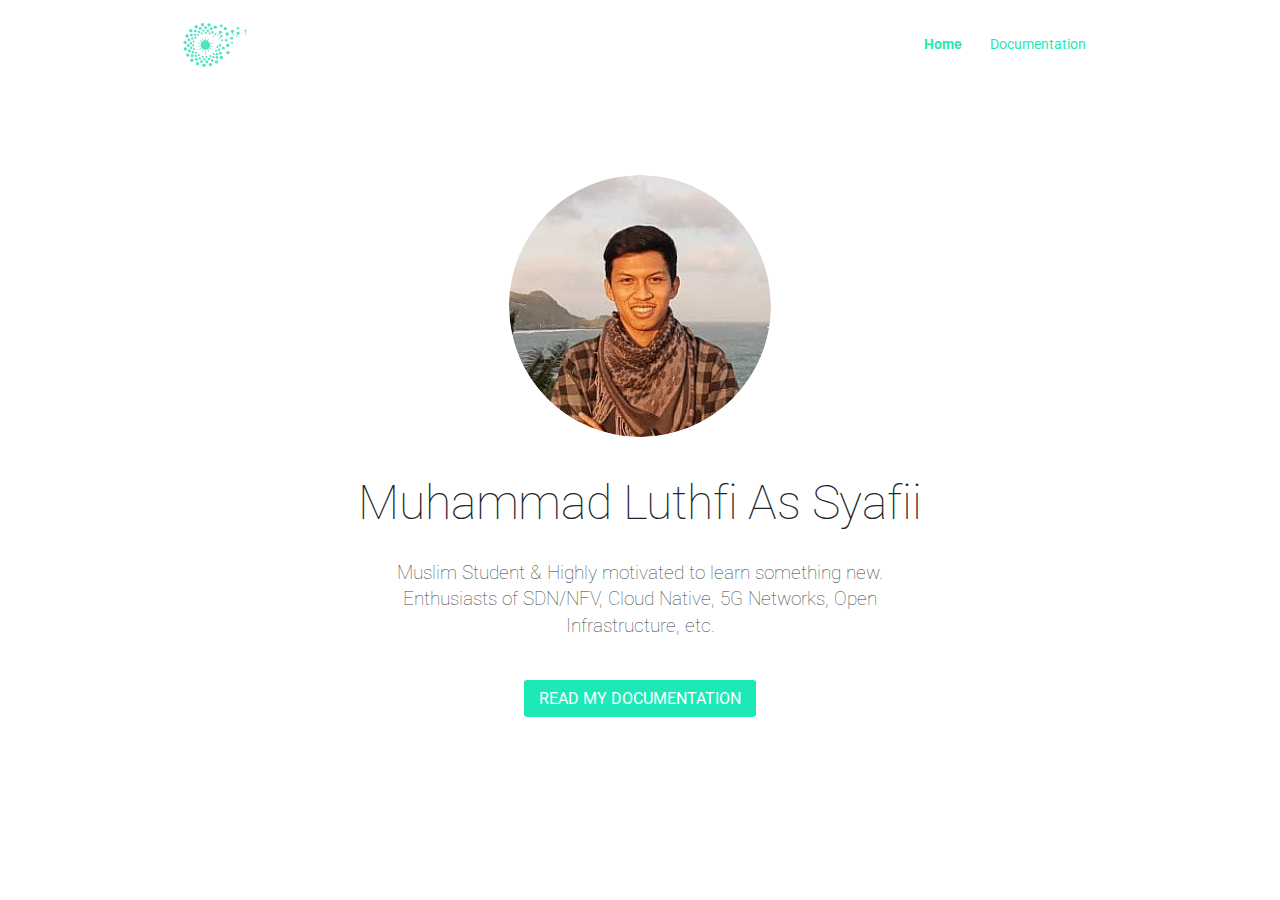
==== index.html @ d0f90990 "add profile" ====
<!DOCTYPE html>
<html lang="en">

<head>
	<meta name="generator" content="Hugo 0.78.2" />
  <meta charset="utf-8">
  <meta http-equiv="x-ua-compatible" content="ie=edge">
  <title>Muhammad Luthfi As Syafii</title>
  <meta name="viewport" content="width=device-width, initial-scale=1">
  
<meta name="description" content="Hugo Whisper is a documentation theme built with Hugo." />
<meta property="og:title" content="Hugo Whisper Theme" />
<meta property="og:type" content="website" />
<meta property="og:url" content="https://hugo-whisper.netlify.app" />
<meta property="og:image" content="https://raw.githubusercontent.com/JugglerX/hugo-whisper-theme/master/images/tn.png" />
<meta property="og:description" content="Hugo Whisper is a documentation theme built with Hugo." />
<meta name="twitter:card" content="summary" />
<meta name="twitter:site" content="@zerostaticio" />
<meta name="twitter:creator" content="@zerostaticio" />

  <link rel="icon" href="/favicon.png">

  
  
  <link rel="stylesheet" href="/css/style.min.6aa5eecd4ca7c47fb2ca9b0775a7bd787e3e64a2eadf0fef8c9f924498f49127.css">
  

  

</head>

<body class='page page-home'>
  <div id="main-menu-mobile" class="main-menu-mobile">
  <ul>
    
    
    <li class="menu-item-home active">
      <a href="/">
        <span>Home</span>
      </a>
    </li>
    
    <li class="menu-item-docs">
      <a href="/docs/">
        <span>Documentation</span>
      </a>
    </li>
    
  </ul>
</div>
  <div class="wrapper">
    <div class='header'>
  <div class="container">
    <div class="logo">
      <a href="/"><img alt="Logo" src="/images/logo.svg" /></a>
    </div>
    <div class="logo-mobile">
      <a href="/"><img alt="Logo" src="/images/logo-mobile.svg" /></a>
    </div>
    <div id="main-menu" class="main-menu">
  <ul>
    
    
    <li class="menu-item-home active">
      <a href="/">
        <span>Home</span>
      </a>
    </li>
    
    <li class="menu-item-docs">
      <a href="/docs/">
        <span>Documentation</span>
      </a>
    </li>
    
  </ul>
</div>
    <button id="toggle-main-menu-mobile" class="hamburger hamburger--slider" type="button">
  <span class="hamburger-box">
    <span class="hamburger-inner"></span>
  </span>
</button>
  </div>
</div>


    
    
    
    


    
<div class="strip">
  <div class="container pt-4 pb-16">
    <div class="row">
      <div class="col-12">
        <br>
        <br>
        <img class="circular--square" src="/images/profile.png" />
        <p>
        <p>
        <h1 class="title">Muhammad Luthfi As Syafii</h1>
        <div class="content">
          
          <p> Muslim Student & Highly motivated to learn something new. Enthusiasts of SDN/NFV, Cloud Native, 5G Networks, Open Infrastructure, etc.</p>
        </div>
        <a class="button button-primary mb-2" href="/docs">
          Read my Documentation
        </a>
      </div>
    </div>
  </div>
</div>

<!--
<div class="strip">
  <div class="container pt-4 pb-4">
    <div class="row justify-content-center">
      <div class="col-12 col-md-10">
        <div class="terminal">
          <img src="/images/terminal.gif" />
        </div>
      </div>
    </div>
  </div>
</div>
--> 



    
  </div>

<!--
<div class="sub-footer">
  <div class="container">
    <div class="row">
      <div class="col-12">
        <div class="sub-footer-inner">
          <ul>
            <li class="zerostatic"><a href="https://www.zerostatic.io">www.zerostatic.io</a></li>
          </ul>
        </div>
      </div>
    </div>
  </div>
</div>
-->  

  

  
  

  
  <script type="text/javascript" src="/js/scripts.min.1237ff71925bb8625c97a9af8db4c54525258bedfd7c47493daaff723bea755e.js"></script>
  

  
  
  
    
  


</body>

</html>
---- css/style.min.6aa5eecd4ca7c47fb2ca9b0775a7bd787e3e64a2eadf0fef8c9f924498f49127.css ----
@charset "UTF-8";@import "https://fonts.googleapis.com/css?family=Roboto:300,400,500,700|Lora:400,700|Roboto+Mono:300,400";*,*::before,*::after{box-sizing:border-box}html{font-family:sans-serif;line-height:1.15;-webkit-text-size-adjust:100%;-webkit-tap-highlight-color:rgba(33,37,41,0)}article,aside,figcaption,figure,footer,header,hgroup,main,nav,section{display:block}body{margin:0;font-family:roboto,Arial,sans-serif,-apple-system;font-size:1rem;font-weight:400;line-height:1.4;color:#212529;text-align:left;background-color:#fff}[tabindex="-1"]:focus{outline:0!important}hr{box-sizing:content-box;height:0;overflow:visible}h1,h2,h3,h4,h5,h6{margin-top:0;margin-bottom:.5rem}p{margin-top:0;margin-bottom:1rem}abbr[title],abbr[data-original-title]{text-decoration:underline;text-decoration:underline dotted;cursor:help;border-bottom:0;text-decoration-skip-ink:none}address{margin-bottom:1rem;font-style:normal;line-height:inherit}ol,ul,dl{margin-top:0;margin-bottom:1rem}ol ol,ul ul,ol ul,ul ol{margin-bottom:0}dt{font-weight:700}dd{margin-bottom:.5rem;margin-left:0}blockquote{margin:0 0 1rem}b,strong{font-weight:bolder}small{font-size:80%}sub,sup{position:relative;font-size:75%;line-height:0;vertical-align:baseline}sub{bottom:-.25em}sup{top:-.5em}a{color:#1de9b6;text-decoration:none;background-color:transparent}a:hover{color:#7af2d4;text-decoration:underline}a:not([href]):not([tabindex]){color:inherit;text-decoration:none}a:not([href]):not([tabindex]):hover,a:not([href]):not([tabindex]):focus{color:inherit;text-decoration:none}a:not([href]):not([tabindex]):focus{outline:0}pre,code,kbd,samp{font-family:SFMono-Regular,Menlo,Monaco,Consolas,liberation mono,courier new,monospace;font-size:1em}pre{margin-top:0;margin-bottom:1rem;overflow:auto}figure{margin:0 0 1rem}img{vertical-align:middle;border-style:none}svg{overflow:hidden;vertical-align:middle}table{border-collapse:collapse}caption{padding-top:.75rem;padding-bottom:.75rem;color:#6c757d;text-align:left;caption-side:bottom}th{text-align:inherit}label{display:inline-block;margin-bottom:.5rem}button{border-radius:0}button:focus{outline:1px dotted;outline:5px auto -webkit-focus-ring-color}input,button,select,optgroup,textarea{margin:0;font-family:inherit;font-size:inherit;line-height:inherit}button,input{overflow:visible}button,select{text-transform:none}select{word-wrap:normal}button,[type=button],[type=reset],[type=submit]{-webkit-appearance:button}button:not(:disabled),[type=button]:not(:disabled),[type=reset]:not(:disabled),[type=submit]:not(:disabled){cursor:pointer}button::-moz-focus-inner,[type=button]::-moz-focus-inner,[type=reset]::-moz-focus-inner,[type=submit]::-moz-focus-inner{padding:0;border-style:none}input[type=radio],input[type=checkbox]{box-sizing:border-box;padding:0}input[type=date],input[type=time],input[type=datetime-local],input[type=month]{-webkit-appearance:listbox}textarea{overflow:auto;resize:vertical}fieldset{min-width:0;padding:0;margin:0;border:0}legend{display:block;width:100%;max-width:100%;padding:0;margin-bottom:.5rem;font-size:1.5rem;line-height:inherit;color:inherit;white-space:normal}progress{vertical-align:baseline}[type=number]::-webkit-inner-spin-button,[type=number]::-webkit-outer-spin-button{height:auto}[type=search]{outline-offset:-2px;-webkit-appearance:none}[type=search]::-webkit-search-decoration{-webkit-appearance:none}::-webkit-file-upload-button{font:inherit;-webkit-appearance:button}output{display:inline-block}summary{display:list-item;cursor:pointer}template{display:none}[hidden]{display:none!important}.align-baseline{vertical-align:baseline!important}.align-top{vertical-align:top!important}.align-middle{vertical-align:middle!important}.align-bottom{vertical-align:bottom!important}.align-text-bottom{vertical-align:text-bottom!important}.align-text-top{vertical-align:text-top!important}.bg-primary{background-color:#1de9b6!important}a.bg-primary:hover,a.bg-primary:focus,button.bg-primary:hover,button.bg-primary:focus{background-color:#13c095!important}.bg-secondary{background-color:#ffca28!important}a.bg-secondary:hover,a.bg-secondary:focus,button.bg-secondary:hover,button.bg-secondary:focus{background-color:#f4b800!important}.bg-success{background-color:#28a745!important}a.bg-success:hover,a.bg-success:focus,button.bg-success:hover,button.bg-success:focus{background-color:#1e7e34!important}.bg-info{background-color:#17a2b8!important}a.bg-info:hover,a.bg-info:focus,button.bg-info:hover,button.bg-info:focus{background-color:#117a8b!important}.bg-warning{background-color:#ffc107!important}a.bg-warning:hover,a.bg-warning:focus,button.bg-warning:hover,button.bg-warning:focus{background-color:#d39e00!important}.bg-danger{background-color:#dc3545!important}a.bg-danger:hover,a.bg-danger:focus,button.bg-danger:hover,button.bg-danger:focus{background-color:#bd2130!important}.bg-light{background-color:#f8f9fa!important}a.bg-light:hover,a.bg-light:focus,button.bg-light:hover,button.bg-light:focus{background-color:#dae0e5!important}.bg-dark{background-color:#343a40!important}a.bg-dark:hover,a.bg-dark:focus,button.bg-dark:hover,button.bg-dark:focus{background-color:#1d2124!important}.bg-white{background-color:#fff!important}.bg-transparent{background-color:transparent!important}.border{border:1px solid #dee2e6!important}.border-top{border-top:1px solid #dee2e6!important}.border-right{border-right:1px solid #dee2e6!important}.border-bottom{border-bottom:1px solid #dee2e6!important}.border-left{border-left:1px solid #dee2e6!important}.border-0{border:0!important}.border-top-0{border-top:0!important}.border-right-0{border-right:0!important}.border-bottom-0{border-bottom:0!important}.border-left-0{border-left:0!important}.border-primary{border-color:#1de9b6!important}.border-secondary{border-color:#ffca28!important}.border-success{border-color:#28a745!important}.border-info{border-color:#17a2b8!important}.border-warning{border-color:#ffc107!important}.border-danger{border-color:#dc3545!important}.border-light{border-color:#f8f9fa!important}.border-dark{border-color:#343a40!important}.border-white{border-color:#fff!important}.rounded-sm{border-radius:.2rem!important}.rounded{border-radius:.25rem!important}.rounded-top{border-top-left-radius:.25rem!important;border-top-right-radius:.25rem!important}.rounded-right{border-top-right-radius:.25rem!important;border-bottom-right-radius:.25rem!important}.rounded-bottom{border-bottom-right-radius:.25rem!important;border-bottom-left-radius:.25rem!important}.rounded-left{border-top-left-radius:.25rem!important;border-bottom-left-radius:.25rem!important}.rounded-lg{border-radius:.3rem!important}.rounded-circle{border-radius:50%!important}.rounded-pill{border-radius:50rem!important}.rounded-0{border-radius:0!important}.clearfix::after{display:block;clear:both;content:""}.d-none{display:none!important}.d-inline{display:inline!important}.d-inline-block{display:inline-block!important}.d-block{display:block!important}.d-table{display:table!important}.d-table-row{display:table-row!important}.d-table-cell{display:table-cell!important}.d-flex{display:flex!important}.d-inline-flex{display:inline-flex!important}@media(min-width:576px){.d-sm-none{display:none!important}.d-sm-inline{display:inline!important}.d-sm-inline-block{display:inline-block!important}.d-sm-block{display:block!important}.d-sm-table{display:table!important}.d-sm-table-row{display:table-row!important}.d-sm-table-cell{display:table-cell!important}.d-sm-flex{display:flex!important}.d-sm-inline-flex{display:inline-flex!important}}@media(min-width:768px){.d-md-none{display:none!important}.d-md-inline{display:inline!important}.d-md-inline-block{display:inline-block!important}.d-md-block{display:block!important}.d-md-table{display:table!important}.d-md-table-row{display:table-row!important}.d-md-table-cell{display:table-cell!important}.d-md-flex{display:flex!important}.d-md-inline-flex{display:inline-flex!important}}@media(min-width:992px){.d-lg-none{display:none!important}.d-lg-inline{display:inline!important}.d-lg-inline-block{display:inline-block!important}.d-lg-block{display:block!important}.d-lg-table{display:table!important}.d-lg-table-row{display:table-row!important}.d-lg-table-cell{display:table-cell!important}.d-lg-flex{display:flex!important}.d-lg-inline-flex{display:inline-flex!important}}@media(min-width:1300px){.d-xl-none{display:none!important}.d-xl-inline{display:inline!important}.d-xl-inline-block{display:inline-block!important}.d-xl-block{display:block!important}.d-xl-table{display:table!important}.d-xl-table-row{display:table-row!important}.d-xl-table-cell{display:table-cell!important}.d-xl-flex{display:flex!important}.d-xl-inline-flex{display:inline-flex!important}}@media print{.d-print-none{display:none!important}.d-print-inline{display:inline!important}.d-print-inline-block{display:inline-block!important}.d-print-block{display:block!important}.d-print-table{display:table!important}.d-print-table-row{display:table-row!important}.d-print-table-cell{display:table-cell!important}.d-print-flex{display:flex!important}.d-print-inline-flex{display:inline-flex!important}}.embed-responsive{position:relative;display:block;width:100%;padding:0;overflow:hidden}.embed-responsive::before{display:block;content:""}.embed-responsive .embed-responsive-item,.embed-responsive iframe,.embed-responsive embed,.embed-responsive object,.embed-responsive video{position:absolute;top:0;bottom:0;left:0;width:100%;height:100%;border:0}.embed-responsive-21by9::before{padding-top:42.85714286%}.embed-responsive-16by9::before{padding-top:56.25%}.embed-responsive-4by3::before{padding-top:75%}.embed-responsive-1by1::before{padding-top:100%}.flex-row{flex-direction:row!important}.flex-column{flex-direction:column!important}.flex-row-reverse{flex-direction:row-reverse!important}.flex-column-reverse{flex-direction:column-reverse!important}.flex-wrap{flex-wrap:wrap!important}.flex-nowrap{flex-wrap:nowrap!important}.flex-wrap-reverse{flex-wrap:wrap-reverse!important}.flex-fill{flex:1 1 auto!important}.flex-grow-0{flex-grow:0!important}.flex-grow-1{flex-grow:1!important}.flex-shrink-0{flex-shrink:0!important}.flex-shrink-1{flex-shrink:1!important}.justify-content-start{justify-content:flex-start!important}.justify-content-end{justify-content:flex-end!important}.justify-content-center{justify-content:center!important}.justify-content-between{justify-content:space-between!important}.justify-content-around{justify-content:space-around!important}.align-items-start{align-items:flex-start!important}.align-items-end{align-items:flex-end!important}.align-items-center{align-items:center!important}.align-items-baseline{align-items:baseline!important}.align-items-stretch{align-items:stretch!important}.align-content-start{align-content:flex-start!important}.align-content-end{align-content:flex-end!important}.align-content-center{align-content:center!important}.align-content-between{align-content:space-between!important}.align-content-around{align-content:space-around!important}.align-content-stretch{align-content:stretch!important}.align-self-auto{align-self:auto!important}.align-self-start{align-self:flex-start!important}.align-self-end{align-self:flex-end!important}.align-self-center{align-self:center!important}.align-self-baseline{align-self:baseline!important}.align-self-stretch{align-self:stretch!important}@media(min-width:576px){.flex-sm-row{flex-direction:row!important}.flex-sm-column{flex-direction:column!important}.flex-sm-row-reverse{flex-direction:row-reverse!important}.flex-sm-column-reverse{flex-direction:column-reverse!important}.flex-sm-wrap{flex-wrap:wrap!important}.flex-sm-nowrap{flex-wrap:nowrap!important}.flex-sm-wrap-reverse{flex-wrap:wrap-reverse!important}.flex-sm-fill{flex:1 1 auto!important}.flex-sm-grow-0{flex-grow:0!important}.flex-sm-grow-1{flex-grow:1!important}.flex-sm-shrink-0{flex-shrink:0!important}.flex-sm-shrink-1{flex-shrink:1!important}.justify-content-sm-start{justify-content:flex-start!important}.justify-content-sm-end{justify-content:flex-end!important}.justify-content-sm-center{justify-content:center!important}.justify-content-sm-between{justify-content:space-between!important}.justify-content-sm-around{justify-content:space-around!important}.align-items-sm-start{align-items:flex-start!important}.align-items-sm-end{align-items:flex-end!important}.align-items-sm-center{align-items:center!important}.align-items-sm-baseline{align-items:baseline!important}.align-items-sm-stretch{align-items:stretch!important}.align-content-sm-start{align-content:flex-start!important}.align-content-sm-end{align-content:flex-end!important}.align-content-sm-center{align-content:center!important}.align-content-sm-between{align-content:space-between!important}.align-content-sm-around{align-content:space-around!important}.align-content-sm-stretch{align-content:stretch!important}.align-self-sm-auto{align-self:auto!important}.align-self-sm-start{align-self:flex-start!important}.align-self-sm-end{align-self:flex-end!important}.align-self-sm-center{align-self:center!important}.align-self-sm-baseline{align-self:baseline!important}.align-self-sm-stretch{align-self:stretch!important}}@media(min-width:768px){.flex-md-row{flex-direction:row!important}.flex-md-column{flex-direction:column!important}.flex-md-row-reverse{flex-direction:row-reverse!important}.flex-md-column-reverse{flex-direction:column-reverse!important}.flex-md-wrap{flex-wrap:wrap!important}.flex-md-nowrap{flex-wrap:nowrap!important}.flex-md-wrap-reverse{flex-wrap:wrap-reverse!important}.flex-md-fill{flex:1 1 auto!important}.flex-md-grow-0{flex-grow:0!important}.flex-md-grow-1{flex-grow:1!important}.flex-md-shrink-0{flex-shrink:0!important}.flex-md-shrink-1{flex-shrink:1!important}.justify-content-md-start{justify-content:flex-start!important}.justify-content-md-end{justify-content:flex-end!important}.justify-content-md-center{justify-content:center!important}.justify-content-md-between{justify-content:space-between!important}.justify-content-md-around{justify-content:space-around!important}.align-items-md-start{align-items:flex-start!important}.align-items-md-end{align-items:flex-end!important}.align-items-md-center{align-items:center!important}.align-items-md-baseline{align-items:baseline!important}.align-items-md-stretch{align-items:stretch!important}.align-content-md-start{align-content:flex-start!important}.align-content-md-end{align-content:flex-end!important}.align-content-md-center{align-content:center!important}.align-content-md-between{align-content:space-between!important}.align-content-md-around{align-content:space-around!important}.align-content-md-stretch{align-content:stretch!important}.align-self-md-auto{align-self:auto!important}.align-self-md-start{align-self:flex-start!important}.align-self-md-end{align-self:flex-end!important}.align-self-md-center{align-self:center!important}.align-self-md-baseline{align-self:baseline!important}.align-self-md-stretch{align-self:stretch!important}}@media(min-width:992px){.flex-lg-row{flex-direction:row!important}.flex-lg-column{flex-direction:column!important}.flex-lg-row-reverse{flex-direction:row-reverse!important}.flex-lg-column-reverse{flex-direction:column-reverse!important}.flex-lg-wrap{flex-wrap:wrap!important}.flex-lg-nowrap{flex-wrap:nowrap!important}.flex-lg-wrap-reverse{flex-wrap:wrap-reverse!important}.flex-lg-fill{flex:1 1 auto!important}.flex-lg-grow-0{flex-grow:0!important}.flex-lg-grow-1{flex-grow:1!important}.flex-lg-shrink-0{flex-shrink:0!important}.flex-lg-shrink-1{flex-shrink:1!important}.justify-content-lg-start{justify-content:flex-start!important}.justify-content-lg-end{justify-content:flex-end!important}.justify-content-lg-center{justify-content:center!important}.justify-content-lg-between{justify-content:space-between!important}.justify-content-lg-around{justify-content:space-around!important}.align-items-lg-start{align-items:flex-start!important}.align-items-lg-end{align-items:flex-end!important}.align-items-lg-center{align-items:center!important}.align-items-lg-baseline{align-items:baseline!important}.align-items-lg-stretch{align-items:stretch!important}.align-content-lg-start{align-content:flex-start!important}.align-content-lg-end{align-content:flex-end!important}.align-content-lg-center{align-content:center!important}.align-content-lg-between{align-content:space-between!important}.align-content-lg-around{align-content:space-around!important}.align-content-lg-stretch{align-content:stretch!important}.align-self-lg-auto{align-self:auto!important}.align-self-lg-start{align-self:flex-start!important}.align-self-lg-end{align-self:flex-end!important}.align-self-lg-center{align-self:center!important}.align-self-lg-baseline{align-self:baseline!important}.align-self-lg-stretch{align-self:stretch!important}}@media(min-width:1300px){.flex-xl-row{flex-direction:row!important}.flex-xl-column{flex-direction:column!important}.flex-xl-row-reverse{flex-direction:row-reverse!important}.flex-xl-column-reverse{flex-direction:column-reverse!important}.flex-xl-wrap{flex-wrap:wrap!important}.flex-xl-nowrap{flex-wrap:nowrap!important}.flex-xl-wrap-reverse{flex-wrap:wrap-reverse!important}.flex-xl-fill{flex:1 1 auto!important}.flex-xl-grow-0{flex-grow:0!important}.flex-xl-grow-1{flex-grow:1!important}.flex-xl-shrink-0{flex-shrink:0!important}.flex-xl-shrink-1{flex-shrink:1!important}.justify-content-xl-start{justify-content:flex-start!important}.justify-content-xl-end{justify-content:flex-end!important}.justify-content-xl-center{justify-content:center!important}.justify-content-xl-between{justify-content:space-between!important}.justify-content-xl-around{justify-content:space-around!important}.align-items-xl-start{align-items:flex-start!important}.align-items-xl-end{align-items:flex-end!important}.align-items-xl-center{align-items:center!important}.align-items-xl-baseline{align-items:baseline!important}.align-items-xl-stretch{align-items:stretch!important}.align-content-xl-start{align-content:flex-start!important}.align-content-xl-end{align-content:flex-end!important}.align-content-xl-center{align-content:center!important}.align-content-xl-between{align-content:space-between!important}.align-content-xl-around{align-content:space-around!important}.align-content-xl-stretch{align-content:stretch!important}.align-self-xl-auto{align-self:auto!important}.align-self-xl-start{align-self:flex-start!important}.align-self-xl-end{align-self:flex-end!important}.align-self-xl-center{align-self:center!important}.align-self-xl-baseline{align-self:baseline!important}.align-self-xl-stretch{align-self:stretch!important}}.float-left{float:left!important}.float-right{float:right!important}.float-none{float:none!important}@media(min-width:576px){.float-sm-left{float:left!important}.float-sm-right{float:right!important}.float-sm-none{float:none!important}}@media(min-width:768px){.float-md-left{float:left!important}.float-md-right{float:right!important}.float-md-none{float:none!important}}@media(min-width:992px){.float-lg-left{float:left!important}.float-lg-right{float:right!important}.float-lg-none{float:none!important}}@media(min-width:1300px){.float-xl-left{float:left!important}.float-xl-right{float:right!important}.float-xl-none{float:none!important}}.overflow-auto{overflow:auto!important}.overflow-hidden{overflow:hidden!important}.position-static{position:static!important}.position-relative{position:relative!important}.position-absolute{position:absolute!important}.position-fixed{position:fixed!important}.position-sticky{position:sticky!important}.fixed-top{position:fixed;top:0;right:0;left:0;z-index:1030}.fixed-bottom{position:fixed;right:0;bottom:0;left:0;z-index:1030}@supports(position:sticky){.sticky-top{position:sticky;top:0;z-index:1020}}.sr-only{position:absolute;width:1px;height:1px;padding:0;overflow:hidden;clip:rect(0,0,0,0);white-space:nowrap;border:0}.sr-only-focusable:active,.sr-only-focusable:focus{position:static;width:auto;height:auto;overflow:visible;clip:auto;white-space:normal}.shadow-sm{box-shadow:0 .125rem .25rem rgba(33,37,41,.075)!important}.shadow{box-shadow:0 .5rem 1rem rgba(33,37,41,.15)!important}.shadow-lg{box-shadow:0 1rem 3rem rgba(33,37,41,.175)!important}.shadow-none{box-shadow:none!important}.w-25{width:25%!important}.w-50{width:50%!important}.w-75{width:75%!important}.w-100{width:100%!important}.w-auto{width:auto!important}.h-25{height:25%!important}.h-50{height:50%!important}.h-75{height:75%!important}.h-100{height:100%!important}.h-auto{height:auto!important}.mw-100{max-width:100%!important}.mh-100{max-height:100%!important}.min-vw-100{min-width:100vw!important}.min-vh-100{min-height:100vh!important}.vw-100{width:100vw!important}.vh-100{height:100vh!important}.stretched-link::after{position:absolute;top:0;right:0;bottom:0;left:0;z-index:1;pointer-events:auto;content:"";background-color:rgba(0,0,0,0)}.m-0{margin:0!important}.mt-0,.my-0{margin-top:0!important}.mr-0,.mx-0{margin-right:0!important}.mb-0,.my-0{margin-bottom:0!important}.ml-0,.mx-0{margin-left:0!important}.m-1{margin:10px!important}.mt-1,.my-1{margin-top:10px!important}.mr-1,.mx-1{margin-right:10px!important}.mb-1,.my-1{margin-bottom:10px!important}.ml-1,.mx-1{margin-left:10px!important}.m-2{margin:20px!important}.mt-2,.my-2{margin-top:20px!important}.mr-2,.mx-2{margin-right:20px!important}.mb-2,.my-2{margin-bottom:20px!important}.ml-2,.mx-2{margin-left:20px!important}.m-3{margin:30px!important}.mt-3,.my-3{margin-top:30px!important}.mr-3,.mx-3{margin-right:30px!important}.mb-3,.my-3{margin-bottom:30px!important}.ml-3,.mx-3{margin-left:30px!important}.m-4{margin:40px!important}.mt-4,.my-4{margin-top:40px!important}.mr-4,.mx-4{margin-right:40px!important}.mb-4,.my-4{margin-bottom:40px!important}.ml-4,.mx-4{margin-left:40px!important}.m-5{margin:50px!important}.mt-5,.my-5{margin-top:50px!important}.mr-5,.mx-5{margin-right:50px!important}.mb-5,.my-5{margin-bottom:50px!important}.ml-5,.mx-5{margin-left:50px!important}.m-6{margin:60px!important}.mt-6,.my-6{margin-top:60px!important}.mr-6,.mx-6{margin-right:60px!important}.mb-6,.my-6{margin-bottom:60px!important}.ml-6,.mx-6{margin-left:60px!important}.m-7{margin:70px!important}.mt-7,.my-7{margin-top:70px!important}.mr-7,.mx-7{margin-right:70px!important}.mb-7,.my-7{margin-bottom:70px!important}.ml-7,.mx-7{margin-left:70px!important}.m-8{margin:80px!important}.mt-8,.my-8{margin-top:80px!important}.mr-8,.mx-8{margin-right:80px!important}.mb-8,.my-8{margin-bottom:80px!important}.ml-8,.mx-8{margin-left:80px!important}.m-9{margin:90px!important}.mt-9,.my-9{margin-top:90px!important}.mr-9,.mx-9{margin-right:90px!important}.mb-9,.my-9{margin-bottom:90px!important}.ml-9,.mx-9{margin-left:90px!important}.m-10{margin:100px!important}.mt-10,.my-10{margin-top:100px!important}.mr-10,.mx-10{margin-right:100px!important}.mb-10,.my-10{margin-bottom:100px!important}.ml-10,.mx-10{margin-left:100px!important}.m-11{margin:110px!important}.mt-11,.my-11{margin-top:110px!important}.mr-11,.mx-11{margin-right:110px!important}.mb-11,.my-11{margin-bottom:110px!important}.ml-11,.mx-11{margin-left:110px!important}.m-12{margin:120px!important}.mt-12,.my-12{margin-top:120px!important}.mr-12,.mx-12{margin-right:120px!important}.mb-12,.my-12{margin-bottom:120px!important}.ml-12,.mx-12{margin-left:120px!important}.m-13{margin:130px!important}.mt-13,.my-13{margin-top:130px!important}.mr-13,.mx-13{margin-right:130px!important}.mb-13,.my-13{margin-bottom:130px!important}.ml-13,.mx-13{margin-left:130px!important}.m-14{margin:140px!important}.mt-14,.my-14{margin-top:140px!important}.mr-14,.mx-14{margin-right:140px!important}.mb-14,.my-14{margin-bottom:140px!important}.ml-14,.mx-14{margin-left:140px!important}.m-15{margin:150px!important}.mt-15,.my-15{margin-top:150px!important}.mr-15,.mx-15{margin-right:150px!important}.mb-15,.my-15{margin-bottom:150px!important}.ml-15,.mx-15{margin-left:150px!important}.m-16{margin:160px!important}.mt-16,.my-16{margin-top:160px!important}.mr-16,.mx-16{margin-right:160px!important}.mb-16,.my-16{margin-bottom:160px!important}.ml-16,.mx-16{margin-left:160px!important}.m-17{margin:170px!important}.mt-17,.my-17{margin-top:170px!important}.mr-17,.mx-17{margin-right:170px!important}.mb-17,.my-17{margin-bottom:170px!important}.ml-17,.mx-17{margin-left:170px!important}.m-18{margin:180px!important}.mt-18,.my-18{margin-top:180px!important}.mr-18,.mx-18{margin-right:180px!important}.mb-18,.my-18{margin-bottom:180px!important}.ml-18,.mx-18{margin-left:180px!important}.m-19{margin:190px!important}.mt-19,.my-19{margin-top:190px!important}.mr-19,.mx-19{margin-right:190px!important}.mb-19,.my-19{margin-bottom:190px!important}.ml-19,.mx-19{margin-left:190px!important}.m-20{margin:200px!important}.mt-20,.my-20{margin-top:200px!important}.mr-20,.mx-20{margin-right:200px!important}.mb-20,.my-20{margin-bottom:200px!important}.ml-20,.mx-20{margin-left:200px!important}.p-0{padding:0!important}.pt-0,.py-0{padding-top:0!important}.pr-0,.px-0{padding-right:0!important}.pb-0,.py-0{padding-bottom:0!important}.pl-0,.px-0{padding-left:0!important}.p-1{padding:10px!important}.pt-1,.py-1{padding-top:10px!important}.pr-1,.px-1{padding-right:10px!important}.pb-1,.py-1{padding-bottom:10px!important}.pl-1,.px-1{padding-left:10px!important}.p-2{padding:20px!important}.pt-2,.py-2{padding-top:20px!important}.pr-2,.px-2{padding-right:20px!important}.pb-2,.py-2{padding-bottom:20px!important}.pl-2,.px-2{padding-left:20px!important}.p-3{padding:30px!important}.pt-3,.py-3{padding-top:30px!important}.pr-3,.px-3{padding-right:30px!important}.pb-3,.py-3{padding-bottom:30px!important}.pl-3,.px-3{padding-left:30px!important}.p-4{padding:40px!important}.pt-4,.py-4{padding-top:40px!important}.pr-4,.px-4{padding-right:40px!important}.pb-4,.py-4{padding-bottom:40px!important}.pl-4,.px-4{padding-left:40px!important}.p-5{padding:50px!important}.pt-5,.py-5{padding-top:50px!important}.pr-5,.px-5{padding-right:50px!important}.pb-5,.py-5{padding-bottom:50px!important}.pl-5,.px-5{padding-left:50px!important}.p-6{padding:60px!important}.pt-6,.py-6{padding-top:60px!important}.pr-6,.px-6{padding-right:60px!important}.pb-6,.py-6{padding-bottom:60px!important}.pl-6,.px-6{padding-left:60px!important}.p-7{padding:70px!important}.pt-7,.py-7{padding-top:70px!important}.pr-7,.px-7{padding-right:70px!important}.pb-7,.py-7{padding-bottom:70px!important}.pl-7,.px-7{padding-left:70px!important}.p-8{padding:80px!important}.pt-8,.py-8{padding-top:80px!important}.pr-8,.px-8{padding-right:80px!important}.pb-8,.py-8{padding-bottom:80px!important}.pl-8,.px-8{padding-left:80px!important}.p-9{padding:90px!important}.pt-9,.py-9{padding-top:90px!important}.pr-9,.px-9{padding-right:90px!important}.pb-9,.py-9{padding-bottom:90px!important}.pl-9,.px-9{padding-left:90px!important}.p-10{padding:100px!important}.pt-10,.py-10{padding-top:100px!important}.pr-10,.px-10{padding-right:100px!important}.pb-10,.py-10{padding-bottom:100px!important}.pl-10,.px-10{padding-left:100px!important}.p-11{padding:110px!important}.pt-11,.py-11{padding-top:110px!important}.pr-11,.px-11{padding-right:110px!important}.pb-11,.py-11{padding-bottom:110px!important}.pl-11,.px-11{padding-left:110px!important}.p-12{padding:120px!important}.pt-12,.py-12{padding-top:120px!important}.pr-12,.px-12{padding-right:120px!important}.pb-12,.py-12{padding-bottom:120px!important}.pl-12,.px-12{padding-left:120px!important}.p-13{padding:130px!important}.pt-13,.py-13{padding-top:130px!important}.pr-13,.px-13{padding-right:130px!important}.pb-13,.py-13{padding-bottom:130px!important}.pl-13,.px-13{padding-left:130px!important}.p-14{padding:140px!important}.pt-14,.py-14{padding-top:140px!important}.pr-14,.px-14{padding-right:140px!important}.pb-14,.py-14{padding-bottom:140px!important}.pl-14,.px-14{padding-left:140px!important}.p-15{padding:150px!important}.pt-15,.py-15{padding-top:150px!important}.pr-15,.px-15{padding-right:150px!important}.pb-15,.py-15{padding-bottom:150px!important}.pl-15,.px-15{padding-left:150px!important}.p-16{padding:160px!important}.pt-16,.py-16{padding-top:160px!important}.pr-16,.px-16{padding-right:160px!important}.pb-16,.py-16{padding-bottom:160px!important}.pl-16,.px-16{padding-left:160px!important}.p-17{padding:170px!important}.pt-17,.py-17{padding-top:170px!important}.pr-17,.px-17{padding-right:170px!important}.pb-17,.py-17{padding-bottom:170px!important}.pl-17,.px-17{padding-left:170px!important}.p-18{padding:180px!important}.pt-18,.py-18{padding-top:180px!important}.pr-18,.px-18{padding-right:180px!important}.pb-18,.py-18{padding-bottom:180px!important}.pl-18,.px-18{padding-left:180px!important}.p-19{padding:190px!important}.pt-19,.py-19{padding-top:190px!important}.pr-19,.px-19{padding-right:190px!important}.pb-19,.py-19{padding-bottom:190px!important}.pl-19,.px-19{padding-left:190px!important}.p-20{padding:200px!important}.pt-20,.py-20{padding-top:200px!important}.pr-20,.px-20{padding-right:200px!important}.pb-20,.py-20{padding-bottom:200px!important}.pl-20,.px-20{padding-left:200px!important}.m-n1{margin:-10px!important}.mt-n1,.my-n1{margin-top:-10px!important}.mr-n1,.mx-n1{margin-right:-10px!important}.mb-n1,.my-n1{margin-bottom:-10px!important}.ml-n1,.mx-n1{margin-left:-10px!important}.m-n2{margin:-20px!important}.mt-n2,.my-n2{margin-top:-20px!important}.mr-n2,.mx-n2{margin-right:-20px!important}.mb-n2,.my-n2{margin-bottom:-20px!important}.ml-n2,.mx-n2{margin-left:-20px!important}.m-n3{margin:-30px!important}.mt-n3,.my-n3{margin-top:-30px!important}.mr-n3,.mx-n3{margin-right:-30px!important}.mb-n3,.my-n3{margin-bottom:-30px!important}.ml-n3,.mx-n3{margin-left:-30px!important}.m-n4{margin:-40px!important}.mt-n4,.my-n4{margin-top:-40px!important}.mr-n4,.mx-n4{margin-right:-40px!important}.mb-n4,.my-n4{margin-bottom:-40px!important}.ml-n4,.mx-n4{margin-left:-40px!important}.m-n5{margin:-50px!important}.mt-n5,.my-n5{margin-top:-50px!important}.mr-n5,.mx-n5{margin-right:-50px!important}.mb-n5,.my-n5{margin-bottom:-50px!important}.ml-n5,.mx-n5{margin-left:-50px!important}.m-n6{margin:-60px!important}.mt-n6,.my-n6{margin-top:-60px!important}.mr-n6,.mx-n6{margin-right:-60px!important}.mb-n6,.my-n6{margin-bottom:-60px!important}.ml-n6,.mx-n6{margin-left:-60px!important}.m-n7{margin:-70px!important}.mt-n7,.my-n7{margin-top:-70px!important}.mr-n7,.mx-n7{margin-right:-70px!important}.mb-n7,.my-n7{margin-bottom:-70px!important}.ml-n7,.mx-n7{margin-left:-70px!important}.m-n8{margin:-80px!important}.mt-n8,.my-n8{margin-top:-80px!important}.mr-n8,.mx-n8{margin-right:-80px!important}.mb-n8,.my-n8{margin-bottom:-80px!important}.ml-n8,.mx-n8{margin-left:-80px!important}.m-n9{margin:-90px!important}.mt-n9,.my-n9{margin-top:-90px!important}.mr-n9,.mx-n9{margin-right:-90px!important}.mb-n9,.my-n9{margin-bottom:-90px!important}.ml-n9,.mx-n9{margin-left:-90px!important}.m-n10{margin:-100px!important}.mt-n10,.my-n10{margin-top:-100px!important}.mr-n10,.mx-n10{margin-right:-100px!important}.mb-n10,.my-n10{margin-bottom:-100px!important}.ml-n10,.mx-n10{margin-left:-100px!important}.m-n11{margin:-110px!important}.mt-n11,.my-n11{margin-top:-110px!important}.mr-n11,.mx-n11{margin-right:-110px!important}.mb-n11,.my-n11{margin-bottom:-110px!important}.ml-n11,.mx-n11{margin-left:-110px!important}.m-n12{margin:-120px!important}.mt-n12,.my-n12{margin-top:-120px!important}.mr-n12,.mx-n12{margin-right:-120px!important}.mb-n12,.my-n12{margin-bottom:-120px!important}.ml-n12,.mx-n12{margin-left:-120px!important}.m-n13{margin:-130px!important}.mt-n13,.my-n13{margin-top:-130px!important}.mr-n13,.mx-n13{margin-right:-130px!important}.mb-n13,.my-n13{margin-bottom:-130px!important}.ml-n13,.mx-n13{margin-left:-130px!important}.m-n14{margin:-140px!important}.mt-n14,.my-n14{margin-top:-140px!important}.mr-n14,.mx-n14{margin-right:-140px!important}.mb-n14,.my-n14{margin-bottom:-140px!important}.ml-n14,.mx-n14{margin-left:-140px!important}.m-n15{margin:-150px!important}.mt-n15,.my-n15{margin-top:-150px!important}.mr-n15,.mx-n15{margin-right:-150px!important}.mb-n15,.my-n15{margin-bottom:-150px!important}.ml-n15,.mx-n15{margin-left:-150px!important}.m-n16{margin:-160px!important}.mt-n16,.my-n16{margin-top:-160px!important}.mr-n16,.mx-n16{margin-right:-160px!important}.mb-n16,.my-n16{margin-bottom:-160px!important}.ml-n16,.mx-n16{margin-left:-160px!important}.m-n17{margin:-170px!important}.mt-n17,.my-n17{margin-top:-170px!important}.mr-n17,.mx-n17{margin-right:-170px!important}.mb-n17,.my-n17{margin-bottom:-170px!important}.ml-n17,.mx-n17{margin-left:-170px!important}.m-n18{margin:-180px!important}.mt-n18,.my-n18{margin-top:-180px!important}.mr-n18,.mx-n18{margin-right:-180px!important}.mb-n18,.my-n18{margin-bottom:-180px!important}.ml-n18,.mx-n18{margin-left:-180px!important}.m-n19{margin:-190px!important}.mt-n19,.my-n19{margin-top:-190px!important}.mr-n19,.mx-n19{margin-right:-190px!important}.mb-n19,.my-n19{margin-bottom:-190px!important}.ml-n19,.mx-n19{margin-left:-190px!important}.m-n20{margin:-200px!important}.mt-n20,.my-n20{margin-top:-200px!important}.mr-n20,.mx-n20{margin-right:-200px!important}.mb-n20,.my-n20{margin-bottom:-200px!important}.ml-n20,.mx-n20{margin-left:-200px!important}.m-auto{margin:auto!important}.mt-auto,.my-auto{margin-top:auto!important}.mr-auto,.mx-auto{margin-right:auto!important}.mb-auto,.my-auto{margin-bottom:auto!important}.ml-auto,.mx-auto{margin-left:auto!important}@media(min-width:576px){.m-sm-0{margin:0!important}.mt-sm-0,.my-sm-0{margin-top:0!important}.mr-sm-0,.mx-sm-0{margin-right:0!important}.mb-sm-0,.my-sm-0{margin-bottom:0!important}.ml-sm-0,.mx-sm-0{margin-left:0!important}.m-sm-1{margin:10px!important}.mt-sm-1,.my-sm-1{margin-top:10px!important}.mr-sm-1,.mx-sm-1{margin-right:10px!important}.mb-sm-1,.my-sm-1{margin-bottom:10px!important}.ml-sm-1,.mx-sm-1{margin-left:10px!important}.m-sm-2{margin:20px!important}.mt-sm-2,.my-sm-2{margin-top:20px!important}.mr-sm-2,.mx-sm-2{margin-right:20px!important}.mb-sm-2,.my-sm-2{margin-bottom:20px!important}.ml-sm-2,.mx-sm-2{margin-left:20px!important}.m-sm-3{margin:30px!important}.mt-sm-3,.my-sm-3{margin-top:30px!important}.mr-sm-3,.mx-sm-3{margin-right:30px!important}.mb-sm-3,.my-sm-3{margin-bottom:30px!important}.ml-sm-3,.mx-sm-3{margin-left:30px!important}.m-sm-4{margin:40px!important}.mt-sm-4,.my-sm-4{margin-top:40px!important}.mr-sm-4,.mx-sm-4{margin-right:40px!important}.mb-sm-4,.my-sm-4{margin-bottom:40px!important}.ml-sm-4,.mx-sm-4{margin-left:40px!important}.m-sm-5{margin:50px!important}.mt-sm-5,.my-sm-5{margin-top:50px!important}.mr-sm-5,.mx-sm-5{margin-right:50px!important}.mb-sm-5,.my-sm-5{margin-bottom:50px!important}.ml-sm-5,.mx-sm-5{margin-left:50px!important}.m-sm-6{margin:60px!important}.mt-sm-6,.my-sm-6{margin-top:60px!important}.mr-sm-6,.mx-sm-6{margin-right:60px!important}.mb-sm-6,.my-sm-6{margin-bottom:60px!important}.ml-sm-6,.mx-sm-6{margin-left:60px!important}.m-sm-7{margin:70px!important}.mt-sm-7,.my-sm-7{margin-top:70px!important}.mr-sm-7,.mx-sm-7{margin-right:70px!important}.mb-sm-7,.my-sm-7{margin-bottom:70px!important}.ml-sm-7,.mx-sm-7{margin-left:70px!important}.m-sm-8{margin:80px!important}.mt-sm-8,.my-sm-8{margin-top:80px!important}.mr-sm-8,.mx-sm-8{margin-right:80px!important}.mb-sm-8,.my-sm-8{margin-bottom:80px!important}.ml-sm-8,.mx-sm-8{margin-left:80px!important}.m-sm-9{margin:90px!important}.mt-sm-9,.my-sm-9{margin-top:90px!important}.mr-sm-9,.mx-sm-9{margin-right:90px!important}.mb-sm-9,.my-sm-9{margin-bottom:90px!important}.ml-sm-9,.mx-sm-9{margin-left:90px!important}.m-sm-10{margin:100px!important}.mt-sm-10,.my-sm-10{margin-top:100px!important}.mr-sm-10,.mx-sm-10{margin-right:100px!important}.mb-sm-10,.my-sm-10{margin-bottom:100px!important}.ml-sm-10,.mx-sm-10{margin-left:100px!important}.m-sm-11{margin:110px!important}.mt-sm-11,.my-sm-11{margin-top:110px!important}.mr-sm-11,.mx-sm-11{margin-right:110px!important}.mb-sm-11,.my-sm-11{margin-bottom:110px!important}.ml-sm-11,.mx-sm-11{margin-left:110px!important}.m-sm-12{margin:120px!important}.mt-sm-12,.my-sm-12{margin-top:120px!important}.mr-sm-12,.mx-sm-12{margin-right:120px!important}.mb-sm-12,.my-sm-12{margin-bottom:120px!important}.ml-sm-12,.mx-sm-12{margin-left:120px!important}.m-sm-13{margin:130px!important}.mt-sm-13,.my-sm-13{margin-top:130px!important}.mr-sm-13,.mx-sm-13{margin-right:130px!important}.mb-sm-13,.my-sm-13{margin-bottom:130px!important}.ml-sm-13,.mx-sm-13{margin-left:130px!important}.m-sm-14{margin:140px!important}.mt-sm-14,.my-sm-14{margin-top:140px!important}.mr-sm-14,.mx-sm-14{margin-right:140px!important}.mb-sm-14,.my-sm-14{margin-bottom:140px!important}.ml-sm-14,.mx-sm-14{margin-left:140px!important}.m-sm-15{margin:150px!important}.mt-sm-15,.my-sm-15{margin-top:150px!important}.mr-sm-15,.mx-sm-15{margin-right:150px!important}.mb-sm-15,.my-sm-15{margin-bottom:150px!important}.ml-sm-15,.mx-sm-15{margin-left:150px!important}.m-sm-16{margin:160px!important}.mt-sm-16,.my-sm-16{margin-top:160px!important}.mr-sm-16,.mx-sm-16{margin-right:160px!important}.mb-sm-16,.my-sm-16{margin-bottom:160px!important}.ml-sm-16,.mx-sm-16{margin-left:160px!important}.m-sm-17{margin:170px!important}.mt-sm-17,.my-sm-17{margin-top:170px!important}.mr-sm-17,.mx-sm-17{margin-right:170px!important}.mb-sm-17,.my-sm-17{margin-bottom:170px!important}.ml-sm-17,.mx-sm-17{margin-left:170px!important}.m-sm-18{margin:180px!important}.mt-sm-18,.my-sm-18{margin-top:180px!important}.mr-sm-18,.mx-sm-18{margin-right:180px!important}.mb-sm-18,.my-sm-18{margin-bottom:180px!important}.ml-sm-18,.mx-sm-18{margin-left:180px!important}.m-sm-19{margin:190px!important}.mt-sm-19,.my-sm-19{margin-top:190px!important}.mr-sm-19,.mx-sm-19{margin-right:190px!important}.mb-sm-19,.my-sm-19{margin-bottom:190px!important}.ml-sm-19,.mx-sm-19{margin-left:190px!important}.m-sm-20{margin:200px!important}.mt-sm-20,.my-sm-20{margin-top:200px!important}.mr-sm-20,.mx-sm-20{margin-right:200px!important}.mb-sm-20,.my-sm-20{margin-bottom:200px!important}.ml-sm-20,.mx-sm-20{margin-left:200px!important}.p-sm-0{padding:0!important}.pt-sm-0,.py-sm-0{padding-top:0!important}.pr-sm-0,.px-sm-0{padding-right:0!important}.pb-sm-0,.py-sm-0{padding-bottom:0!important}.pl-sm-0,.px-sm-0{padding-left:0!important}.p-sm-1{padding:10px!important}.pt-sm-1,.py-sm-1{padding-top:10px!important}.pr-sm-1,.px-sm-1{padding-right:10px!important}.pb-sm-1,.py-sm-1{padding-bottom:10px!important}.pl-sm-1,.px-sm-1{padding-left:10px!important}.p-sm-2{padding:20px!important}.pt-sm-2,.py-sm-2{padding-top:20px!important}.pr-sm-2,.px-sm-2{padding-right:20px!important}.pb-sm-2,.py-sm-2{padding-bottom:20px!important}.pl-sm-2,.px-sm-2{padding-left:20px!important}.p-sm-3{padding:30px!important}.pt-sm-3,.py-sm-3{padding-top:30px!important}.pr-sm-3,.px-sm-3{padding-right:30px!important}.pb-sm-3,.py-sm-3{padding-bottom:30px!important}.pl-sm-3,.px-sm-3{padding-left:30px!important}.p-sm-4{padding:40px!important}.pt-sm-4,.py-sm-4{padding-top:40px!important}.pr-sm-4,.px-sm-4{padding-right:40px!important}.pb-sm-4,.py-sm-4{padding-bottom:40px!important}.pl-sm-4,.px-sm-4{padding-left:40px!important}.p-sm-5{padding:50px!important}.pt-sm-5,.py-sm-5{padding-top:50px!important}.pr-sm-5,.px-sm-5{padding-right:50px!important}.pb-sm-5,.py-sm-5{padding-bottom:50px!important}.pl-sm-5,.px-sm-5{padding-left:50px!important}.p-sm-6{padding:60px!important}.pt-sm-6,.py-sm-6{padding-top:60px!important}.pr-sm-6,.px-sm-6{padding-right:60px!important}.pb-sm-6,.py-sm-6{padding-bottom:60px!important}.pl-sm-6,.px-sm-6{padding-left:60px!important}.p-sm-7{padding:70px!important}.pt-sm-7,.py-sm-7{padding-top:70px!important}.pr-sm-7,.px-sm-7{padding-right:70px!important}.pb-sm-7,.py-sm-7{padding-bottom:70px!important}.pl-sm-7,.px-sm-7{padding-left:70px!important}.p-sm-8{padding:80px!important}.pt-sm-8,.py-sm-8{padding-top:80px!important}.pr-sm-8,.px-sm-8{padding-right:80px!important}.pb-sm-8,.py-sm-8{padding-bottom:80px!important}.pl-sm-8,.px-sm-8{padding-left:80px!important}.p-sm-9{padding:90px!important}.pt-sm-9,.py-sm-9{padding-top:90px!important}.pr-sm-9,.px-sm-9{padding-right:90px!important}.pb-sm-9,.py-sm-9{padding-bottom:90px!important}.pl-sm-9,.px-sm-9{padding-left:90px!important}.p-sm-10{padding:100px!important}.pt-sm-10,.py-sm-10{padding-top:100px!important}.pr-sm-10,.px-sm-10{padding-right:100px!important}.pb-sm-10,.py-sm-10{padding-bottom:100px!important}.pl-sm-10,.px-sm-10{padding-left:100px!important}.p-sm-11{padding:110px!important}.pt-sm-11,.py-sm-11{padding-top:110px!important}.pr-sm-11,.px-sm-11{padding-right:110px!important}.pb-sm-11,.py-sm-11{padding-bottom:110px!important}.pl-sm-11,.px-sm-11{padding-left:110px!important}.p-sm-12{padding:120px!important}.pt-sm-12,.py-sm-12{padding-top:120px!important}.pr-sm-12,.px-sm-12{padding-right:120px!important}.pb-sm-12,.py-sm-12{padding-bottom:120px!important}.pl-sm-12,.px-sm-12{padding-left:120px!important}.p-sm-13{padding:130px!important}.pt-sm-13,.py-sm-13{padding-top:130px!important}.pr-sm-13,.px-sm-13{padding-right:130px!important}.pb-sm-13,.py-sm-13{padding-bottom:130px!important}.pl-sm-13,.px-sm-13{padding-left:130px!important}.p-sm-14{padding:140px!important}.pt-sm-14,.py-sm-14{padding-top:140px!important}.pr-sm-14,.px-sm-14{padding-right:140px!important}.pb-sm-14,.py-sm-14{padding-bottom:140px!important}.pl-sm-14,.px-sm-14{padding-left:140px!important}.p-sm-15{padding:150px!important}.pt-sm-15,.py-sm-15{padding-top:150px!important}.pr-sm-15,.px-sm-15{padding-right:150px!important}.pb-sm-15,.py-sm-15{padding-bottom:150px!important}.pl-sm-15,.px-sm-15{padding-left:150px!important}.p-sm-16{padding:160px!important}.pt-sm-16,.py-sm-16{padding-top:160px!important}.pr-sm-16,.px-sm-16{padding-right:160px!important}.pb-sm-16,.py-sm-16{padding-bottom:160px!important}.pl-sm-16,.px-sm-16{padding-left:160px!important}.p-sm-17{padding:170px!important}.pt-sm-17,.py-sm-17{padding-top:170px!important}.pr-sm-17,.px-sm-17{padding-right:170px!important}.pb-sm-17,.py-sm-17{padding-bottom:170px!important}.pl-sm-17,.px-sm-17{padding-left:170px!important}.p-sm-18{padding:180px!important}.pt-sm-18,.py-sm-18{padding-top:180px!important}.pr-sm-18,.px-sm-18{padding-right:180px!important}.pb-sm-18,.py-sm-18{padding-bottom:180px!important}.pl-sm-18,.px-sm-18{padding-left:180px!important}.p-sm-19{padding:190px!important}.pt-sm-19,.py-sm-19{padding-top:190px!important}.pr-sm-19,.px-sm-19{padding-right:190px!important}.pb-sm-19,.py-sm-19{padding-bottom:190px!important}.pl-sm-19,.px-sm-19{padding-left:190px!important}.p-sm-20{padding:200px!important}.pt-sm-20,.py-sm-20{padding-top:200px!important}.pr-sm-20,.px-sm-20{padding-right:200px!important}.pb-sm-20,.py-sm-20{padding-bottom:200px!important}.pl-sm-20,.px-sm-20{padding-left:200px!important}.m-sm-n1{margin:-10px!important}.mt-sm-n1,.my-sm-n1{margin-top:-10px!important}.mr-sm-n1,.mx-sm-n1{margin-right:-10px!important}.mb-sm-n1,.my-sm-n1{margin-bottom:-10px!important}.ml-sm-n1,.mx-sm-n1{margin-left:-10px!important}.m-sm-n2{margin:-20px!important}.mt-sm-n2,.my-sm-n2{margin-top:-20px!important}.mr-sm-n2,.mx-sm-n2{margin-right:-20px!important}.mb-sm-n2,.my-sm-n2{margin-bottom:-20px!important}.ml-sm-n2,.mx-sm-n2{margin-left:-20px!important}.m-sm-n3{margin:-30px!important}.mt-sm-n3,.my-sm-n3{margin-top:-30px!important}.mr-sm-n3,.mx-sm-n3{margin-right:-30px!important}.mb-sm-n3,.my-sm-n3{margin-bottom:-30px!important}.ml-sm-n3,.mx-sm-n3{margin-left:-30px!important}.m-sm-n4{margin:-40px!important}.mt-sm-n4,.my-sm-n4{margin-top:-40px!important}.mr-sm-n4,.mx-sm-n4{margin-right:-40px!important}.mb-sm-n4,.my-sm-n4{margin-bottom:-40px!important}.ml-sm-n4,.mx-sm-n4{margin-left:-40px!important}.m-sm-n5{margin:-50px!important}.mt-sm-n5,.my-sm-n5{margin-top:-50px!important}.mr-sm-n5,.mx-sm-n5{margin-right:-50px!important}.mb-sm-n5,.my-sm-n5{margin-bottom:-50px!important}.ml-sm-n5,.mx-sm-n5{margin-left:-50px!important}.m-sm-n6{margin:-60px!important}.mt-sm-n6,.my-sm-n6{margin-top:-60px!important}.mr-sm-n6,.mx-sm-n6{margin-right:-60px!important}.mb-sm-n6,.my-sm-n6{margin-bottom:-60px!important}.ml-sm-n6,.mx-sm-n6{margin-left:-60px!important}.m-sm-n7{margin:-70px!important}.mt-sm-n7,.my-sm-n7{margin-top:-70px!important}.mr-sm-n7,.mx-sm-n7{margin-right:-70px!important}.mb-sm-n7,.my-sm-n7{margin-bottom:-70px!important}.ml-sm-n7,.mx-sm-n7{margin-left:-70px!important}.m-sm-n8{margin:-80px!important}.mt-sm-n8,.my-sm-n8{margin-top:-80px!important}.mr-sm-n8,.mx-sm-n8{margin-right:-80px!important}.mb-sm-n8,.my-sm-n8{margin-bottom:-80px!important}.ml-sm-n8,.mx-sm-n8{margin-left:-80px!important}.m-sm-n9{margin:-90px!important}.mt-sm-n9,.my-sm-n9{margin-top:-90px!important}.mr-sm-n9,.mx-sm-n9{margin-right:-90px!important}.mb-sm-n9,.my-sm-n9{margin-bottom:-90px!important}.ml-sm-n9,.mx-sm-n9{margin-left:-90px!important}.m-sm-n10{margin:-100px!important}.mt-sm-n10,.my-sm-n10{margin-top:-100px!important}.mr-sm-n10,.mx-sm-n10{margin-right:-100px!important}.mb-sm-n10,.my-sm-n10{margin-bottom:-100px!important}.ml-sm-n10,.mx-sm-n10{margin-left:-100px!important}.m-sm-n11{margin:-110px!important}.mt-sm-n11,.my-sm-n11{margin-top:-110px!important}.mr-sm-n11,.mx-sm-n11{margin-right:-110px!important}.mb-sm-n11,.my-sm-n11{margin-bottom:-110px!important}.ml-sm-n11,.mx-sm-n11{margin-left:-110px!important}.m-sm-n12{margin:-120px!important}.mt-sm-n12,.my-sm-n12{margin-top:-120px!important}.mr-sm-n12,.mx-sm-n12{margin-right:-120px!important}.mb-sm-n12,.my-sm-n12{margin-bottom:-120px!important}.ml-sm-n12,.mx-sm-n12{margin-left:-120px!important}.m-sm-n13{margin:-130px!important}.mt-sm-n13,.my-sm-n13{margin-top:-130px!important}.mr-sm-n13,.mx-sm-n13{margin-right:-130px!important}.mb-sm-n13,.my-sm-n13{margin-bottom:-130px!important}.ml-sm-n13,.mx-sm-n13{margin-left:-130px!important}.m-sm-n14{margin:-140px!important}.mt-sm-n14,.my-sm-n14{margin-top:-140px!important}.mr-sm-n14,.mx-sm-n14{margin-right:-140px!important}.mb-sm-n14,.my-sm-n14{margin-bottom:-140px!important}.ml-sm-n14,.mx-sm-n14{margin-left:-140px!important}.m-sm-n15{margin:-150px!important}.mt-sm-n15,.my-sm-n15{margin-top:-150px!important}.mr-sm-n15,.mx-sm-n15{margin-right:-150px!important}.mb-sm-n15,.my-sm-n15{margin-bottom:-150px!important}.ml-sm-n15,.mx-sm-n15{margin-left:-150px!important}.m-sm-n16{margin:-160px!important}.mt-sm-n16,.my-sm-n16{margin-top:-160px!important}.mr-sm-n16,.mx-sm-n16{margin-right:-160px!important}.mb-sm-n16,.my-sm-n16{margin-bottom:-160px!important}.ml-sm-n16,.mx-sm-n16{margin-left:-160px!important}.m-sm-n17{margin:-170px!important}.mt-sm-n17,.my-sm-n17{margin-top:-170px!important}.mr-sm-n17,.mx-sm-n17{margin-right:-170px!important}.mb-sm-n17,.my-sm-n17{margin-bottom:-170px!important}.ml-sm-n17,.mx-sm-n17{margin-left:-170px!important}.m-sm-n18{margin:-180px!important}.mt-sm-n18,.my-sm-n18{margin-top:-180px!important}.mr-sm-n18,.mx-sm-n18{margin-right:-180px!important}.mb-sm-n18,.my-sm-n18{margin-bottom:-180px!important}.ml-sm-n18,.mx-sm-n18{margin-left:-180px!important}.m-sm-n19{margin:-190px!important}.mt-sm-n19,.my-sm-n19{margin-top:-190px!important}.mr-sm-n19,.mx-sm-n19{margin-right:-190px!important}.mb-sm-n19,.my-sm-n19{margin-bottom:-190px!important}.ml-sm-n19,.mx-sm-n19{margin-left:-190px!important}.m-sm-n20{margin:-200px!important}.mt-sm-n20,.my-sm-n20{margin-top:-200px!important}.mr-sm-n20,.mx-sm-n20{margin-right:-200px!important}.mb-sm-n20,.my-sm-n20{margin-bottom:-200px!important}.ml-sm-n20,.mx-sm-n20{margin-left:-200px!important}.m-sm-auto{margin:auto!important}.mt-sm-auto,.my-sm-auto{margin-top:auto!important}.mr-sm-auto,.mx-sm-auto{margin-right:auto!important}.mb-sm-auto,.my-sm-auto{margin-bottom:auto!important}.ml-sm-auto,.mx-sm-auto{margin-left:auto!important}}@media(min-width:768px){.m-md-0{margin:0!important}.mt-md-0,.my-md-0{margin-top:0!important}.mr-md-0,.mx-md-0{margin-right:0!important}.mb-md-0,.my-md-0{margin-bottom:0!important}.ml-md-0,.mx-md-0{margin-left:0!important}.m-md-1{margin:10px!important}.mt-md-1,.my-md-1{margin-top:10px!important}.mr-md-1,.mx-md-1{margin-right:10px!important}.mb-md-1,.my-md-1{margin-bottom:10px!important}.ml-md-1,.mx-md-1{margin-left:10px!important}.m-md-2{margin:20px!important}.mt-md-2,.my-md-2{margin-top:20px!important}.mr-md-2,.mx-md-2{margin-right:20px!important}.mb-md-2,.my-md-2{margin-bottom:20px!important}.ml-md-2,.mx-md-2{margin-left:20px!important}.m-md-3{margin:30px!important}.mt-md-3,.my-md-3{margin-top:30px!important}.mr-md-3,.mx-md-3{margin-right:30px!important}.mb-md-3,.my-md-3{margin-bottom:30px!important}.ml-md-3,.mx-md-3{margin-left:30px!important}.m-md-4{margin:40px!important}.mt-md-4,.my-md-4{margin-top:40px!important}.mr-md-4,.mx-md-4{margin-right:40px!important}.mb-md-4,.my-md-4{margin-bottom:40px!important}.ml-md-4,.mx-md-4{margin-left:40px!important}.m-md-5{margin:50px!important}.mt-md-5,.my-md-5{margin-top:50px!important}.mr-md-5,.mx-md-5{margin-right:50px!important}.mb-md-5,.my-md-5{margin-bottom:50px!important}.ml-md-5,.mx-md-5{margin-left:50px!important}.m-md-6{margin:60px!important}.mt-md-6,.my-md-6{margin-top:60px!important}.mr-md-6,.mx-md-6{margin-right:60px!important}.mb-md-6,.my-md-6{margin-bottom:60px!important}.ml-md-6,.mx-md-6{margin-left:60px!important}.m-md-7{margin:70px!important}.mt-md-7,.my-md-7{margin-top:70px!important}.mr-md-7,.mx-md-7{margin-right:70px!important}.mb-md-7,.my-md-7{margin-bottom:70px!important}.ml-md-7,.mx-md-7{margin-left:70px!important}.m-md-8{margin:80px!important}.mt-md-8,.my-md-8{margin-top:80px!important}.mr-md-8,.mx-md-8{margin-right:80px!important}.mb-md-8,.my-md-8{margin-bottom:80px!important}.ml-md-8,.mx-md-8{margin-left:80px!important}.m-md-9{margin:90px!important}.mt-md-9,.my-md-9{margin-top:90px!important}.mr-md-9,.mx-md-9{margin-right:90px!important}.mb-md-9,.my-md-9{margin-bottom:90px!important}.ml-md-9,.mx-md-9{margin-left:90px!important}.m-md-10{margin:100px!important}.mt-md-10,.my-md-10{margin-top:100px!important}.mr-md-10,.mx-md-10{margin-right:100px!important}.mb-md-10,.my-md-10{margin-bottom:100px!important}.ml-md-10,.mx-md-10{margin-left:100px!important}.m-md-11{margin:110px!important}.mt-md-11,.my-md-11{margin-top:110px!important}.mr-md-11,.mx-md-11{margin-right:110px!important}.mb-md-11,.my-md-11{margin-bottom:110px!important}.ml-md-11,.mx-md-11{margin-left:110px!important}.m-md-12{margin:120px!important}.mt-md-12,.my-md-12{margin-top:120px!important}.mr-md-12,.mx-md-12{margin-right:120px!important}.mb-md-12,.my-md-12{margin-bottom:120px!important}.ml-md-12,.mx-md-12{margin-left:120px!important}.m-md-13{margin:130px!important}.mt-md-13,.my-md-13{margin-top:130px!important}.mr-md-13,.mx-md-13{margin-right:130px!important}.mb-md-13,.my-md-13{margin-bottom:130px!important}.ml-md-13,.mx-md-13{margin-left:130px!important}.m-md-14{margin:140px!important}.mt-md-14,.my-md-14{margin-top:140px!important}.mr-md-14,.mx-md-14{margin-right:140px!important}.mb-md-14,.my-md-14{margin-bottom:140px!important}.ml-md-14,.mx-md-14{margin-left:140px!important}.m-md-15{margin:150px!important}.mt-md-15,.my-md-15{margin-top:150px!important}.mr-md-15,.mx-md-15{margin-right:150px!important}.mb-md-15,.my-md-15{margin-bottom:150px!important}.ml-md-15,.mx-md-15{margin-left:150px!important}.m-md-16{margin:160px!important}.mt-md-16,.my-md-16{margin-top:160px!important}.mr-md-16,.mx-md-16{margin-right:160px!important}.mb-md-16,.my-md-16{margin-bottom:160px!important}.ml-md-16,.mx-md-16{margin-left:160px!important}.m-md-17{margin:170px!important}.mt-md-17,.my-md-17{margin-top:170px!important}.mr-md-17,.mx-md-17{margin-right:170px!important}.mb-md-17,.my-md-17{margin-bottom:170px!important}.ml-md-17,.mx-md-17{margin-left:170px!important}.m-md-18{margin:180px!important}.mt-md-18,.my-md-18{margin-top:180px!important}.mr-md-18,.mx-md-18{margin-right:180px!important}.mb-md-18,.my-md-18{margin-bottom:180px!important}.ml-md-18,.mx-md-18{margin-left:180px!important}.m-md-19{margin:190px!important}.mt-md-19,.my-md-19{margin-top:190px!important}.mr-md-19,.mx-md-19{margin-right:190px!important}.mb-md-19,.my-md-19{margin-bottom:190px!important}.ml-md-19,.mx-md-19{margin-left:190px!important}.m-md-20{margin:200px!important}.mt-md-20,.my-md-20{margin-top:200px!important}.mr-md-20,.mx-md-20{margin-right:200px!important}.mb-md-20,.my-md-20{margin-bottom:200px!important}.ml-md-20,.mx-md-20{margin-left:200px!important}.p-md-0{padding:0!important}.pt-md-0,.py-md-0{padding-top:0!important}.pr-md-0,.px-md-0{padding-right:0!important}.pb-md-0,.py-md-0{padding-bottom:0!important}.pl-md-0,.px-md-0{padding-left:0!important}.p-md-1{padding:10px!important}.pt-md-1,.py-md-1{padding-top:10px!important}.pr-md-1,.px-md-1{padding-right:10px!important}.pb-md-1,.py-md-1{padding-bottom:10px!important}.pl-md-1,.px-md-1{padding-left:10px!important}.p-md-2{padding:20px!important}.pt-md-2,.py-md-2{padding-top:20px!important}.pr-md-2,.px-md-2{padding-right:20px!important}.pb-md-2,.py-md-2{padding-bottom:20px!important}.pl-md-2,.px-md-2{padding-left:20px!important}.p-md-3{padding:30px!important}.pt-md-3,.py-md-3{padding-top:30px!important}.pr-md-3,.px-md-3{padding-right:30px!important}.pb-md-3,.py-md-3{padding-bottom:30px!important}.pl-md-3,.px-md-3{padding-left:30px!important}.p-md-4{padding:40px!important}.pt-md-4,.py-md-4{padding-top:40px!important}.pr-md-4,.px-md-4{padding-right:40px!important}.pb-md-4,.py-md-4{padding-bottom:40px!important}.pl-md-4,.px-md-4{padding-left:40px!important}.p-md-5{padding:50px!important}.pt-md-5,.py-md-5{padding-top:50px!important}.pr-md-5,.px-md-5{padding-right:50px!important}.pb-md-5,.py-md-5{padding-bottom:50px!important}.pl-md-5,.px-md-5{padding-left:50px!important}.p-md-6{padding:60px!important}.pt-md-6,.py-md-6{padding-top:60px!important}.pr-md-6,.px-md-6{padding-right:60px!important}.pb-md-6,.py-md-6{padding-bottom:60px!important}.pl-md-6,.px-md-6{padding-left:60px!important}.p-md-7{padding:70px!important}.pt-md-7,.py-md-7{padding-top:70px!important}.pr-md-7,.px-md-7{padding-right:70px!important}.pb-md-7,.py-md-7{padding-bottom:70px!important}.pl-md-7,.px-md-7{padding-left:70px!important}.p-md-8{padding:80px!important}.pt-md-8,.py-md-8{padding-top:80px!important}.pr-md-8,.px-md-8{padding-right:80px!important}.pb-md-8,.py-md-8{padding-bottom:80px!important}.pl-md-8,.px-md-8{padding-left:80px!important}.p-md-9{padding:90px!important}.pt-md-9,.py-md-9{padding-top:90px!important}.pr-md-9,.px-md-9{padding-right:90px!important}.pb-md-9,.py-md-9{padding-bottom:90px!important}.pl-md-9,.px-md-9{padding-left:90px!important}.p-md-10{padding:100px!important}.pt-md-10,.py-md-10{padding-top:100px!important}.pr-md-10,.px-md-10{padding-right:100px!important}.pb-md-10,.py-md-10{padding-bottom:100px!important}.pl-md-10,.px-md-10{padding-left:100px!important}.p-md-11{padding:110px!important}.pt-md-11,.py-md-11{padding-top:110px!important}.pr-md-11,.px-md-11{padding-right:110px!important}.pb-md-11,.py-md-11{padding-bottom:110px!important}.pl-md-11,.px-md-11{padding-left:110px!important}.p-md-12{padding:120px!important}.pt-md-12,.py-md-12{padding-top:120px!important}.pr-md-12,.px-md-12{padding-right:120px!important}.pb-md-12,.py-md-12{padding-bottom:120px!important}.pl-md-12,.px-md-12{padding-left:120px!important}.p-md-13{padding:130px!important}.pt-md-13,.py-md-13{padding-top:130px!important}.pr-md-13,.px-md-13{padding-right:130px!important}.pb-md-13,.py-md-13{padding-bottom:130px!important}.pl-md-13,.px-md-13{padding-left:130px!important}.p-md-14{padding:140px!important}.pt-md-14,.py-md-14{padding-top:140px!important}.pr-md-14,.px-md-14{padding-right:140px!important}.pb-md-14,.py-md-14{padding-bottom:140px!important}.pl-md-14,.px-md-14{padding-left:140px!important}.p-md-15{padding:150px!important}.pt-md-15,.py-md-15{padding-top:150px!important}.pr-md-15,.px-md-15{padding-right:150px!important}.pb-md-15,.py-md-15{padding-bottom:150px!important}.pl-md-15,.px-md-15{padding-left:150px!important}.p-md-16{padding:160px!important}.pt-md-16,.py-md-16{padding-top:160px!important}.pr-md-16,.px-md-16{padding-right:160px!important}.pb-md-16,.py-md-16{padding-bottom:160px!important}.pl-md-16,.px-md-16{padding-left:160px!important}.p-md-17{padding:170px!important}.pt-md-17,.py-md-17{padding-top:170px!important}.pr-md-17,.px-md-17{padding-right:170px!important}.pb-md-17,.py-md-17{padding-bottom:170px!important}.pl-md-17,.px-md-17{padding-left:170px!important}.p-md-18{padding:180px!important}.pt-md-18,.py-md-18{padding-top:180px!important}.pr-md-18,.px-md-18{padding-right:180px!important}.pb-md-18,.py-md-18{padding-bottom:180px!important}.pl-md-18,.px-md-18{padding-left:180px!important}.p-md-19{padding:190px!important}.pt-md-19,.py-md-19{padding-top:190px!important}.pr-md-19,.px-md-19{padding-right:190px!important}.pb-md-19,.py-md-19{padding-bottom:190px!important}.pl-md-19,.px-md-19{padding-left:190px!important}.p-md-20{padding:200px!important}.pt-md-20,.py-md-20{padding-top:200px!important}.pr-md-20,.px-md-20{padding-right:200px!important}.pb-md-20,.py-md-20{padding-bottom:200px!important}.pl-md-20,.px-md-20{padding-left:200px!important}.m-md-n1{margin:-10px!important}.mt-md-n1,.my-md-n1{margin-top:-10px!important}.mr-md-n1,.mx-md-n1{margin-right:-10px!important}.mb-md-n1,.my-md-n1{margin-bottom:-10px!important}.ml-md-n1,.mx-md-n1{margin-left:-10px!important}.m-md-n2{margin:-20px!important}.mt-md-n2,.my-md-n2{margin-top:-20px!important}.mr-md-n2,.mx-md-n2{margin-right:-20px!important}.mb-md-n2,.my-md-n2{margin-bottom:-20px!important}.ml-md-n2,.mx-md-n2{margin-left:-20px!important}.m-md-n3{margin:-30px!important}.mt-md-n3,.my-md-n3{margin-top:-30px!important}.mr-md-n3,.mx-md-n3{margin-right:-30px!important}.mb-md-n3,.my-md-n3{margin-bottom:-30px!important}.ml-md-n3,.mx-md-n3{margin-left:-30px!important}.m-md-n4{margin:-40px!important}.mt-md-n4,.my-md-n4{margin-top:-40px!important}.mr-md-n4,.mx-md-n4{margin-right:-40px!important}.mb-md-n4,.my-md-n4{margin-bottom:-40px!important}.ml-md-n4,.mx-md-n4{margin-left:-40px!important}.m-md-n5{margin:-50px!important}.mt-md-n5,.my-md-n5{margin-top:-50px!important}.mr-md-n5,.mx-md-n5{margin-right:-50px!important}.mb-md-n5,.my-md-n5{margin-bottom:-50px!important}.ml-md-n5,.mx-md-n5{margin-left:-50px!important}.m-md-n6{margin:-60px!important}.mt-md-n6,.my-md-n6{margin-top:-60px!important}.mr-md-n6,.mx-md-n6{margin-right:-60px!important}.mb-md-n6,.my-md-n6{margin-bottom:-60px!important}.ml-md-n6,.mx-md-n6{margin-left:-60px!important}.m-md-n7{margin:-70px!important}.mt-md-n7,.my-md-n7{margin-top:-70px!important}.mr-md-n7,.mx-md-n7{margin-right:-70px!important}.mb-md-n7,.my-md-n7{margin-bottom:-70px!important}.ml-md-n7,.mx-md-n7{margin-left:-70px!important}.m-md-n8{margin:-80px!important}.mt-md-n8,.my-md-n8{margin-top:-80px!important}.mr-md-n8,.mx-md-n8{margin-right:-80px!important}.mb-md-n8,.my-md-n8{margin-bottom:-80px!important}.ml-md-n8,.mx-md-n8{margin-left:-80px!important}.m-md-n9{margin:-90px!important}.mt-md-n9,.my-md-n9{margin-top:-90px!important}.mr-md-n9,.mx-md-n9{margin-right:-90px!important}.mb-md-n9,.my-md-n9{margin-bottom:-90px!important}.ml-md-n9,.mx-md-n9{margin-left:-90px!important}.m-md-n10{margin:-100px!important}.mt-md-n10,.my-md-n10{margin-top:-100px!important}.mr-md-n10,.mx-md-n10{margin-right:-100px!important}.mb-md-n10,.my-md-n10{margin-bottom:-100px!important}.ml-md-n10,.mx-md-n10{margin-left:-100px!important}.m-md-n11{margin:-110px!important}.mt-md-n11,.my-md-n11{margin-top:-110px!important}.mr-md-n11,.mx-md-n11{margin-right:-110px!important}.mb-md-n11,.my-md-n11{margin-bottom:-110px!important}.ml-md-n11,.mx-md-n11{margin-left:-110px!important}.m-md-n12{margin:-120px!important}.mt-md-n12,.my-md-n12{margin-top:-120px!important}.mr-md-n12,.mx-md-n12{margin-right:-120px!important}.mb-md-n12,.my-md-n12{margin-bottom:-120px!important}.ml-md-n12,.mx-md-n12{margin-left:-120px!important}.m-md-n13{margin:-130px!important}.mt-md-n13,.my-md-n13{margin-top:-130px!important}.mr-md-n13,.mx-md-n13{margin-right:-130px!important}.mb-md-n13,.my-md-n13{margin-bottom:-130px!important}.ml-md-n13,.mx-md-n13{margin-left:-130px!important}.m-md-n14{margin:-140px!important}.mt-md-n14,.my-md-n14{margin-top:-140px!important}.mr-md-n14,.mx-md-n14{margin-right:-140px!important}.mb-md-n14,.my-md-n14{margin-bottom:-140px!important}.ml-md-n14,.mx-md-n14{margin-left:-140px!important}.m-md-n15{margin:-150px!important}.mt-md-n15,.my-md-n15{margin-top:-150px!important}.mr-md-n15,.mx-md-n15{margin-right:-150px!important}.mb-md-n15,.my-md-n15{margin-bottom:-150px!important}.ml-md-n15,.mx-md-n15{margin-left:-150px!important}.m-md-n16{margin:-160px!important}.mt-md-n16,.my-md-n16{margin-top:-160px!important}.mr-md-n16,.mx-md-n16{margin-right:-160px!important}.mb-md-n16,.my-md-n16{margin-bottom:-160px!important}.ml-md-n16,.mx-md-n16{margin-left:-160px!important}.m-md-n17{margin:-170px!important}.mt-md-n17,.my-md-n17{margin-top:-170px!important}.mr-md-n17,.mx-md-n17{margin-right:-170px!important}.mb-md-n17,.my-md-n17{margin-bottom:-170px!important}.ml-md-n17,.mx-md-n17{margin-left:-170px!important}.m-md-n18{margin:-180px!important}.mt-md-n18,.my-md-n18{margin-top:-180px!important}.mr-md-n18,.mx-md-n18{margin-right:-180px!important}.mb-md-n18,.my-md-n18{margin-bottom:-180px!important}.ml-md-n18,.mx-md-n18{margin-left:-180px!important}.m-md-n19{margin:-190px!important}.mt-md-n19,.my-md-n19{margin-top:-190px!important}.mr-md-n19,.mx-md-n19{margin-right:-190px!important}.mb-md-n19,.my-md-n19{margin-bottom:-190px!important}.ml-md-n19,.mx-md-n19{margin-left:-190px!important}.m-md-n20{margin:-200px!important}.mt-md-n20,.my-md-n20{margin-top:-200px!important}.mr-md-n20,.mx-md-n20{margin-right:-200px!important}.mb-md-n20,.my-md-n20{margin-bottom:-200px!important}.ml-md-n20,.mx-md-n20{margin-left:-200px!important}.m-md-auto{margin:auto!important}.mt-md-auto,.my-md-auto{margin-top:auto!important}.mr-md-auto,.mx-md-auto{margin-right:auto!important}.mb-md-auto,.my-md-auto{margin-bottom:auto!important}.ml-md-auto,.mx-md-auto{margin-left:auto!important}}@media(min-width:992px){.m-lg-0{margin:0!important}.mt-lg-0,.my-lg-0{margin-top:0!important}.mr-lg-0,.mx-lg-0{margin-right:0!important}.mb-lg-0,.my-lg-0{margin-bottom:0!important}.ml-lg-0,.mx-lg-0{margin-left:0!important}.m-lg-1{margin:10px!important}.mt-lg-1,.my-lg-1{margin-top:10px!important}.mr-lg-1,.mx-lg-1{margin-right:10px!important}.mb-lg-1,.my-lg-1{margin-bottom:10px!important}.ml-lg-1,.mx-lg-1{margin-left:10px!important}.m-lg-2{margin:20px!important}.mt-lg-2,.my-lg-2{margin-top:20px!important}.mr-lg-2,.mx-lg-2{margin-right:20px!important}.mb-lg-2,.my-lg-2{margin-bottom:20px!important}.ml-lg-2,.mx-lg-2{margin-left:20px!important}.m-lg-3{margin:30px!important}.mt-lg-3,.my-lg-3{margin-top:30px!important}.mr-lg-3,.mx-lg-3{margin-right:30px!important}.mb-lg-3,.my-lg-3{margin-bottom:30px!important}.ml-lg-3,.mx-lg-3{margin-left:30px!important}.m-lg-4{margin:40px!important}.mt-lg-4,.my-lg-4{margin-top:40px!important}.mr-lg-4,.mx-lg-4{margin-right:40px!important}.mb-lg-4,.my-lg-4{margin-bottom:40px!important}.ml-lg-4,.mx-lg-4{margin-left:40px!important}.m-lg-5{margin:50px!important}.mt-lg-5,.my-lg-5{margin-top:50px!important}.mr-lg-5,.mx-lg-5{margin-right:50px!important}.mb-lg-5,.my-lg-5{margin-bottom:50px!important}.ml-lg-5,.mx-lg-5{margin-left:50px!important}.m-lg-6{margin:60px!important}.mt-lg-6,.my-lg-6{margin-top:60px!important}.mr-lg-6,.mx-lg-6{margin-right:60px!important}.mb-lg-6,.my-lg-6{margin-bottom:60px!important}.ml-lg-6,.mx-lg-6{margin-left:60px!important}.m-lg-7{margin:70px!important}.mt-lg-7,.my-lg-7{margin-top:70px!important}.mr-lg-7,.mx-lg-7{margin-right:70px!important}.mb-lg-7,.my-lg-7{margin-bottom:70px!important}.ml-lg-7,.mx-lg-7{margin-left:70px!important}.m-lg-8{margin:80px!important}.mt-lg-8,.my-lg-8{margin-top:80px!important}.mr-lg-8,.mx-lg-8{margin-right:80px!important}.mb-lg-8,.my-lg-8{margin-bottom:80px!important}.ml-lg-8,.mx-lg-8{margin-left:80px!important}.m-lg-9{margin:90px!important}.mt-lg-9,.my-lg-9{margin-top:90px!important}.mr-lg-9,.mx-lg-9{margin-right:90px!important}.mb-lg-9,.my-lg-9{margin-bottom:90px!important}.ml-lg-9,.mx-lg-9{margin-left:90px!important}.m-lg-10{margin:100px!important}.mt-lg-10,.my-lg-10{margin-top:100px!important}.mr-lg-10,.mx-lg-10{margin-right:100px!important}.mb-lg-10,.my-lg-10{margin-bottom:100px!important}.ml-lg-10,.mx-lg-10{margin-left:100px!important}.m-lg-11{margin:110px!important}.mt-lg-11,.my-lg-11{margin-top:110px!important}.mr-lg-11,.mx-lg-11{margin-right:110px!important}.mb-lg-11,.my-lg-11{margin-bottom:110px!important}.ml-lg-11,.mx-lg-11{margin-left:110px!important}.m-lg-12{margin:120px!important}.mt-lg-12,.my-lg-12{margin-top:120px!important}.mr-lg-12,.mx-lg-12{margin-right:120px!important}.mb-lg-12,.my-lg-12{margin-bottom:120px!important}.ml-lg-12,.mx-lg-12{margin-left:120px!important}.m-lg-13{margin:130px!important}.mt-lg-13,.my-lg-13{margin-top:130px!important}.mr-lg-13,.mx-lg-13{margin-right:130px!important}.mb-lg-13,.my-lg-13{margin-bottom:130px!important}.ml-lg-13,.mx-lg-13{margin-left:130px!important}.m-lg-14{margin:140px!important}.mt-lg-14,.my-lg-14{margin-top:140px!important}.mr-lg-14,.mx-lg-14{margin-right:140px!important}.mb-lg-14,.my-lg-14{margin-bottom:140px!important}.ml-lg-14,.mx-lg-14{margin-left:140px!important}.m-lg-15{margin:150px!important}.mt-lg-15,.my-lg-15{margin-top:150px!important}.mr-lg-15,.mx-lg-15{margin-right:150px!important}.mb-lg-15,.my-lg-15{margin-bottom:150px!important}.ml-lg-15,.mx-lg-15{margin-left:150px!important}.m-lg-16{margin:160px!important}.mt-lg-16,.my-lg-16{margin-top:160px!important}.mr-lg-16,.mx-lg-16{margin-right:160px!important}.mb-lg-16,.my-lg-16{margin-bottom:160px!important}.ml-lg-16,.mx-lg-16{margin-left:160px!important}.m-lg-17{margin:170px!important}.mt-lg-17,.my-lg-17{margin-top:170px!important}.mr-lg-17,.mx-lg-17{margin-right:170px!important}.mb-lg-17,.my-lg-17{margin-bottom:170px!important}.ml-lg-17,.mx-lg-17{margin-left:170px!important}.m-lg-18{margin:180px!important}.mt-lg-18,.my-lg-18{margin-top:180px!important}.mr-lg-18,.mx-lg-18{margin-right:180px!important}.mb-lg-18,.my-lg-18{margin-bottom:180px!important}.ml-lg-18,.mx-lg-18{margin-left:180px!important}.m-lg-19{margin:190px!important}.mt-lg-19,.my-lg-19{margin-top:190px!important}.mr-lg-19,.mx-lg-19{margin-right:190px!important}.mb-lg-19,.my-lg-19{margin-bottom:190px!important}.ml-lg-19,.mx-lg-19{margin-left:190px!important}.m-lg-20{margin:200px!important}.mt-lg-20,.my-lg-20{margin-top:200px!important}.mr-lg-20,.mx-lg-20{margin-right:200px!important}.mb-lg-20,.my-lg-20{margin-bottom:200px!important}.ml-lg-20,.mx-lg-20{margin-left:200px!important}.p-lg-0{padding:0!important}.pt-lg-0,.py-lg-0{padding-top:0!important}.pr-lg-0,.px-lg-0{padding-right:0!important}.pb-lg-0,.py-lg-0{padding-bottom:0!important}.pl-lg-0,.px-lg-0{padding-left:0!important}.p-lg-1{padding:10px!important}.pt-lg-1,.py-lg-1{padding-top:10px!important}.pr-lg-1,.px-lg-1{padding-right:10px!important}.pb-lg-1,.py-lg-1{padding-bottom:10px!important}.pl-lg-1,.px-lg-1{padding-left:10px!important}.p-lg-2{padding:20px!important}.pt-lg-2,.py-lg-2{padding-top:20px!important}.pr-lg-2,.px-lg-2{padding-right:20px!important}.pb-lg-2,.py-lg-2{padding-bottom:20px!important}.pl-lg-2,.px-lg-2{padding-left:20px!important}.p-lg-3{padding:30px!important}.pt-lg-3,.py-lg-3{padding-top:30px!important}.pr-lg-3,.px-lg-3{padding-right:30px!important}.pb-lg-3,.py-lg-3{padding-bottom:30px!important}.pl-lg-3,.px-lg-3{padding-left:30px!important}.p-lg-4{padding:40px!important}.pt-lg-4,.py-lg-4{padding-top:40px!important}.pr-lg-4,.px-lg-4{padding-right:40px!important}.pb-lg-4,.py-lg-4{padding-bottom:40px!important}.pl-lg-4,.px-lg-4{padding-left:40px!important}.p-lg-5{padding:50px!important}.pt-lg-5,.py-lg-5{padding-top:50px!important}.pr-lg-5,.px-lg-5{padding-right:50px!important}.pb-lg-5,.py-lg-5{padding-bottom:50px!important}.pl-lg-5,.px-lg-5{padding-left:50px!important}.p-lg-6{padding:60px!important}.pt-lg-6,.py-lg-6{padding-top:60px!important}.pr-lg-6,.px-lg-6{padding-right:60px!important}.pb-lg-6,.py-lg-6{padding-bottom:60px!important}.pl-lg-6,.px-lg-6{padding-left:60px!important}.p-lg-7{padding:70px!important}.pt-lg-7,.py-lg-7{padding-top:70px!important}.pr-lg-7,.px-lg-7{padding-right:70px!important}.pb-lg-7,.py-lg-7{padding-bottom:70px!important}.pl-lg-7,.px-lg-7{padding-left:70px!important}.p-lg-8{padding:80px!important}.pt-lg-8,.py-lg-8{padding-top:80px!important}.pr-lg-8,.px-lg-8{padding-right:80px!important}.pb-lg-8,.py-lg-8{padding-bottom:80px!important}.pl-lg-8,.px-lg-8{padding-left:80px!important}.p-lg-9{padding:90px!important}.pt-lg-9,.py-lg-9{padding-top:90px!important}.pr-lg-9,.px-lg-9{padding-right:90px!important}.pb-lg-9,.py-lg-9{padding-bottom:90px!important}.pl-lg-9,.px-lg-9{padding-left:90px!important}.p-lg-10{padding:100px!important}.pt-lg-10,.py-lg-10{padding-top:100px!important}.pr-lg-10,.px-lg-10{padding-right:100px!important}.pb-lg-10,.py-lg-10{padding-bottom:100px!important}.pl-lg-10,.px-lg-10{padding-left:100px!important}.p-lg-11{padding:110px!important}.pt-lg-11,.py-lg-11{padding-top:110px!important}.pr-lg-11,.px-lg-11{padding-right:110px!important}.pb-lg-11,.py-lg-11{padding-bottom:110px!important}.pl-lg-11,.px-lg-11{padding-left:110px!important}.p-lg-12{padding:120px!important}.pt-lg-12,.py-lg-12{padding-top:120px!important}.pr-lg-12,.px-lg-12{padding-right:120px!important}.pb-lg-12,.py-lg-12{padding-bottom:120px!important}.pl-lg-12,.px-lg-12{padding-left:120px!important}.p-lg-13{padding:130px!important}.pt-lg-13,.py-lg-13{padding-top:130px!important}.pr-lg-13,.px-lg-13{padding-right:130px!important}.pb-lg-13,.py-lg-13{padding-bottom:130px!important}.pl-lg-13,.px-lg-13{padding-left:130px!important}.p-lg-14{padding:140px!important}.pt-lg-14,.py-lg-14{padding-top:140px!important}.pr-lg-14,.px-lg-14{padding-right:140px!important}.pb-lg-14,.py-lg-14{padding-bottom:140px!important}.pl-lg-14,.px-lg-14{padding-left:140px!important}.p-lg-15{padding:150px!important}.pt-lg-15,.py-lg-15{padding-top:150px!important}.pr-lg-15,.px-lg-15{padding-right:150px!important}.pb-lg-15,.py-lg-15{padding-bottom:150px!important}.pl-lg-15,.px-lg-15{padding-left:150px!important}.p-lg-16{padding:160px!important}.pt-lg-16,.py-lg-16{padding-top:160px!important}.pr-lg-16,.px-lg-16{padding-right:160px!important}.pb-lg-16,.py-lg-16{padding-bottom:160px!important}.pl-lg-16,.px-lg-16{padding-left:160px!important}.p-lg-17{padding:170px!important}.pt-lg-17,.py-lg-17{padding-top:170px!important}.pr-lg-17,.px-lg-17{padding-right:170px!important}.pb-lg-17,.py-lg-17{padding-bottom:170px!important}.pl-lg-17,.px-lg-17{padding-left:170px!important}.p-lg-18{padding:180px!important}.pt-lg-18,.py-lg-18{padding-top:180px!important}.pr-lg-18,.px-lg-18{padding-right:180px!important}.pb-lg-18,.py-lg-18{padding-bottom:180px!important}.pl-lg-18,.px-lg-18{padding-left:180px!important}.p-lg-19{padding:190px!important}.pt-lg-19,.py-lg-19{padding-top:190px!important}.pr-lg-19,.px-lg-19{padding-right:190px!important}.pb-lg-19,.py-lg-19{padding-bottom:190px!important}.pl-lg-19,.px-lg-19{padding-left:190px!important}.p-lg-20{padding:200px!important}.pt-lg-20,.py-lg-20{padding-top:200px!important}.pr-lg-20,.px-lg-20{padding-right:200px!important}.pb-lg-20,.py-lg-20{padding-bottom:200px!important}.pl-lg-20,.px-lg-20{padding-left:200px!important}.m-lg-n1{margin:-10px!important}.mt-lg-n1,.my-lg-n1{margin-top:-10px!important}.mr-lg-n1,.mx-lg-n1{margin-right:-10px!important}.mb-lg-n1,.my-lg-n1{margin-bottom:-10px!important}.ml-lg-n1,.mx-lg-n1{margin-left:-10px!important}.m-lg-n2{margin:-20px!important}.mt-lg-n2,.my-lg-n2{margin-top:-20px!important}.mr-lg-n2,.mx-lg-n2{margin-right:-20px!important}.mb-lg-n2,.my-lg-n2{margin-bottom:-20px!important}.ml-lg-n2,.mx-lg-n2{margin-left:-20px!important}.m-lg-n3{margin:-30px!important}.mt-lg-n3,.my-lg-n3{margin-top:-30px!important}.mr-lg-n3,.mx-lg-n3{margin-right:-30px!important}.mb-lg-n3,.my-lg-n3{margin-bottom:-30px!important}.ml-lg-n3,.mx-lg-n3{margin-left:-30px!important}.m-lg-n4{margin:-40px!important}.mt-lg-n4,.my-lg-n4{margin-top:-40px!important}.mr-lg-n4,.mx-lg-n4{margin-right:-40px!important}.mb-lg-n4,.my-lg-n4{margin-bottom:-40px!important}.ml-lg-n4,.mx-lg-n4{margin-left:-40px!important}.m-lg-n5{margin:-50px!important}.mt-lg-n5,.my-lg-n5{margin-top:-50px!important}.mr-lg-n5,.mx-lg-n5{margin-right:-50px!important}.mb-lg-n5,.my-lg-n5{margin-bottom:-50px!important}.ml-lg-n5,.mx-lg-n5{margin-left:-50px!important}.m-lg-n6{margin:-60px!important}.mt-lg-n6,.my-lg-n6{margin-top:-60px!important}.mr-lg-n6,.mx-lg-n6{margin-right:-60px!important}.mb-lg-n6,.my-lg-n6{margin-bottom:-60px!important}.ml-lg-n6,.mx-lg-n6{margin-left:-60px!important}.m-lg-n7{margin:-70px!important}.mt-lg-n7,.my-lg-n7{margin-top:-70px!important}.mr-lg-n7,.mx-lg-n7{margin-right:-70px!important}.mb-lg-n7,.my-lg-n7{margin-bottom:-70px!important}.ml-lg-n7,.mx-lg-n7{margin-left:-70px!important}.m-lg-n8{margin:-80px!important}.mt-lg-n8,.my-lg-n8{margin-top:-80px!important}.mr-lg-n8,.mx-lg-n8{margin-right:-80px!important}.mb-lg-n8,.my-lg-n8{margin-bottom:-80px!important}.ml-lg-n8,.mx-lg-n8{margin-left:-80px!important}.m-lg-n9{margin:-90px!important}.mt-lg-n9,.my-lg-n9{margin-top:-90px!important}.mr-lg-n9,.mx-lg-n9{margin-right:-90px!important}.mb-lg-n9,.my-lg-n9{margin-bottom:-90px!important}.ml-lg-n9,.mx-lg-n9{margin-left:-90px!important}.m-lg-n10{margin:-100px!important}.mt-lg-n10,.my-lg-n10{margin-top:-100px!important}.mr-lg-n10,.mx-lg-n10{margin-right:-100px!important}.mb-lg-n10,.my-lg-n10{margin-bottom:-100px!important}.ml-lg-n10,.mx-lg-n10{margin-left:-100px!important}.m-lg-n11{margin:-110px!important}.mt-lg-n11,.my-lg-n11{margin-top:-110px!important}.mr-lg-n11,.mx-lg-n11{margin-right:-110px!important}.mb-lg-n11,.my-lg-n11{margin-bottom:-110px!important}.ml-lg-n11,.mx-lg-n11{margin-left:-110px!important}.m-lg-n12{margin:-120px!important}.mt-lg-n12,.my-lg-n12{margin-top:-120px!important}.mr-lg-n12,.mx-lg-n12{margin-right:-120px!important}.mb-lg-n12,.my-lg-n12{margin-bottom:-120px!important}.ml-lg-n12,.mx-lg-n12{margin-left:-120px!important}.m-lg-n13{margin:-130px!important}.mt-lg-n13,.my-lg-n13{margin-top:-130px!important}.mr-lg-n13,.mx-lg-n13{margin-right:-130px!important}.mb-lg-n13,.my-lg-n13{margin-bottom:-130px!important}.ml-lg-n13,.mx-lg-n13{margin-left:-130px!important}.m-lg-n14{margin:-140px!important}.mt-lg-n14,.my-lg-n14{margin-top:-140px!important}.mr-lg-n14,.mx-lg-n14{margin-right:-140px!important}.mb-lg-n14,.my-lg-n14{margin-bottom:-140px!important}.ml-lg-n14,.mx-lg-n14{margin-left:-140px!important}.m-lg-n15{margin:-150px!important}.mt-lg-n15,.my-lg-n15{margin-top:-150px!important}.mr-lg-n15,.mx-lg-n15{margin-right:-150px!important}.mb-lg-n15,.my-lg-n15{margin-bottom:-150px!important}.ml-lg-n15,.mx-lg-n15{margin-left:-150px!important}.m-lg-n16{margin:-160px!important}.mt-lg-n16,.my-lg-n16{margin-top:-160px!important}.mr-lg-n16,.mx-lg-n16{margin-right:-160px!important}.mb-lg-n16,.my-lg-n16{margin-bottom:-160px!important}.ml-lg-n16,.mx-lg-n16{margin-left:-160px!important}.m-lg-n17{margin:-170px!important}.mt-lg-n17,.my-lg-n17{margin-top:-170px!important}.mr-lg-n17,.mx-lg-n17{margin-right:-170px!important}.mb-lg-n17,.my-lg-n17{margin-bottom:-170px!important}.ml-lg-n17,.mx-lg-n17{margin-left:-170px!important}.m-lg-n18{margin:-180px!important}.mt-lg-n18,.my-lg-n18{margin-top:-180px!important}.mr-lg-n18,.mx-lg-n18{margin-right:-180px!important}.mb-lg-n18,.my-lg-n18{margin-bottom:-180px!important}.ml-lg-n18,.mx-lg-n18{margin-left:-180px!important}.m-lg-n19{margin:-190px!important}.mt-lg-n19,.my-lg-n19{margin-top:-190px!important}.mr-lg-n19,.mx-lg-n19{margin-right:-190px!important}.mb-lg-n19,.my-lg-n19{margin-bottom:-190px!important}.ml-lg-n19,.mx-lg-n19{margin-left:-190px!important}.m-lg-n20{margin:-200px!important}.mt-lg-n20,.my-lg-n20{margin-top:-200px!important}.mr-lg-n20,.mx-lg-n20{margin-right:-200px!important}.mb-lg-n20,.my-lg-n20{margin-bottom:-200px!important}.ml-lg-n20,.mx-lg-n20{margin-left:-200px!important}.m-lg-auto{margin:auto!important}.mt-lg-auto,.my-lg-auto{margin-top:auto!important}.mr-lg-auto,.mx-lg-auto{margin-right:auto!important}.mb-lg-auto,.my-lg-auto{margin-bottom:auto!important}.ml-lg-auto,.mx-lg-auto{margin-left:auto!important}}@media(min-width:1300px){.m-xl-0{margin:0!important}.mt-xl-0,.my-xl-0{margin-top:0!important}.mr-xl-0,.mx-xl-0{margin-right:0!important}.mb-xl-0,.my-xl-0{margin-bottom:0!important}.ml-xl-0,.mx-xl-0{margin-left:0!important}.m-xl-1{margin:10px!important}.mt-xl-1,.my-xl-1{margin-top:10px!important}.mr-xl-1,.mx-xl-1{margin-right:10px!important}.mb-xl-1,.my-xl-1{margin-bottom:10px!important}.ml-xl-1,.mx-xl-1{margin-left:10px!important}.m-xl-2{margin:20px!important}.mt-xl-2,.my-xl-2{margin-top:20px!important}.mr-xl-2,.mx-xl-2{margin-right:20px!important}.mb-xl-2,.my-xl-2{margin-bottom:20px!important}.ml-xl-2,.mx-xl-2{margin-left:20px!important}.m-xl-3{margin:30px!important}.mt-xl-3,.my-xl-3{margin-top:30px!important}.mr-xl-3,.mx-xl-3{margin-right:30px!important}.mb-xl-3,.my-xl-3{margin-bottom:30px!important}.ml-xl-3,.mx-xl-3{margin-left:30px!important}.m-xl-4{margin:40px!important}.mt-xl-4,.my-xl-4{margin-top:40px!important}.mr-xl-4,.mx-xl-4{margin-right:40px!important}.mb-xl-4,.my-xl-4{margin-bottom:40px!important}.ml-xl-4,.mx-xl-4{margin-left:40px!important}.m-xl-5{margin:50px!important}.mt-xl-5,.my-xl-5{margin-top:50px!important}.mr-xl-5,.mx-xl-5{margin-right:50px!important}.mb-xl-5,.my-xl-5{margin-bottom:50px!important}.ml-xl-5,.mx-xl-5{margin-left:50px!important}.m-xl-6{margin:60px!important}.mt-xl-6,.my-xl-6{margin-top:60px!important}.mr-xl-6,.mx-xl-6{margin-right:60px!important}.mb-xl-6,.my-xl-6{margin-bottom:60px!important}.ml-xl-6,.mx-xl-6{margin-left:60px!important}.m-xl-7{margin:70px!important}.mt-xl-7,.my-xl-7{margin-top:70px!important}.mr-xl-7,.mx-xl-7{margin-right:70px!important}.mb-xl-7,.my-xl-7{margin-bottom:70px!important}.ml-xl-7,.mx-xl-7{margin-left:70px!important}.m-xl-8{margin:80px!important}.mt-xl-8,.my-xl-8{margin-top:80px!important}.mr-xl-8,.mx-xl-8{margin-right:80px!important}.mb-xl-8,.my-xl-8{margin-bottom:80px!important}.ml-xl-8,.mx-xl-8{margin-left:80px!important}.m-xl-9{margin:90px!important}.mt-xl-9,.my-xl-9{margin-top:90px!important}.mr-xl-9,.mx-xl-9{margin-right:90px!important}.mb-xl-9,.my-xl-9{margin-bottom:90px!important}.ml-xl-9,.mx-xl-9{margin-left:90px!important}.m-xl-10{margin:100px!important}.mt-xl-10,.my-xl-10{margin-top:100px!important}.mr-xl-10,.mx-xl-10{margin-right:100px!important}.mb-xl-10,.my-xl-10{margin-bottom:100px!important}.ml-xl-10,.mx-xl-10{margin-left:100px!important}.m-xl-11{margin:110px!important}.mt-xl-11,.my-xl-11{margin-top:110px!important}.mr-xl-11,.mx-xl-11{margin-right:110px!important}.mb-xl-11,.my-xl-11{margin-bottom:110px!important}.ml-xl-11,.mx-xl-11{margin-left:110px!important}.m-xl-12{margin:120px!important}.mt-xl-12,.my-xl-12{margin-top:120px!important}.mr-xl-12,.mx-xl-12{margin-right:120px!important}.mb-xl-12,.my-xl-12{margin-bottom:120px!important}.ml-xl-12,.mx-xl-12{margin-left:120px!important}.m-xl-13{margin:130px!important}.mt-xl-13,.my-xl-13{margin-top:130px!important}.mr-xl-13,.mx-xl-13{margin-right:130px!important}.mb-xl-13,.my-xl-13{margin-bottom:130px!important}.ml-xl-13,.mx-xl-13{margin-left:130px!important}.m-xl-14{margin:140px!important}.mt-xl-14,.my-xl-14{margin-top:140px!important}.mr-xl-14,.mx-xl-14{margin-right:140px!important}.mb-xl-14,.my-xl-14{margin-bottom:140px!important}.ml-xl-14,.mx-xl-14{margin-left:140px!important}.m-xl-15{margin:150px!important}.mt-xl-15,.my-xl-15{margin-top:150px!important}.mr-xl-15,.mx-xl-15{margin-right:150px!important}.mb-xl-15,.my-xl-15{margin-bottom:150px!important}.ml-xl-15,.mx-xl-15{margin-left:150px!important}.m-xl-16{margin:160px!important}.mt-xl-16,.my-xl-16{margin-top:160px!important}.mr-xl-16,.mx-xl-16{margin-right:160px!important}.mb-xl-16,.my-xl-16{margin-bottom:160px!important}.ml-xl-16,.mx-xl-16{margin-left:160px!important}.m-xl-17{margin:170px!important}.mt-xl-17,.my-xl-17{margin-top:170px!important}.mr-xl-17,.mx-xl-17{margin-right:170px!important}.mb-xl-17,.my-xl-17{margin-bottom:170px!important}.ml-xl-17,.mx-xl-17{margin-left:170px!important}.m-xl-18{margin:180px!important}.mt-xl-18,.my-xl-18{margin-top:180px!important}.mr-xl-18,.mx-xl-18{margin-right:180px!important}.mb-xl-18,.my-xl-18{margin-bottom:180px!important}.ml-xl-18,.mx-xl-18{margin-left:180px!important}.m-xl-19{margin:190px!important}.mt-xl-19,.my-xl-19{margin-top:190px!important}.mr-xl-19,.mx-xl-19{margin-right:190px!important}.mb-xl-19,.my-xl-19{margin-bottom:190px!important}.ml-xl-19,.mx-xl-19{margin-left:190px!important}.m-xl-20{margin:200px!important}.mt-xl-20,.my-xl-20{margin-top:200px!important}.mr-xl-20,.mx-xl-20{margin-right:200px!important}.mb-xl-20,.my-xl-20{margin-bottom:200px!important}.ml-xl-20,.mx-xl-20{margin-left:200px!important}.p-xl-0{padding:0!important}.pt-xl-0,.py-xl-0{padding-top:0!important}.pr-xl-0,.px-xl-0{padding-right:0!important}.pb-xl-0,.py-xl-0{padding-bottom:0!important}.pl-xl-0,.px-xl-0{padding-left:0!important}.p-xl-1{padding:10px!important}.pt-xl-1,.py-xl-1{padding-top:10px!important}.pr-xl-1,.px-xl-1{padding-right:10px!important}.pb-xl-1,.py-xl-1{padding-bottom:10px!important}.pl-xl-1,.px-xl-1{padding-left:10px!important}.p-xl-2{padding:20px!important}.pt-xl-2,.py-xl-2{padding-top:20px!important}.pr-xl-2,.px-xl-2{padding-right:20px!important}.pb-xl-2,.py-xl-2{padding-bottom:20px!important}.pl-xl-2,.px-xl-2{padding-left:20px!important}.p-xl-3{padding:30px!important}.pt-xl-3,.py-xl-3{padding-top:30px!important}.pr-xl-3,.px-xl-3{padding-right:30px!important}.pb-xl-3,.py-xl-3{padding-bottom:30px!important}.pl-xl-3,.px-xl-3{padding-left:30px!important}.p-xl-4{padding:40px!important}.pt-xl-4,.py-xl-4{padding-top:40px!important}.pr-xl-4,.px-xl-4{padding-right:40px!important}.pb-xl-4,.py-xl-4{padding-bottom:40px!important}.pl-xl-4,.px-xl-4{padding-left:40px!important}.p-xl-5{padding:50px!important}.pt-xl-5,.py-xl-5{padding-top:50px!important}.pr-xl-5,.px-xl-5{padding-right:50px!important}.pb-xl-5,.py-xl-5{padding-bottom:50px!important}.pl-xl-5,.px-xl-5{padding-left:50px!important}.p-xl-6{padding:60px!important}.pt-xl-6,.py-xl-6{padding-top:60px!important}.pr-xl-6,.px-xl-6{padding-right:60px!important}.pb-xl-6,.py-xl-6{padding-bottom:60px!important}.pl-xl-6,.px-xl-6{padding-left:60px!important}.p-xl-7{padding:70px!important}.pt-xl-7,.py-xl-7{padding-top:70px!important}.pr-xl-7,.px-xl-7{padding-right:70px!important}.pb-xl-7,.py-xl-7{padding-bottom:70px!important}.pl-xl-7,.px-xl-7{padding-left:70px!important}.p-xl-8{padding:80px!important}.pt-xl-8,.py-xl-8{padding-top:80px!important}.pr-xl-8,.px-xl-8{padding-right:80px!important}.pb-xl-8,.py-xl-8{padding-bottom:80px!important}.pl-xl-8,.px-xl-8{padding-left:80px!important}.p-xl-9{padding:90px!important}.pt-xl-9,.py-xl-9{padding-top:90px!important}.pr-xl-9,.px-xl-9{padding-right:90px!important}.pb-xl-9,.py-xl-9{padding-bottom:90px!important}.pl-xl-9,.px-xl-9{padding-left:90px!important}.p-xl-10{padding:100px!important}.pt-xl-10,.py-xl-10{padding-top:100px!important}.pr-xl-10,.px-xl-10{padding-right:100px!important}.pb-xl-10,.py-xl-10{padding-bottom:100px!important}.pl-xl-10,.px-xl-10{padding-left:100px!important}.p-xl-11{padding:110px!important}.pt-xl-11,.py-xl-11{padding-top:110px!important}.pr-xl-11,.px-xl-11{padding-right:110px!important}.pb-xl-11,.py-xl-11{padding-bottom:110px!important}.pl-xl-11,.px-xl-11{padding-left:110px!important}.p-xl-12{padding:120px!important}.pt-xl-12,.py-xl-12{padding-top:120px!important}.pr-xl-12,.px-xl-12{padding-right:120px!important}.pb-xl-12,.py-xl-12{padding-bottom:120px!important}.pl-xl-12,.px-xl-12{padding-left:120px!important}.p-xl-13{padding:130px!important}.pt-xl-13,.py-xl-13{padding-top:130px!important}.pr-xl-13,.px-xl-13{padding-right:130px!important}.pb-xl-13,.py-xl-13{padding-bottom:130px!important}.pl-xl-13,.px-xl-13{padding-left:130px!important}.p-xl-14{padding:140px!important}.pt-xl-14,.py-xl-14{padding-top:140px!important}.pr-xl-14,.px-xl-14{padding-right:140px!important}.pb-xl-14,.py-xl-14{padding-bottom:140px!important}.pl-xl-14,.px-xl-14{padding-left:140px!important}.p-xl-15{padding:150px!important}.pt-xl-15,.py-xl-15{padding-top:150px!important}.pr-xl-15,.px-xl-15{padding-right:150px!important}.pb-xl-15,.py-xl-15{padding-bottom:150px!important}.pl-xl-15,.px-xl-15{padding-left:150px!important}.p-xl-16{padding:160px!important}.pt-xl-16,.py-xl-16{padding-top:160px!important}.pr-xl-16,.px-xl-16{padding-right:160px!important}.pb-xl-16,.py-xl-16{padding-bottom:160px!important}.pl-xl-16,.px-xl-16{padding-left:160px!important}.p-xl-17{padding:170px!important}.pt-xl-17,.py-xl-17{padding-top:170px!important}.pr-xl-17,.px-xl-17{padding-right:170px!important}.pb-xl-17,.py-xl-17{padding-bottom:170px!important}.pl-xl-17,.px-xl-17{padding-left:170px!important}.p-xl-18{padding:180px!important}.pt-xl-18,.py-xl-18{padding-top:180px!important}.pr-xl-18,.px-xl-18{padding-right:180px!important}.pb-xl-18,.py-xl-18{padding-bottom:180px!important}.pl-xl-18,.px-xl-18{padding-left:180px!important}.p-xl-19{padding:190px!important}.pt-xl-19,.py-xl-19{padding-top:190px!important}.pr-xl-19,.px-xl-19{padding-right:190px!important}.pb-xl-19,.py-xl-19{padding-bottom:190px!important}.pl-xl-19,.px-xl-19{padding-left:190px!important}.p-xl-20{padding:200px!important}.pt-xl-20,.py-xl-20{padding-top:200px!important}.pr-xl-20,.px-xl-20{padding-right:200px!important}.pb-xl-20,.py-xl-20{padding-bottom:200px!important}.pl-xl-20,.px-xl-20{padding-left:200px!important}.m-xl-n1{margin:-10px!important}.mt-xl-n1,.my-xl-n1{margin-top:-10px!important}.mr-xl-n1,.mx-xl-n1{margin-right:-10px!important}.mb-xl-n1,.my-xl-n1{margin-bottom:-10px!important}.ml-xl-n1,.mx-xl-n1{margin-left:-10px!important}.m-xl-n2{margin:-20px!important}.mt-xl-n2,.my-xl-n2{margin-top:-20px!important}.mr-xl-n2,.mx-xl-n2{margin-right:-20px!important}.mb-xl-n2,.my-xl-n2{margin-bottom:-20px!important}.ml-xl-n2,.mx-xl-n2{margin-left:-20px!important}.m-xl-n3{margin:-30px!important}.mt-xl-n3,.my-xl-n3{margin-top:-30px!important}.mr-xl-n3,.mx-xl-n3{margin-right:-30px!important}.mb-xl-n3,.my-xl-n3{margin-bottom:-30px!important}.ml-xl-n3,.mx-xl-n3{margin-left:-30px!important}.m-xl-n4{margin:-40px!important}.mt-xl-n4,.my-xl-n4{margin-top:-40px!important}.mr-xl-n4,.mx-xl-n4{margin-right:-40px!important}.mb-xl-n4,.my-xl-n4{margin-bottom:-40px!important}.ml-xl-n4,.mx-xl-n4{margin-left:-40px!important}.m-xl-n5{margin:-50px!important}.mt-xl-n5,.my-xl-n5{margin-top:-50px!important}.mr-xl-n5,.mx-xl-n5{margin-right:-50px!important}.mb-xl-n5,.my-xl-n5{margin-bottom:-50px!important}.ml-xl-n5,.mx-xl-n5{margin-left:-50px!important}.m-xl-n6{margin:-60px!important}.mt-xl-n6,.my-xl-n6{margin-top:-60px!important}.mr-xl-n6,.mx-xl-n6{margin-right:-60px!important}.mb-xl-n6,.my-xl-n6{margin-bottom:-60px!important}.ml-xl-n6,.mx-xl-n6{margin-left:-60px!important}.m-xl-n7{margin:-70px!important}.mt-xl-n7,.my-xl-n7{margin-top:-70px!important}.mr-xl-n7,.mx-xl-n7{margin-right:-70px!important}.mb-xl-n7,.my-xl-n7{margin-bottom:-70px!important}.ml-xl-n7,.mx-xl-n7{margin-left:-70px!important}.m-xl-n8{margin:-80px!important}.mt-xl-n8,.my-xl-n8{margin-top:-80px!important}.mr-xl-n8,.mx-xl-n8{margin-right:-80px!important}.mb-xl-n8,.my-xl-n8{margin-bottom:-80px!important}.ml-xl-n8,.mx-xl-n8{margin-left:-80px!important}.m-xl-n9{margin:-90px!important}.mt-xl-n9,.my-xl-n9{margin-top:-90px!important}.mr-xl-n9,.mx-xl-n9{margin-right:-90px!important}.mb-xl-n9,.my-xl-n9{margin-bottom:-90px!important}.ml-xl-n9,.mx-xl-n9{margin-left:-90px!important}.m-xl-n10{margin:-100px!important}.mt-xl-n10,.my-xl-n10{margin-top:-100px!important}.mr-xl-n10,.mx-xl-n10{margin-right:-100px!important}.mb-xl-n10,.my-xl-n10{margin-bottom:-100px!important}.ml-xl-n10,.mx-xl-n10{margin-left:-100px!important}.m-xl-n11{margin:-110px!important}.mt-xl-n11,.my-xl-n11{margin-top:-110px!important}.mr-xl-n11,.mx-xl-n11{margin-right:-110px!important}.mb-xl-n11,.my-xl-n11{margin-bottom:-110px!important}.ml-xl-n11,.mx-xl-n11{margin-left:-110px!important}.m-xl-n12{margin:-120px!important}.mt-xl-n12,.my-xl-n12{margin-top:-120px!important}.mr-xl-n12,.mx-xl-n12{margin-right:-120px!important}.mb-xl-n12,.my-xl-n12{margin-bottom:-120px!important}.ml-xl-n12,.mx-xl-n12{margin-left:-120px!important}.m-xl-n13{margin:-130px!important}.mt-xl-n13,.my-xl-n13{margin-top:-130px!important}.mr-xl-n13,.mx-xl-n13{margin-right:-130px!important}.mb-xl-n13,.my-xl-n13{margin-bottom:-130px!important}.ml-xl-n13,.mx-xl-n13{margin-left:-130px!important}.m-xl-n14{margin:-140px!important}.mt-xl-n14,.my-xl-n14{margin-top:-140px!important}.mr-xl-n14,.mx-xl-n14{margin-right:-140px!important}.mb-xl-n14,.my-xl-n14{margin-bottom:-140px!important}.ml-xl-n14,.mx-xl-n14{margin-left:-140px!important}.m-xl-n15{margin:-150px!important}.mt-xl-n15,.my-xl-n15{margin-top:-150px!important}.mr-xl-n15,.mx-xl-n15{margin-right:-150px!important}.mb-xl-n15,.my-xl-n15{margin-bottom:-150px!important}.ml-xl-n15,.mx-xl-n15{margin-left:-150px!important}.m-xl-n16{margin:-160px!important}.mt-xl-n16,.my-xl-n16{margin-top:-160px!important}.mr-xl-n16,.mx-xl-n16{margin-right:-160px!important}.mb-xl-n16,.my-xl-n16{margin-bottom:-160px!important}.ml-xl-n16,.mx-xl-n16{margin-left:-160px!important}.m-xl-n17{margin:-170px!important}.mt-xl-n17,.my-xl-n17{margin-top:-170px!important}.mr-xl-n17,.mx-xl-n17{margin-right:-170px!important}.mb-xl-n17,.my-xl-n17{margin-bottom:-170px!important}.ml-xl-n17,.mx-xl-n17{margin-left:-170px!important}.m-xl-n18{margin:-180px!important}.mt-xl-n18,.my-xl-n18{margin-top:-180px!important}.mr-xl-n18,.mx-xl-n18{margin-right:-180px!important}.mb-xl-n18,.my-xl-n18{margin-bottom:-180px!important}.ml-xl-n18,.mx-xl-n18{margin-left:-180px!important}.m-xl-n19{margin:-190px!important}.mt-xl-n19,.my-xl-n19{margin-top:-190px!important}.mr-xl-n19,.mx-xl-n19{margin-right:-190px!important}.mb-xl-n19,.my-xl-n19{margin-bottom:-190px!important}.ml-xl-n19,.mx-xl-n19{margin-left:-190px!important}.m-xl-n20{margin:-200px!important}.mt-xl-n20,.my-xl-n20{margin-top:-200px!important}.mr-xl-n20,.mx-xl-n20{margin-right:-200px!important}.mb-xl-n20,.my-xl-n20{margin-bottom:-200px!important}.ml-xl-n20,.mx-xl-n20{margin-left:-200px!important}.m-xl-auto{margin:auto!important}.mt-xl-auto,.my-xl-auto{margin-top:auto!important}.mr-xl-auto,.mx-xl-auto{margin-right:auto!important}.mb-xl-auto,.my-xl-auto{margin-bottom:auto!important}.ml-xl-auto,.mx-xl-auto{margin-left:auto!important}}.text-monospace{font-family:SFMono-Regular,Menlo,Monaco,Consolas,liberation mono,courier new,monospace!important}.text-justify{text-align:justify!important}.text-wrap{white-space:normal!important}.text-nowrap{white-space:nowrap!important}.text-truncate{overflow:hidden;text-overflow:ellipsis;white-space:nowrap}.text-left{text-align:left!important}.text-right{text-align:right!important}.text-center{text-align:center!important}@media(min-width:576px){.text-sm-left{text-align:left!important}.text-sm-right{text-align:right!important}.text-sm-center{text-align:center!important}}@media(min-width:768px){.text-md-left{text-align:left!important}.text-md-right{text-align:right!important}.text-md-center{text-align:center!important}}@media(min-width:992px){.text-lg-left{text-align:left!important}.text-lg-right{text-align:right!important}.text-lg-center{text-align:center!important}}@media(min-width:1300px){.text-xl-left{text-align:left!important}.text-xl-right{text-align:right!important}.text-xl-center{text-align:center!important}}.text-lowercase{text-transform:lowercase!important}.text-uppercase{text-transform:uppercase!important}.text-capitalize{text-transform:capitalize!important}.font-weight-light{font-weight:300!important}.font-weight-lighter{font-weight:lighter!important}.font-weight-normal{font-weight:400!important}.font-weight-bold{font-weight:700!important}.font-weight-bolder{font-weight:bolder!important}.font-italic{font-style:italic!important}.text-white{color:#fff!important}.text-primary{color:#1de9b6!important}a.text-primary:hover,a.text-primary:focus{color:#10a983!important}.text-secondary{color:#ffca28!important}a.text-secondary:hover,a.text-secondary:focus{color:#dba500!important}.text-success{color:#28a745!important}a.text-success:hover,a.text-success:focus{color:#19692c!important}.text-info{color:#17a2b8!important}a.text-info:hover,a.text-info:focus{color:#0f6674!important}.text-warning{color:#ffc107!important}a.text-warning:hover,a.text-warning:focus{color:#ba8b00!important}.text-danger{color:#dc3545!important}a.text-danger:hover,a.text-danger:focus{color:#a71d2a!important}.text-light{color:#f8f9fa!important}a.text-light:hover,a.text-light:focus{color:#cbd3da!important}.text-dark{color:#343a40!important}a.text-dark:hover,a.text-dark:focus{color:#121416!important}.text-body{color:#212529!important}.text-muted{color:#6c757d!important}.text-black-50{color:rgba(33,37,41,.5)!important}.text-white-50{color:rgba(255,255,255,.5)!important}.text-hide{font:0/0 a;color:transparent;text-shadow:none;background-color:transparent;border:0}.text-decoration-none{text-decoration:none!important}.text-break{word-break:break-word!important;overflow-wrap:break-word!important}.text-reset{color:inherit!important}.visible{visibility:visible!important}.invisible{visibility:hidden!important}.container{width:100%;padding-right:10px;padding-left:10px;margin-right:auto;margin-left:auto}@media(min-width:576px){.container{max-width:540px}}@media(min-width:768px){.container{max-width:720px}}@media(min-width:992px){.container{max-width:960px}}@media(min-width:1300px){.container{max-width:1140px}}.container-fluid{width:100%;padding-right:10px;padding-left:10px;margin-right:auto;margin-left:auto}.row{display:flex;flex-wrap:wrap;margin-right:-10px;margin-left:-10px}.no-gutters{margin-right:0;margin-left:0}.no-gutters>.col,.no-gutters>[class*=col-]{padding-right:0;padding-left:0}.col-1,.col-2,.col-3,.col-4,.col-5,.col-6,.col-7,.col-8,.col-9,.col-10,.col-11,.col-12,.col,.col-auto,.col-sm-1,.col-sm-2,.col-sm-3,.col-sm-4,.col-sm-5,.col-sm-6,.col-sm-7,.col-sm-8,.col-sm-9,.col-sm-10,.col-sm-11,.col-sm-12,.col-sm,.col-sm-auto,.col-md-1,.col-md-2,.col-md-3,.col-md-4,.col-md-5,.col-md-6,.col-md-7,.col-md-8,.col-md-9,.col-md-10,.col-md-11,.col-md-12,.col-md,.col-md-auto,.col-lg-1,.col-lg-2,.col-lg-3,.col-lg-4,.col-lg-5,.col-lg-6,.col-lg-7,.col-lg-8,.col-lg-9,.col-lg-10,.col-lg-11,.col-lg-12,.col-lg,.col-lg-auto,.col-xl-1,.col-xl-2,.col-xl-3,.col-xl-4,.col-xl-5,.col-xl-6,.col-xl-7,.col-xl-8,.col-xl-9,.col-xl-10,.col-xl-11,.col-xl-12,.col-xl,.col-xl-auto{position:relative;width:100%;padding-right:10px;padding-left:10px}.col{flex-basis:0;flex-grow:1;max-width:100%}.col-auto{flex:0 0 auto;width:auto;max-width:100%}.col-1{flex:0 0 8.33333333%;max-width:8.33333333%}.col-2{flex:0 0 16.66666667%;max-width:16.66666667%}.col-3{flex:0 0 25%;max-width:25%}.col-4{flex:0 0 33.33333333%;max-width:33.33333333%}.col-5{flex:0 0 41.66666667%;max-width:41.66666667%}.col-6{flex:0 0 50%;max-width:50%}.col-7{flex:0 0 58.33333333%;max-width:58.33333333%}.col-8{flex:0 0 66.66666667%;max-width:66.66666667%}.col-9{flex:0 0 75%;max-width:75%}.col-10{flex:0 0 83.33333333%;max-width:83.33333333%}.col-11{flex:0 0 91.66666667%;max-width:91.66666667%}.col-12{flex:0 0 100%;max-width:100%}.order-first{order:-1}.order-last{order:13}.order-0{order:0}.order-1{order:1}.order-2{order:2}.order-3{order:3}.order-4{order:4}.order-5{order:5}.order-6{order:6}.order-7{order:7}.order-8{order:8}.order-9{order:9}.order-10{order:10}.order-11{order:11}.order-12{order:12}.offset-1{margin-left:8.33333333%}.offset-2{margin-left:16.66666667%}.offset-3{margin-left:25%}.offset-4{margin-left:33.33333333%}.offset-5{margin-left:41.66666667%}.offset-6{margin-left:50%}.offset-7{margin-left:58.33333333%}.offset-8{margin-left:66.66666667%}.offset-9{margin-left:75%}.offset-10{margin-left:83.33333333%}.offset-11{margin-left:91.66666667%}@media(min-width:576px){.col-sm{flex-basis:0;flex-grow:1;max-width:100%}.col-sm-auto{flex:0 0 auto;width:auto;max-width:100%}.col-sm-1{flex:0 0 8.33333333%;max-width:8.33333333%}.col-sm-2{flex:0 0 16.66666667%;max-width:16.66666667%}.col-sm-3{flex:0 0 25%;max-width:25%}.col-sm-4{flex:0 0 33.33333333%;max-width:33.33333333%}.col-sm-5{flex:0 0 41.66666667%;max-width:41.66666667%}.col-sm-6{flex:0 0 50%;max-width:50%}.col-sm-7{flex:0 0 58.33333333%;max-width:58.33333333%}.col-sm-8{flex:0 0 66.66666667%;max-width:66.66666667%}.col-sm-9{flex:0 0 75%;max-width:75%}.col-sm-10{flex:0 0 83.33333333%;max-width:83.33333333%}.col-sm-11{flex:0 0 91.66666667%;max-width:91.66666667%}.col-sm-12{flex:0 0 100%;max-width:100%}.order-sm-first{order:-1}.order-sm-last{order:13}.order-sm-0{order:0}.order-sm-1{order:1}.order-sm-2{order:2}.order-sm-3{order:3}.order-sm-4{order:4}.order-sm-5{order:5}.order-sm-6{order:6}.order-sm-7{order:7}.order-sm-8{order:8}.order-sm-9{order:9}.order-sm-10{order:10}.order-sm-11{order:11}.order-sm-12{order:12}.offset-sm-0{margin-left:0}.offset-sm-1{margin-left:8.33333333%}.offset-sm-2{margin-left:16.66666667%}.offset-sm-3{margin-left:25%}.offset-sm-4{margin-left:33.33333333%}.offset-sm-5{margin-left:41.66666667%}.offset-sm-6{margin-left:50%}.offset-sm-7{margin-left:58.33333333%}.offset-sm-8{margin-left:66.66666667%}.offset-sm-9{margin-left:75%}.offset-sm-10{margin-left:83.33333333%}.offset-sm-11{margin-left:91.66666667%}}@media(min-width:768px){.col-md{flex-basis:0;flex-grow:1;max-width:100%}.col-md-auto{flex:0 0 auto;width:auto;max-width:100%}.col-md-1{flex:0 0 8.33333333%;max-width:8.33333333%}.col-md-2{flex:0 0 16.66666667%;max-width:16.66666667%}.col-md-3{flex:0 0 25%;max-width:25%}.col-md-4{flex:0 0 33.33333333%;max-width:33.33333333%}.col-md-5{flex:0 0 41.66666667%;max-width:41.66666667%}.col-md-6{flex:0 0 50%;max-width:50%}.col-md-7{flex:0 0 58.33333333%;max-width:58.33333333%}.col-md-8{flex:0 0 66.66666667%;max-width:66.66666667%}.col-md-9{flex:0 0 75%;max-width:75%}.col-md-10{flex:0 0 83.33333333%;max-width:83.33333333%}.col-md-11{flex:0 0 91.66666667%;max-width:91.66666667%}.col-md-12{flex:0 0 100%;max-width:100%}.order-md-first{order:-1}.order-md-last{order:13}.order-md-0{order:0}.order-md-1{order:1}.order-md-2{order:2}.order-md-3{order:3}.order-md-4{order:4}.order-md-5{order:5}.order-md-6{order:6}.order-md-7{order:7}.order-md-8{order:8}.order-md-9{order:9}.order-md-10{order:10}.order-md-11{order:11}.order-md-12{order:12}.offset-md-0{margin-left:0}.offset-md-1{margin-left:8.33333333%}.offset-md-2{margin-left:16.66666667%}.offset-md-3{margin-left:25%}.offset-md-4{margin-left:33.33333333%}.offset-md-5{margin-left:41.66666667%}.offset-md-6{margin-left:50%}.offset-md-7{margin-left:58.33333333%}.offset-md-8{margin-left:66.66666667%}.offset-md-9{margin-left:75%}.offset-md-10{margin-left:83.33333333%}.offset-md-11{margin-left:91.66666667%}}@media(min-width:992px){.col-lg{flex-basis:0;flex-grow:1;max-width:100%}.col-lg-auto{flex:0 0 auto;width:auto;max-width:100%}.col-lg-1{flex:0 0 8.33333333%;max-width:8.33333333%}.col-lg-2{flex:0 0 16.66666667%;max-width:16.66666667%}.col-lg-3{flex:0 0 25%;max-width:25%}.col-lg-4{flex:0 0 33.33333333%;max-width:33.33333333%}.col-lg-5{flex:0 0 41.66666667%;max-width:41.66666667%}.col-lg-6{flex:0 0 50%;max-width:50%}.col-lg-7{flex:0 0 58.33333333%;max-width:58.33333333%}.col-lg-8{flex:0 0 66.66666667%;max-width:66.66666667%}.col-lg-9{flex:0 0 75%;max-width:75%}.col-lg-10{flex:0 0 83.33333333%;max-width:83.33333333%}.col-lg-11{flex:0 0 91.66666667%;max-width:91.66666667%}.col-lg-12{flex:0 0 100%;max-width:100%}.order-lg-first{order:-1}.order-lg-last{order:13}.order-lg-0{order:0}.order-lg-1{order:1}.order-lg-2{order:2}.order-lg-3{order:3}.order-lg-4{order:4}.order-lg-5{order:5}.order-lg-6{order:6}.order-lg-7{order:7}.order-lg-8{order:8}.order-lg-9{order:9}.order-lg-10{order:10}.order-lg-11{order:11}.order-lg-12{order:12}.offset-lg-0{margin-left:0}.offset-lg-1{margin-left:8.33333333%}.offset-lg-2{margin-left:16.66666667%}.offset-lg-3{margin-left:25%}.offset-lg-4{margin-left:33.33333333%}.offset-lg-5{margin-left:41.66666667%}.offset-lg-6{margin-left:50%}.offset-lg-7{margin-left:58.33333333%}.offset-lg-8{margin-left:66.66666667%}.offset-lg-9{margin-left:75%}.offset-lg-10{margin-left:83.33333333%}.offset-lg-11{margin-left:91.66666667%}}@media(min-width:1300px){.col-xl{flex-basis:0;flex-grow:1;max-width:100%}.col-xl-auto{flex:0 0 auto;width:auto;max-width:100%}.col-xl-1{flex:0 0 8.33333333%;max-width:8.33333333%}.col-xl-2{flex:0 0 16.66666667%;max-width:16.66666667%}.col-xl-3{flex:0 0 25%;max-width:25%}.col-xl-4{flex:0 0 33.33333333%;max-width:33.33333333%}.col-xl-5{flex:0 0 41.66666667%;max-width:41.66666667%}.col-xl-6{flex:0 0 50%;max-width:50%}.col-xl-7{flex:0 0 58.33333333%;max-width:58.33333333%}.col-xl-8{flex:0 0 66.66666667%;max-width:66.66666667%}.col-xl-9{flex:0 0 75%;max-width:75%}.col-xl-10{flex:0 0 83.33333333%;max-width:83.33333333%}.col-xl-11{flex:0 0 91.66666667%;max-width:91.66666667%}.col-xl-12{flex:0 0 100%;max-width:100%}.order-xl-first{order:-1}.order-xl-last{order:13}.order-xl-0{order:0}.order-xl-1{order:1}.order-xl-2{order:2}.order-xl-3{order:3}.order-xl-4{order:4}.order-xl-5{order:5}.order-xl-6{order:6}.order-xl-7{order:7}.order-xl-8{order:8}.order-xl-9{order:9}.order-xl-10{order:10}.order-xl-11{order:11}.order-xl-12{order:12}.offset-xl-0{margin-left:0}.offset-xl-1{margin-left:8.33333333%}.offset-xl-2{margin-left:16.66666667%}.offset-xl-3{margin-left:25%}.offset-xl-4{margin-left:33.33333333%}.offset-xl-5{margin-left:41.66666667%}.offset-xl-6{margin-left:50%}.offset-xl-7{margin-left:58.33333333%}.offset-xl-8{margin-left:66.66666667%}.offset-xl-9{margin-left:75%}.offset-xl-10{margin-left:83.33333333%}.offset-xl-11{margin-left:91.66666667%}}.table,.content table{width:100%;margin-bottom:1rem;color:#212529}.table th,.content table th,.table td,.content table td{padding:.75rem;vertical-align:top;border-top:1px solid #dee2e6}.table thead th,.content table thead th{vertical-align:bottom;border-bottom:2px solid #dee2e6}.table tbody+tbody,.content table tbody+tbody{border-top:2px solid #dee2e6}.table-sm th,.table-sm td{padding:.3rem}.table-bordered{border:1px solid #dee2e6}.table-bordered th,.table-bordered td{border:1px solid #dee2e6}.table-bordered thead th,.table-bordered thead td{border-bottom-width:2px}.table-borderless th,.table-borderless td,.table-borderless thead th,.table-borderless tbody+tbody{border:0}.table-striped tbody tr:nth-of-type(odd){background-color:rgba(33,37,41,.05)}.table-hover tbody tr:hover{color:#212529;background-color:rgba(33,37,41,.075)}.table-primary,.table-primary>th,.table-primary>td{background-color:#c0f9eb}.table-primary th,.table-primary td,.table-primary thead th,.table-primary tbody+tbody{border-color:#89f4d9}.table-hover .table-primary:hover{background-color:#a9f7e4}.table-hover .table-primary:hover>td,.table-hover .table-primary:hover>th{background-color:#a9f7e4}.table-secondary,.table-secondary>th,.table-secondary>td{background-color:#fff0c3}.table-secondary th,.table-secondary td,.table-secondary thead th,.table-secondary tbody+tbody{border-color:#ffe38f}.table-hover .table-secondary:hover{background-color:#ffeaaa}.table-hover .table-secondary:hover>td,.table-hover .table-secondary:hover>th{background-color:#ffeaaa}.table-success,.table-success>th,.table-success>td{background-color:#c3e6cb}.table-success th,.table-success td,.table-success thead th,.table-success tbody+tbody{border-color:#8fd19e}.table-hover .table-success:hover{background-color:#b1dfbb}.table-hover .table-success:hover>td,.table-hover .table-success:hover>th{background-color:#b1dfbb}.table-info,.table-info>th,.table-info>td{background-color:#bee5eb}.table-info th,.table-info td,.table-info thead th,.table-info tbody+tbody{border-color:#86cfda}.table-hover .table-info:hover{background-color:#abdde5}.table-hover .table-info:hover>td,.table-hover .table-info:hover>th{background-color:#abdde5}.table-warning,.table-warning>th,.table-warning>td{background-color:#ffeeba}.table-warning th,.table-warning td,.table-warning thead th,.table-warning tbody+tbody{border-color:#ffdf7e}.table-hover .table-warning:hover{background-color:#ffe8a1}.table-hover .table-warning:hover>td,.table-hover .table-warning:hover>th{background-color:#ffe8a1}.table-danger,.table-danger>th,.table-danger>td{background-color:#f5c6cb}.table-danger th,.table-danger td,.table-danger thead th,.table-danger tbody+tbody{border-color:#ed969e}.table-hover .table-danger:hover{background-color:#f1b0b7}.table-hover .table-danger:hover>td,.table-hover .table-danger:hover>th{background-color:#f1b0b7}.table-light,.table-light>th,.table-light>td{background-color:#fdfdfe}.table-light th,.table-light td,.table-light thead th,.table-light tbody+tbody{border-color:#fbfcfc}.table-hover .table-light:hover{background-color:#ececf6}.table-hover .table-light:hover>td,.table-hover .table-light:hover>th{background-color:#ececf6}.table-dark,.table-dark>th,.table-dark>td{background-color:#c6c8ca}.table-dark th,.table-dark td,.table-dark thead th,.table-dark tbody+tbody{border-color:#95999c}.table-hover .table-dark:hover{background-color:#b9bbbe}.table-hover .table-dark:hover>td,.table-hover .table-dark:hover>th{background-color:#b9bbbe}.table-active,.table-active>th,.table-active>td{background-color:rgba(33,37,41,.075)}.table-hover .table-active:hover{background-color:rgba(22,24,27,.075)}.table-hover .table-active:hover>td,.table-hover .table-active:hover>th{background-color:rgba(22,24,27,.075)}.table .thead-dark th,.content table .thead-dark th{color:#fff;background-color:#343a40;border-color:#454d55}.table .thead-light th,.content table .thead-light th{color:#495057;background-color:#e9ecef;border-color:#dee2e6}.table-dark{color:#fff;background-color:#343a40}.table-dark th,.table-dark td,.table-dark thead th{border-color:#454d55}.table-dark.table-bordered{border:0}.table-dark.table-striped tbody tr:nth-of-type(odd){background-color:rgba(255,255,255,.05)}.table-dark.table-hover tbody tr:hover{color:#fff;background-color:rgba(255,255,255,.075)}@media(max-width:575.98px){.table-responsive-sm{display:block;width:100%;overflow-x:auto;-webkit-overflow-scrolling:touch}.table-responsive-sm>.table-bordered{border:0}}@media(max-width:767.98px){.table-responsive-md{display:block;width:100%;overflow-x:auto;-webkit-overflow-scrolling:touch}.table-responsive-md>.table-bordered{border:0}}@media(max-width:991.98px){.table-responsive-lg{display:block;width:100%;overflow-x:auto;-webkit-overflow-scrolling:touch}.table-responsive-lg>.table-bordered{border:0}}@media(max-width:1299.98px){.table-responsive-xl{display:block;width:100%;overflow-x:auto;-webkit-overflow-scrolling:touch}.table-responsive-xl>.table-bordered{border:0}}.table-responsive{display:block;width:100%;overflow-x:auto;-webkit-overflow-scrolling:touch}.table-responsive>.table-bordered{border:0}/*!* Hamburgers
* @description Tasty CSS-animated hamburgers
* @author Jonathan Suh @jonsuh
* @site https://jonsuh.com/hamburgers
* @link https://github.com/jonsuh/hamburgers*/.hamburger{padding:15px;display:inline-block;cursor:pointer;transition-property:opacity,filter;transition-duration:.15s;transition-timing-function:linear;font:inherit;color:inherit;text-transform:none;background-color:transparent;border:0;margin:0;overflow:visible}.hamburger:hover{opacity:.7}.hamburger.is-active:hover{opacity:.7}.hamburger.is-active .hamburger-inner,.hamburger.is-active .hamburger-inner::before,.hamburger.is-active .hamburger-inner::after{background-color:#fff}.hamburger-box{width:32px;height:19px;display:inline-block;position:relative}.hamburger-inner{display:block;top:50%;margin-top:-1.5px}.hamburger-inner,.hamburger-inner::before,.hamburger-inner::after{width:32px;height:3px;background-color:#1de9b6;border-radius:3px;position:absolute;transition-property:transform;transition-duration:.15s;transition-timing-function:ease}.hamburger-inner::before,.hamburger-inner::after{content:"";display:block}.hamburger-inner::before{top:-8px}.hamburger-inner::after{bottom:-8px}.hamburger--slider .hamburger-inner{top:1.5px}.hamburger--slider .hamburger-inner::before{top:8px;transition-property:transform,opacity;transition-timing-function:ease;transition-duration:.15s}.hamburger--slider .hamburger-inner::after{top:16px}.hamburger--slider.is-active .hamburger-inner{transform:translate3d(0,8px,0) rotate(45deg)}.hamburger--slider.is-active .hamburger-inner::before{transform:rotate(-45deg) translate3d(-4.57142857px,-5px,0);opacity:0}.hamburger--slider.is-active .hamburger-inner::after{transform:translate3d(0,-16px,0) rotate(-90deg)}.highlight{background:#f5f5f5}.highlight .hll{background-color:#ffc}.highlight .c{color:#998;font-style:italic}.highlight .err{color:#a61717;background-color:#e3d2d2}.highlight .k{color:#000;font-weight:700}.highlight .o{color:#000;font-weight:700}.highlight .cm{color:#998;font-style:italic}.highlight .cp{color:#999;font-weight:700;font-style:italic}.highlight .c1{color:#998;font-style:italic}.highlight .cs{color:#999;font-weight:700;font-style:italic}.highlight .gd{color:#000;background-color:#fdd}.highlight .ge{color:#000;font-style:italic}.highlight .gr{color:#a00}.highlight .gh{color:#999}.highlight .gi{color:#000;background-color:#dfd}.highlight .go{color:#888}.highlight .gp{color:#555}.highlight .gs{font-weight:700}.highlight .gu{color:#aaa}.highlight .gt{color:#a00}.highlight .kc{color:#000;font-weight:700}.highlight .kd{color:#000;font-weight:700}.highlight .kn{color:#000;font-weight:700}.highlight .kp{color:#000;font-weight:700}.highlight .kr{color:#000;font-weight:700}.highlight .kt{color:#458;font-weight:700}.highlight .m{color:#099}.highlight .s{color:#d01040}.highlight .na{color:teal}.highlight .nb{color:#0086b3}.highlight .nc{color:#458;font-weight:700}.highlight .no{color:teal}.highlight .nd{color:#3c5d5d;font-weight:700}.highlight .ni{color:purple}.highlight .ne{color:#900;font-weight:700}.highlight .nf{color:#900;font-weight:700}.highlight .nl{color:#900;font-weight:700}.highlight .nn{color:#555}.highlight .nt{color:navy}.highlight .nv{color:teal}.highlight .ow{color:#000;font-weight:700}.highlight .w{color:#bbb}.highlight .mf{color:#099}.highlight .mh{color:#099}.highlight .mi{color:#099}.highlight .mo{color:#099}.highlight .sb{color:#d01040}.highlight .sc{color:#d01040}.highlight .sd{color:#d01040}.highlight .s2{color:#d01040}.highlight .se{color:#d01040}.highlight .sh{color:#d01040}.highlight .si{color:#d01040}.highlight .sx{color:#d01040}.highlight .sr{color:#009926}.highlight .s1{color:#d01040}.highlight .ss{color:#990073}.highlight .bp{color:#999}.highlight .vc{color:teal}.highlight .vg{color:teal}.highlight .vi{color:teal}.highlight .il{color:#099}ul,ol{margin:0;padding:0;list-style:none}p{font-family:roboto,Arial,sans-serif,-apple-system;font-size:1rem;line-height:1.4;color:#383f45;font-weight:400}.page{display:flex;min-height:100vh;flex-direction:column}.page .wrapper{flex:1}.header{color:#1de9b6;background-color:#fff;display:flex;justify-content:space-between;align-items:center;padding:10px 0}.header .container{display:flex;justify-content:space-between;align-items:center}.header.header-absolute{position:absolute;z-index:10;width:100%}.lock-scroll .header.header-absolute{position:static}.footer{background:#eaeaea;padding-top:20px;padding-bottom:20px}.footer .footer-inner{display:flex;justify-content:space-between;flex-direction:column;align-items:flex-start}@media(min-width:576px){.footer .footer-inner{justify-content:space-between;flex-direction:row;align-items:center}}.footer .footer-title{color:#fff;font-size:1.3rem;font-family:lora,Arial,sans-serif,-apple-system;margin-bottom:10px;flex:0}@media(min-width:576px){.footer .footer-title{margin:0;flex:0 0 120px}}.footer ul.footer-menu{list-style:none;margin:0;padding:0;flex:1}.footer ul.footer-menu li{display:block;margin-right:10px;color:#333;font-size:.9rem;line-height:1.8}.footer ul.footer-menu li:last-of-type{margin-right:0}.footer ul.footer-menu li a{color:#333;text-decoration:none}.footer ul.footer-menu li a:hover{text-decoration:underline}.footer ul.footer-menu li.copyright{font-weight:700;color:#333;display:none}@media(min-width:768px){.footer ul.footer-menu li.copyright{display:inline-block}}@media(min-width:576px){.footer ul.footer-menu{height:inherit;display:flex;list-style:none;margin:0;padding:0;align-items:center;justify-content:flex-end}.footer ul.footer-menu li{list-style:none}.footer ul.footer-menu li a{display:inline-block;height:40px;padding:10px 8px;font-weight:300}}.sub-footer{background:#f4f5fb;padding-top:20px;padding-bottom:20px}@media(min-width:768px){.sub-footer{padding-top:10px;padding-bottom:10px}}.sub-footer .sub-footer-inner{display:flex;flex-direction:column;justify-content:flex-end}@media(min-width:768px){.sub-footer .sub-footer-inner{flex-direction:row}}.sub-footer .sub-footer-inner ul{list-style:none;margin:0;padding:0}.sub-footer .sub-footer-inner ul li{list-style:none;display:block;color:#333;font-size:.9rem;line-height:1.8;font-weight:700}.sub-footer .sub-footer-inner ul li strong{font-weight:700;color:#fff}.sub-footer .sub-footer-inner ul li a{color:#333;text-decoration:none}.sub-footer .sub-footer-inner ul li a:hover{text-decoration:underline}.sub-footer .sub-footer-inner ul li span{display:inline-block;height:40px;padding:10px 0 10px 8px;font-weight:700;color:#fff}.sub-footer .sub-footer-inner ul li.zerostatic a{color:#333}@media(min-width:576px){.sub-footer .sub-footer-inner ul li{display:inline-block;margin-left:10px}.sub-footer .sub-footer-inner ul li:first-of-type{margin-left:0}}.logo{display:none}@media(min-width:576px){.logo{display:block;width:70px}}.logo img{width:100%;height:auto}.logo a{display:block;width:100%;height:100%}.logo-mobile{display:block;width:54px}@media(min-width:576px){.logo-mobile{display:none}}.logo-mobile img{width:100%;height:auto}.logo-mobile a{display:block;width:100%;height:100%}.main-menu{display:none}@media(min-width:768px){.main-menu{display:block}}.main-menu>ul{display:flex;align-items:center;justify-content:flex-start;font-family:roboto,Arial,sans-serif,-apple-system}.main-menu>ul>li{list-style:none;font-size:14px}.main-menu>ul>li>a{padding:10px 14px;display:inline-block;font-weight:400;text-decoration:none;color:#1de9b6}.main-menu>ul>li>a:hover{text-decoration:underline;color:#1de9b6}.main-menu>ul>li.active>a{font-weight:700}.main-menu-mobile{position:fixed;background:#1de9b6;top:0;left:0;width:100%;height:100vh;opacity:0;visibility:hidden;transition:opacity .35s,visibility .35s,height .35s;overflow:hidden;display:flex;justify-content:center;align-items:center;flex-direction:column}.main-menu-mobile.open{opacity:.9;visibility:visible;height:100%;z-index:20}.main-menu-mobile.open li{animation:fadeInRight .5s ease forwards;animation-delay:.35s}.main-menu-mobile.open li:nth-of-type(2){animation-delay:.4s}.main-menu-mobile.open li:nth-of-type(3){animation-delay:.45s}.main-menu-mobile.open li:nth-of-type(4){animation-delay:.5s}.main-menu-mobile.open li:nth-of-type(5){animation-delay:.55s}.main-menu-mobile.open li:nth-of-type(6){animation-delay:.6s}.main-menu-mobile ul{font-size:2rem;font-family:roboto,Arial,sans-serif,-apple-system;text-align:center;list-style:none;padding:0;margin:0;flex:0}.main-menu-mobile ul li{display:block;position:relative;opacity:0}.main-menu-mobile ul li a{display:block;position:relative;color:#fff;text-decoration:none;overflow:hidden;font-weight:lighter}.main-menu-mobile ul li a:hover::after,.main-menu-mobile ul li a:focus::after,.main-menu-mobile ul li a:active::after{width:100%}.main-menu-mobile ul li a::after{content:'';position:absolute;bottom:0;left:50%;width:0%;transform:translateX(-50%);height:3px;background:#fff;transition:.35s}@keyframes fadeInRight{0%{opacity:0;left:20%}100%{opacity:1;left:0}}.lock-scroll{overflow:hidden}.docs-menu h4{font-size:1rem;font-weight:700}.docs-menu ul{list-style:none;padding:0;margin:0}.docs-menu ul li{font-size:.9rem;line-height:1.4;font-weight:400;margin:0;padding:4px 0}.docs-menu ul li.active a{color:#4beec5;font-weight:400}.docs-menu ul li a{color:#212529}.docs-menu ul li a:hover{color:#1de9b6}.hamburger{padding:10px 0 10px 10px;outline:none;z-index:30;cursor:pointer}@media(min-width:768px){.hamburger{display:none}}.hamburger:focus{outline:none}.hamburger .hamburger-inner,.hamburger .hamburger-inner::before,.hamburger .hamburger-inner::after{background:#1de9b6}.hamburger .hamburger-inner::after{width:18px;right:0}.hamburger.is-active .hamburger-inner::after{width:inherit;right:unset}.button{white-space:nowrap;display:inline-block;padding:8px 15px 6px;background:#1de9b6;font-weight:400;text-transform:uppercase;color:#fff;text-decoration:none;-webkit-transition:all .15s ease;transition:all .15s ease;border-radius:3px}.button:hover{color:#fff;background-color:#4beec5;text-decoration:none}.button-white{background:0 0;color:#fff;border:2px solid #fff}.title{font-size:2.7rem;line-height:1.1;font-family:roboto,Arial,sans-serif,-apple-system;letter-spacing:-.2px;font-weight:100;margin-bottom:20px}@media(min-width:768px){.title{font-size:3rem;margin-bottom:30px}}.title-summary{font-size:1.6rem;line-height:1.4;font-family:roboto,Arial,sans-serif,-apple-system;letter-spacing:-.2px;font-weight:200;margin-bottom:10px}@media(min-width:768px){.title-summary{font-size:1.6rem}}.content{-webkit-font-smoothing:antialiased}.content .highlight{border-radius:2px;margin-bottom:20px}.content code{background:#f5f5f5;padding:3px 6px;border-radius:3px;font-family:roboto mono,monospace;font-size:.9rem;line-height:1.4}.content pre{font-family:roboto mono,monospace;font-size:.9rem;line-height:1.4;margin:0;padding:10px;border-radius:1px}.content pre code{font-family:roboto mono,monospace;font-size:.9rem;line-height:1.4;border-radius:none;padding:0;margin:0;background:0 0}.content strong{font-weight:700}.content em{font-style:italic;font-weight:400}.content ol{margin-top:10px;margin-bottom:20px;list-style-type:decimal}.content ol li{margin-bottom:5px;margin-left:20px}.content ul{margin-top:10px;margin-bottom:20px;list-style-type:disc}.content ul li{margin-bottom:5px;margin-left:20px}.content a{text-decoration:underline}.content p{font-family:roboto,Arial,sans-serif,-apple-system;font-size:1rem;line-height:1.4;color:#383f45;font-weight:400}.content h1{font-family:roboto,Arial,sans-serif,-apple-system;font-size:2.6rem;line-height:1.4;font-weight:300;margin-bottom:20px}.content h2{font-size:2.2rem;line-height:1.4;font-weight:300;letter-spacing:-.01em;font-family:roboto,Arial,sans-serif,-apple-system;margin-bottom:20px}.content h3{font-size:1.6rem;line-height:1.4;font-weight:400;font-family:roboto,Arial,sans-serif,-apple-system;margin-bottom:20px}.content h4{font-size:1.5rem;line-height:1.4;font-weight:500;font-family:roboto,Arial,sans-serif,-apple-system;margin-bottom:20px}.content h5{font-size:1.4rem;line-height:1.4;font-weight:600;font-family:roboto,Arial,sans-serif,-apple-system;margin-bottom:20px}.content h6{font-size:1.2rem;line-height:1.4;font-weight:700;font-family:roboto,Arial,sans-serif,-apple-system;margin-bottom:20px}.content blockquote{background:#f9f9f9;border-left:10px solid #ccc;margin:1.5em 10px;padding:.5em 10px;quotes:"“" "”" "‘" "’"}.content blockquote:before{color:#ccc;content:open-quote;font-size:4em;line-height:.1em;margin-right:.25em;vertical-align:-.4em}.content blockquote p{display:inline}.content img{max-width:100%;height:auto}.strip{background-repeat:no-repeat}.strip-white{background-color:#fff}.strip-grey{background-color:#f4f5fb}.strip-diagonal{transform:skewY(5deg);padding-bottom:50px;margin-bottom:65px}.strip-diagonal>div{transform:skewY(-5deg)}.strip-primary-gradient{background-image:linear-gradient(to right,#1de9b6,#ffca28)}.strip-primary-gradient-top-bottom{background-image:linear-gradient(to bottom,#1de9b6,#ffca28)}.strip-primary{background-color:#1de9b6}.strip-secondary{background-color:#ffca28}.strip-diagonal-right{margin-top:-100px;transform:skewY(-5deg);padding-bottom:100px}.strip-diagonal-right>div{transform:skewY(5deg)}.strip-diagonal-left{margin-top:-100px;transform:skewY(5deg);padding-bottom:100px}.strip-diagonal-left>div{transform:skewY(-5deg)}.strip-bg-contain{background-size:contain}.strip-bg-cover{background-size:cover}.whitebox{border:1px solid #dcdcdc;border-radius:3px;box-shadow:0 1px 18px rgba(0,0,0,.2);background:#fff;padding:10px}.overview{background:#fafad2;border-radius:3px;padding:4px 10px;float:right}.page-home{text-align:center}.page-home .title{font-weight:lighter;font-family:roboto,Arial,sans-serif,-apple-system}.page-home p{margin:0 auto;font-size:1.2rem;font-weight:lighter;margin-bottom:40px}@media(min-width:768px){.page-home p{width:80%}}@media(min-width:992px){.page-home p{width:60%}}.page-home .terminal{border-radius:3px;margin:0 auto;margin-top:-200px}.page-home .terminal img{width:100%;height:auto}body{font-family:roboto,Arial,sans-serif,-apple-system;font-size:1rem;font-weight:400;line-height:1.4;color:#212529}.container{padding-left:20px;padding-right:20px}


.circular--square {
    border-radius: 50%;
  }
  .circular--square {
    border-top-left-radius: 50% 50%;
    border-top-right-radius: 50% 50%;
    border-bottom-right-radius: 50% 50%;
    border-bottom-left-radius: 50% 50%;
  }
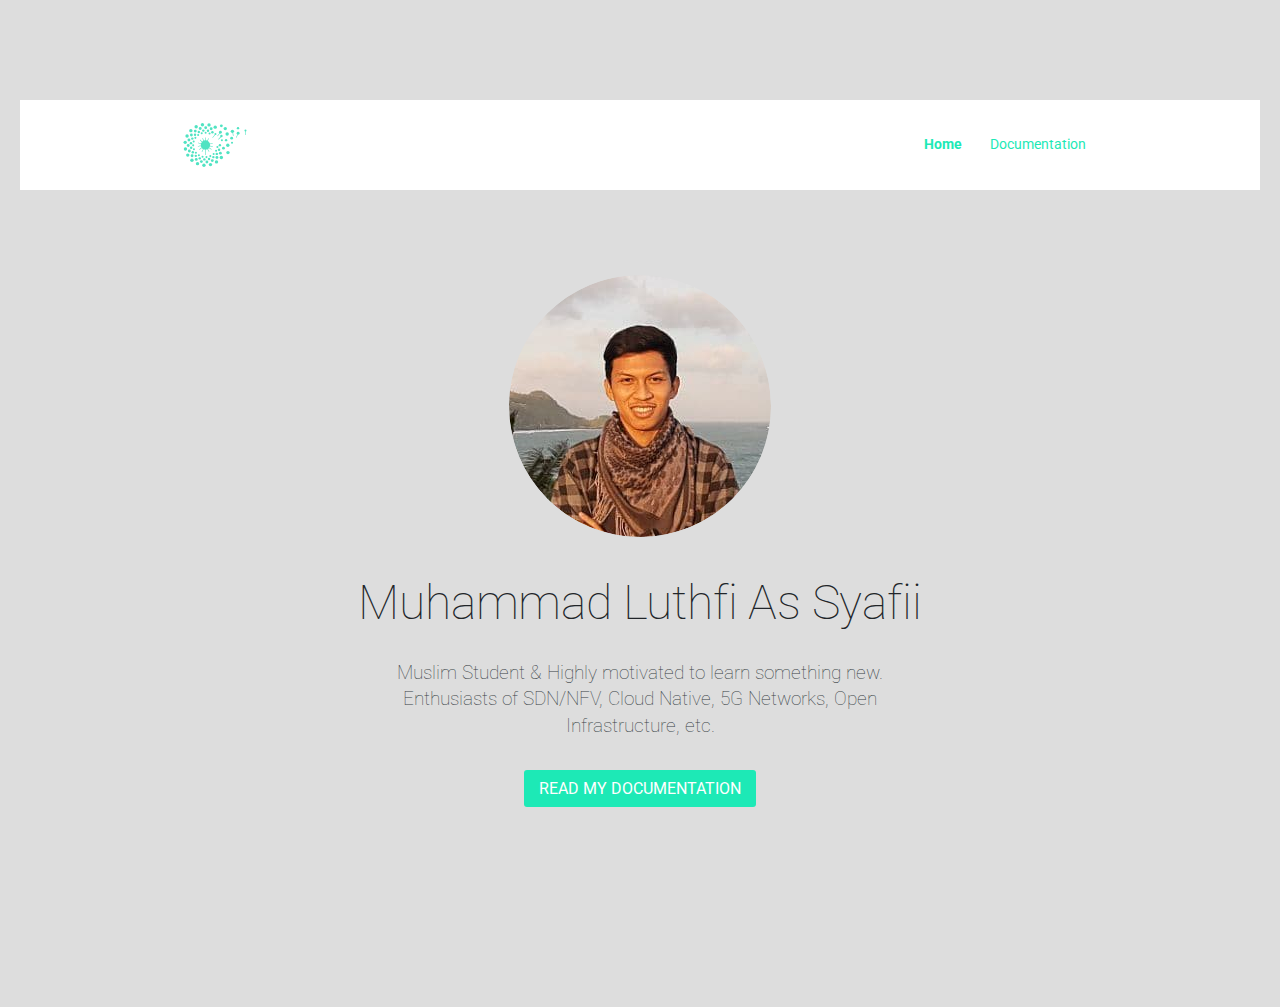
==== commit eca2ee7e: "add socmed" ====
--- a/index.html
+++ b/index.html
@@ -105,6 +105,35 @@
           
           <p> Muslim Student & Highly motivated to learn something new. Enthusiasts of SDN/NFV, Cloud Native, 5G Networks, Open Infrastructure, etc.</p>
         </div>
+
+        <div class="social-buttons">
+          <a href="#" class="social-buttons__button social-button social-button--facebook" aria-label="Facebook">
+            <span class="social-button__inner">
+             <i class="fab fa-facebook-f"></i>
+            </span>
+          </a>
+          <a href="#" class="social-buttons__button social-button social-button--linkedin" aria-label="LinkedIn">
+            <span class="social-button__inner">
+             <i class="fab fa-linkedin-in"></i>
+            </span>
+          </a>
+          <a href="#" class="social-buttons__button social-button social-button--snapchat" aria-label="SnapChat">
+            <span class="social-button__inner">
+             <i class="fab fa-snapchat-ghost"></i>
+            </span>
+          </a>
+          <a href="#" class="social-buttons__button social-button social-button--github" aria-label="GitHub">
+            <span class="social-button__inner">
+             <i class="fab fa-github"></i>
+            </span>
+          </a>
+          <a href="#" class="social-buttons__button social-button social-button--codepen" aria-label="CodePen">
+            <span class="social-button__inner">
+             <i class="fab fa-codepen"></i>
+            </span>
+          </a>
+        </div>
+
         <a class="button button-primary mb-2" href="/docs">
           Read my Documentation
         </a>
--- a/css/style.min.6aa5eecd4ca7c47fb2ca9b0775a7bd787e3e64a2eadf0fef8c9f924498f49127.css
+++ b/css/style.min.6aa5eecd4ca7c47fb2ca9b0775a7bd787e3e64a2eadf0fef8c9f924498f49127.css
@@ -13,4 +13,112 @@
     border-top-right-radius: 50% 50%;
     border-bottom-right-radius: 50% 50%;
     border-bottom-left-radius: 50% 50%;
-  }+  }
+
+  body {
+    background-color: #ddd;
+    padding: 100px 20px 20px 20px;
+  }
+  
+  .social-buttons {
+    display: flex;
+    flex-wrap: wrap;
+    justify-content: center;
+    margin-top: -10px;
+  
+    &__button {
+      margin: 10px 5px 0;
+    }
+  }
+  
+  $social-button-radius: 70px;
+  $social-button-icon-size: 0.4;
+  $social-button-background: #fff;
+  $social-button-active-color: #fff;
+  $social-button-transition-time: 0.3s;
+  
+  $social-button-colors: (
+    "mail": #0072c6,
+    "facebook": #3b5999,
+    "linkedin": #0077b5,
+    "github": #6e5494,
+    "codepen": #212121,
+    "steam": #7da10e,
+    "snapchat":#eec900,
+    "twitter": #55acee,
+    "instagram": #e4405f,
+    "npmjs": #c12127
+  );
+  
+  .social-button {
+    position: relative;
+    display: flex;
+    justify-content: center;
+    align-items: center;
+    outline: none;
+    width: $social-button-radius;
+    height: $social-button-radius;
+    text-decoration: none;
+  
+    &__inner {
+      position: relative;
+      display: flex;
+      align-items: center;
+      justify-content: center;
+      width: calc(100% - 2px);
+      height: calc(100% - 2px);
+      border-radius: 100%;
+      background: $social-button-background;
+      text-align: center;
+    }
+  
+    i,
+    svg {
+      position: relative;
+      z-index: 1;
+      transition: $social-button-transition-time;
+    }
+  
+    i {
+      font-size: $social-button-radius * $social-button-icon-size;
+    }
+  
+    svg {
+      height: percentage($social-button-icon-size);
+      width: percentage($social-button-icon-size);
+    }
+  
+    &::after {
+      content: "";
+      position: absolute;
+      top: 0;
+      left: 50%;
+      display: block;
+      width: 0;
+      height: 0;
+      border-radius: 100%;
+      transition: $social-button-transition-time;
+    }
+  
+    &:focus,
+    &:hover {
+      color: $social-button-active-color;
+  
+      &::after {
+        width: 100%;
+        height: 100%;
+        margin-left: -50%;
+      }
+    }
+  
+    @each $name, $color in $social-button-colors {
+      &--#{$name} {
+        color: $color;
+  
+        &::after {
+          background: $color;
+        }
+      }
+    }
+  }
+  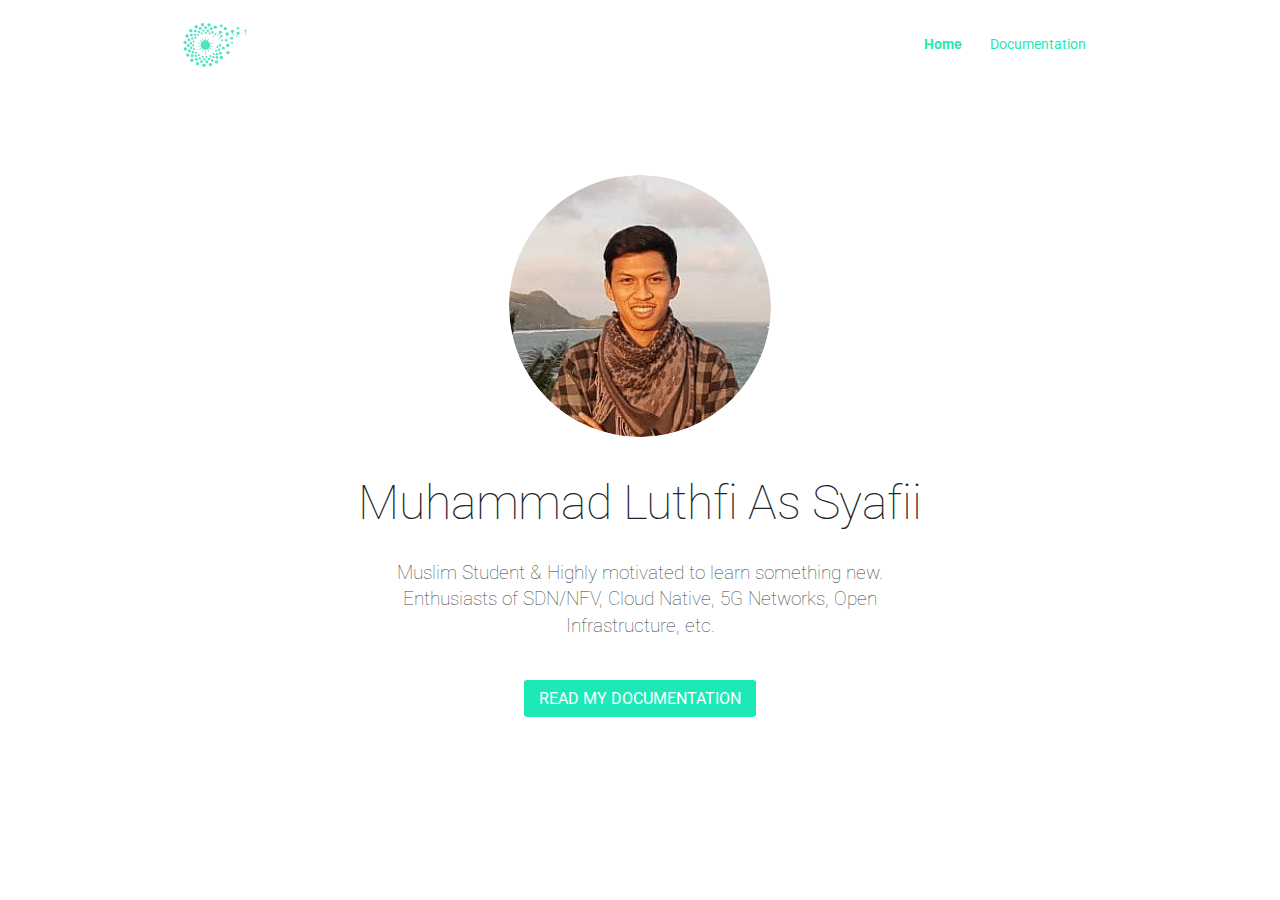
==== commit 90ee02b0: "add socmed" ====
--- a/index.html
+++ b/index.html
@@ -106,34 +106,6 @@
           <p> Muslim Student & Highly motivated to learn something new. Enthusiasts of SDN/NFV, Cloud Native, 5G Networks, Open Infrastructure, etc.</p>
         </div>
 
-        <div class="social-buttons">
-          <a href="#" class="social-buttons__button social-button social-button--facebook" aria-label="Facebook">
-            <span class="social-button__inner">
-             <i class="fab fa-facebook-f"></i>
-            </span>
-          </a>
-          <a href="#" class="social-buttons__button social-button social-button--linkedin" aria-label="LinkedIn">
-            <span class="social-button__inner">
-             <i class="fab fa-linkedin-in"></i>
-            </span>
-          </a>
-          <a href="#" class="social-buttons__button social-button social-button--snapchat" aria-label="SnapChat">
-            <span class="social-button__inner">
-             <i class="fab fa-snapchat-ghost"></i>
-            </span>
-          </a>
-          <a href="#" class="social-buttons__button social-button social-button--github" aria-label="GitHub">
-            <span class="social-button__inner">
-             <i class="fab fa-github"></i>
-            </span>
-          </a>
-          <a href="#" class="social-buttons__button social-button social-button--codepen" aria-label="CodePen">
-            <span class="social-button__inner">
-             <i class="fab fa-codepen"></i>
-            </span>
-          </a>
-        </div>
-
         <a class="button button-primary mb-2" href="/docs">
           Read my Documentation
         </a>
--- a/css/style.min.6aa5eecd4ca7c47fb2ca9b0775a7bd787e3e64a2eadf0fef8c9f924498f49127.css
+++ b/css/style.min.6aa5eecd4ca7c47fb2ca9b0775a7bd787e3e64a2eadf0fef8c9f924498f49127.css
@@ -15,110 +15,3 @@
     border-bottom-left-radius: 50% 50%;
   }
 
-  body {
-    background-color: #ddd;
-    padding: 100px 20px 20px 20px;
-  }
-  
-  .social-buttons {
-    display: flex;
-    flex-wrap: wrap;
-    justify-content: center;
-    margin-top: -10px;
-  
-    &__button {
-      margin: 10px 5px 0;
-    }
-  }
-  
-  $social-button-radius: 70px;
-  $social-button-icon-size: 0.4;
-  $social-button-background: #fff;
-  $social-button-active-color: #fff;
-  $social-button-transition-time: 0.3s;
-  
-  $social-button-colors: (
-    "mail": #0072c6,
-    "facebook": #3b5999,
-    "linkedin": #0077b5,
-    "github": #6e5494,
-    "codepen": #212121,
-    "steam": #7da10e,
-    "snapchat":#eec900,
-    "twitter": #55acee,
-    "instagram": #e4405f,
-    "npmjs": #c12127
-  );
-  
-  .social-button {
-    position: relative;
-    display: flex;
-    justify-content: center;
-    align-items: center;
-    outline: none;
-    width: $social-button-radius;
-    height: $social-button-radius;
-    text-decoration: none;
-  
-    &__inner {
-      position: relative;
-      display: flex;
-      align-items: center;
-      justify-content: center;
-      width: calc(100% - 2px);
-      height: calc(100% - 2px);
-      border-radius: 100%;
-      background: $social-button-background;
-      text-align: center;
-    }
-  
-    i,
-    svg {
-      position: relative;
-      z-index: 1;
-      transition: $social-button-transition-time;
-    }
-  
-    i {
-      font-size: $social-button-radius * $social-button-icon-size;
-    }
-  
-    svg {
-      height: percentage($social-button-icon-size);
-      width: percentage($social-button-icon-size);
-    }
-  
-    &::after {
-      content: "";
-      position: absolute;
-      top: 0;
-      left: 50%;
-      display: block;
-      width: 0;
-      height: 0;
-      border-radius: 100%;
-      transition: $social-button-transition-time;
-    }
-  
-    &:focus,
-    &:hover {
-      color: $social-button-active-color;
-  
-      &::after {
-        width: 100%;
-        height: 100%;
-        margin-left: -50%;
-      }
-    }
-  
-    @each $name, $color in $social-button-colors {
-      &--#{$name} {
-        color: $color;
-  
-        &::after {
-          background: $color;
-        }
-      }
-    }
-  }
-  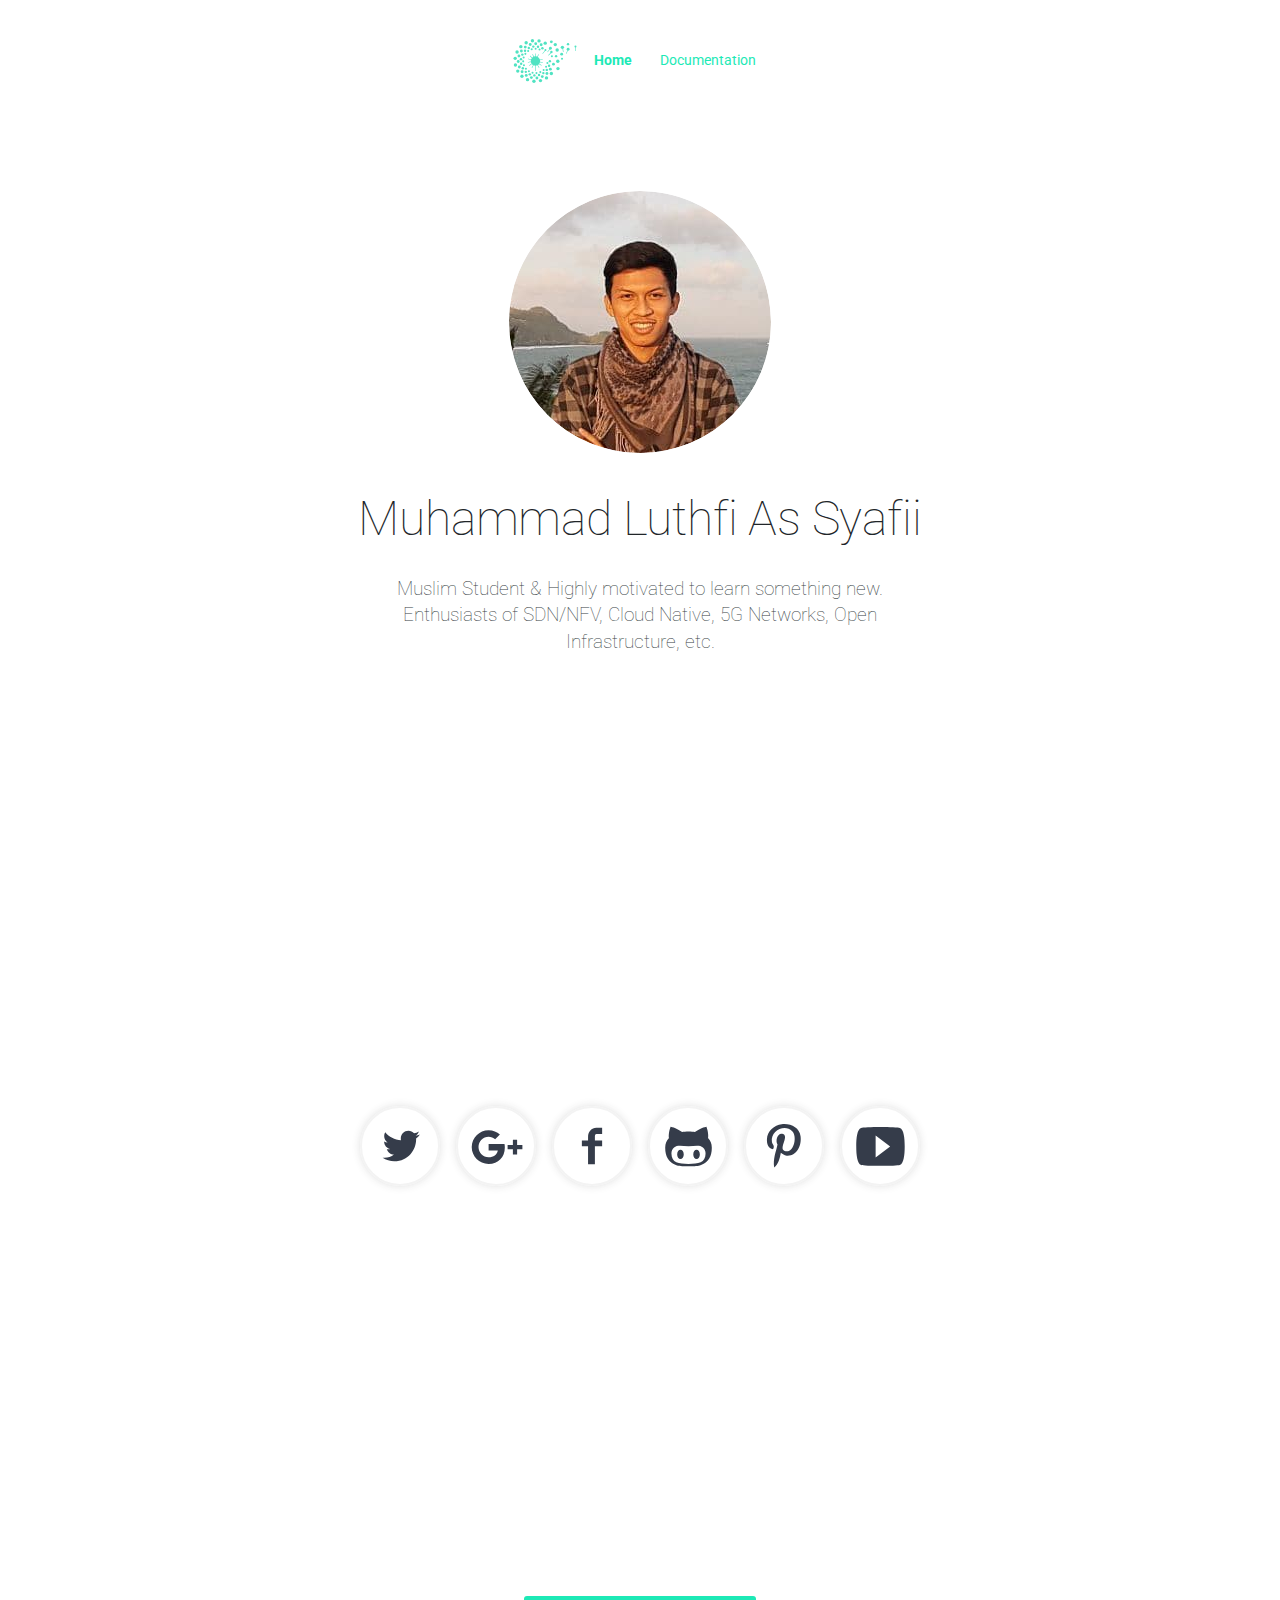
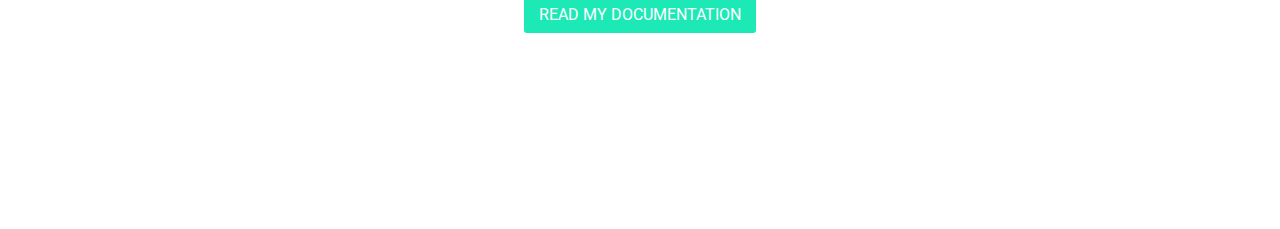
==== commit 4e8fdda3: "add socmed" ====
--- a/index.html
+++ b/index.html
@@ -105,7 +105,100 @@
           
           <p> Muslim Student & Highly motivated to learn something new. Enthusiasts of SDN/NFV, Cloud Native, 5G Networks, Open Infrastructure, etc.</p>
         </div>
-
+        <svg class="svg--source" width="0" height="0" aria-hidden="true">
+
+          <symbol id="svg--twitter" viewbox="0 -7 15 30">
+            <path d="M15.36 3.434c-0.542 0.241-1.124 0.402-1.735 0.476 0.624-0.374 1.103-0.966 1.328-1.67-0.583 0.346-1.23 0.598-1.917 0.733-0.551-0.587-1.336-0.954-2.205-0.954-1.668 0-3.020 1.352-3.020 3.019 0 0.237 0.026 0.467 0.078 0.688-2.51-0.126-4.735-1.328-6.224-3.155-0.261 0.446-0.41 0.965-0.41 1.518 0 1.048 0.534 1.972 1.344 2.514-0.495-0.016-0.961-0.151-1.368-0.378 0 0.013 0 0.025 0 0.038 0 1.463 1.042 2.683 2.422 2.962-0.253 0.069-0.52 0.106-0.796 0.106-0.194 0-0.383-0.018-0.568-0.054 0.384 1.2 1.5 2.073 2.821 2.097-1.034 0.81-2.335 1.293-3.75 1.293-0.244 0-0.484-0.014-0.72-0.042 1.336 0.857 2.923 1.357 4.63 1.357 5.554 0 8.592-4.602 8.592-8.593 0-0.13-0.002-0.261-0.009-0.39 0.59-0.426 1.102-0.958 1.507-1.563z"
+            />
+          </symbol>
+        
+          <symbol id="svg--google" viewbox="-13 -13 72 72">
+            <path d="M48,22h-5v-5h-4v5h-5v4h5v5h4v-5h5 M16,21v6.24h8.72c-0.67,3.76-3.93,6.5-8.72,6.5c-5.28,0-9.57-4.47-9.57-9.75
+        s4.29-9.74,9.57-9.74c2.38,0,4.51,0.82,6.19,2.42v0.01l4.51-4.51C23.93,9.59,20.32,8,16,8C7.16,8,0,15.16,0,24s7.16,16,16,16
+        c9.24,0,15.36-6.5,15.36-15.64c0-1.17-0.11-2.29-0.31-3.36C31.05,21,16,21,16,21z" />
+          </symbol>
+        
+          <symbol id="svg--facebook" viewbox="0 -7 16 30">
+            <path d="M12 3.303h-2.285c-0.27 0-0.572 0.355-0.572 0.831v1.65h2.857v2.352h-2.857v7.064h-2.698v-7.063h-2.446v-2.353h2.446v-1.384c0-1.985 1.378-3.6 3.269-3.6h2.286v2.503z" />
+          </symbol>
+        
+          <symbol id="svg--github" viewbox="-30 -30 150 150">
+            <path d="M61.896,52.548c-3.59,0-6.502,4.026-6.502,8.996c0,4.971,2.912,8.999,6.502,8.999
+            c3.588,0,6.498-4.028,6.498-8.999C68.395,56.574,65.484,52.548,61.896,52.548z M84.527,29.132c0.74-1.826,0.777-12.201-3.17-22.132
+            c0,0-9.057,0.993-22.76,10.396c-2.872-0.793-7.736-1.19-12.597-1.19s-9.723,0.396-12.598,1.189C19.699,7.993,10.645,7,10.645,7
+            c-3.948,9.931-3.913,20.306-3.172,22.132C2.834,34.169,0,40.218,0,48.483c0,35.932,29.809,36.508,37.334,36.508
+            c1.703,0,5.088,0.004,8.666,0.009c3.578-0.005,6.965-0.009,8.666-0.009C62.191,84.991,92,84.415,92,48.483
+            C92,40.218,89.166,34.169,84.527,29.132z M46.141,80.574H45.86c-18.859,0-33.545-2.252-33.545-20.58
+            c0-4.389,1.549-8.465,5.229-11.847c6.141-5.636,16.527-2.651,28.316-2.651c0.045,0,0.093-0.001,0.141-0.003
+            c0.049,0.002,0.096,0.003,0.141,0.003c11.789,0,22.178-2.984,28.316,2.651c3.68,3.382,5.229,7.458,5.229,11.847
+            C79.686,78.322,65,80.574,46.141,80.574z M30.104,52.548c-3.588,0-6.498,4.026-6.498,8.996c0,4.971,2.91,8.999,6.498,8.999
+            c3.592,0,6.502-4.028,6.502-8.999C36.605,56.574,33.695,52.548,30.104,52.548z" />
+          </symbol>
+        
+          <symbol id="svg--pinterest" viewbox="-180 -180 850 850">
+            <path d="M430.149,135.248C416.865,39.125,321.076-9.818,218.873,1.642
+                C138.071,10.701,57.512,76.03,54.168,169.447c-2.037,57.029,14.136,99.801,68.399,111.84
+                c23.499-41.586-7.569-50.676-12.433-80.802C90.222,77.367,252.16-6.718,336.975,79.313c58.732,59.583,20.033,242.77-74.57,223.71
+                c-90.621-18.179,44.383-164.005-27.937-192.611c-58.793-23.286-90.013,71.135-62.137,118.072
+                c-16.355,80.711-51.557,156.709-37.3,257.909c46.207-33.561,61.802-97.734,74.57-164.704
+                c23.225,14.136,35.659,28.758,65.268,31.038C384.064,361.207,445.136,243.713,430.149,135.248z" />
+          </symbol>
+        
+          <symbol id="svg--youtube" viewbox="-150 -150 800 800">
+            <path d="M459,61.2C443.7,56.1,349.35,51,255,51c-94.35,0-188.7,5.1-204,10.2C10.2,73.95,0,163.2,0,255s10.2,181.05,51,193.8
+              C66.3,453.9,160.65,459,255,459c94.35,0,188.7-5.1,204-10.2c40.8-12.75,51-102,51-193.8S499.8,73.95,459,61.2z M204,369.75v-229.5
+              L357,255L204,369.75z" />
+          </symbol>
+        
+        </svg>
+        
+        <div class="wrapper">
+        <div class="connect">
+        
+          <a href="" class="share twitter">
+            <svg role="presentation" class="svg--icon">
+              <use xlink:href="#svg--twitter" />
+            </svg>
+            <span class="clip">TWITTER</span>
+          </a>
+        
+          <a href="" rel="author" class="share google">
+            <svg role="presentation" class="svg--icon">
+              <use xlink:href="#svg--google" />
+              <span class="clip">GOOGLE +</span>
+            </svg>
+          </a>
+        
+          <a href="" rel="author" class="share facebook">
+            <svg role="presentation" class="svg--icon">
+              <use xlink:href="#svg--facebook" />
+              <span class="clip">FACEBOOK</span>
+            </svg>
+          </a>
+        
+          <a href="" class="share github">
+            <svg role="presentation" class="svg--icon">
+              <use xlink:href="#svg--github" />
+              <span class="clip">GITHUB</span>
+            </svg>
+          </a>
+        
+          <a href="" class="share  pinterest">
+            <svg role="presentation" class="svg--icon">
+              <use xlink:href="#svg--pinterest" />
+              <span class="clip">PINTEREST</span>
+            </svg>
+          </a>
+        
+          <a href="" class="share  youtube">
+            <svg role="presentation" class="svg--icon">
+              <use xlink:href="#svg--youtube" />
+              <span class="clip">YOU-TUBE</span>
+            </svg>
+          </a>
+        
+        </div>
+        </div>
         <a class="button button-primary mb-2" href="/docs">
           Read my Documentation
         </a>
--- a/css/style.min.6aa5eecd4ca7c47fb2ca9b0775a7bd787e3e64a2eadf0fef8c9f924498f49127.css
+++ b/css/style.min.6aa5eecd4ca7c47fb2ca9b0775a7bd787e3e64a2eadf0fef8c9f924498f49127.css
@@ -15,3 +15,122 @@
     border-bottom-left-radius: 50% 50%;
   }
 
+  html {
+    box-sizing: border-box;
+    background: #f3f3f3;
+  }
+  
+  *,
+  *:after,
+  *:before {
+    box-sizing: inherit;
+  }
+  
+  .clip {
+    border: 0;
+    clip: rect(0 0 0 0);
+    height: 1px;
+    margin: -1px;
+    overflow: hidden;
+    padding: 0;
+    position: absolute;
+    width: 1px;
+  }
+  
+  .svg--source {
+    display: none
+  }
+  
+  .svg--icon {
+    width: 100%;
+    max-width: 5rem;
+    height: 100%;
+    max-height: 5rem;
+    display: block;
+    margin: 0 auto;
+    fill: currentColor
+  }
+  
+  .wrapper {
+    width: 100%;
+    height: 100vh;
+    display: flex;
+    flex-wrap: wrap;
+    align-items: center;
+    justify-content: center;
+    padding: 1rem;
+  }
+  
+  .share {
+    width: 5rem;
+    height: 5rem;
+    float: left;
+    margin: .5rem 1rem .5rem 0;
+    color: #353c4a;
+    border: .125rem solid #f3f3f3;
+    box-shadow: 0 0 8px 0 rgba(50, 50, 50, 0.15);
+    border-radius: 50%;
+    transition: 250ms;
+    
+    &:last-child {
+      margin-right: 0
+    }
+    
+    &:hover,
+    &:focus {
+      //background: #f1f1f1;
+    }
+    
+    &:focus {
+      outline-color: inherit;
+    }
+  }
+  
+  .twitter {
+    &:hover,
+    &:focus {
+      color: #00ACED;
+      box-shadow: 0 0 24px 0 #00ACED
+    }
+  }
+  
+  .github {
+    &:hover,
+    &:focus {
+      color: #4183c4;
+      box-shadow: 0 0 24px 0 #4183c4
+    }
+  }
+  
+  .pinterest {
+    &:hover,
+    &:focus {
+      color: #bd081c;
+      box-shadow: 0 0 24px 0 #bd081c
+    }
+  }
+  
+  .youtube {
+    &:hover,
+    &:focus {
+      color: #cd201f;
+      box-shadow: 0 0 24px 0 #cd201f
+    }
+  }
+  
+  .facebook {
+    &:hover,
+    &:focus {
+      color: #3b5998;
+      box-shadow: 0 0 24px 0 #3b5998
+    }
+  }
+  
+  .google {
+    &:hover,
+    &:focus {
+      color: #dd4b39;
+      box-shadow: 0 0 24px 0 #dd4b39
+    }
+  }
+  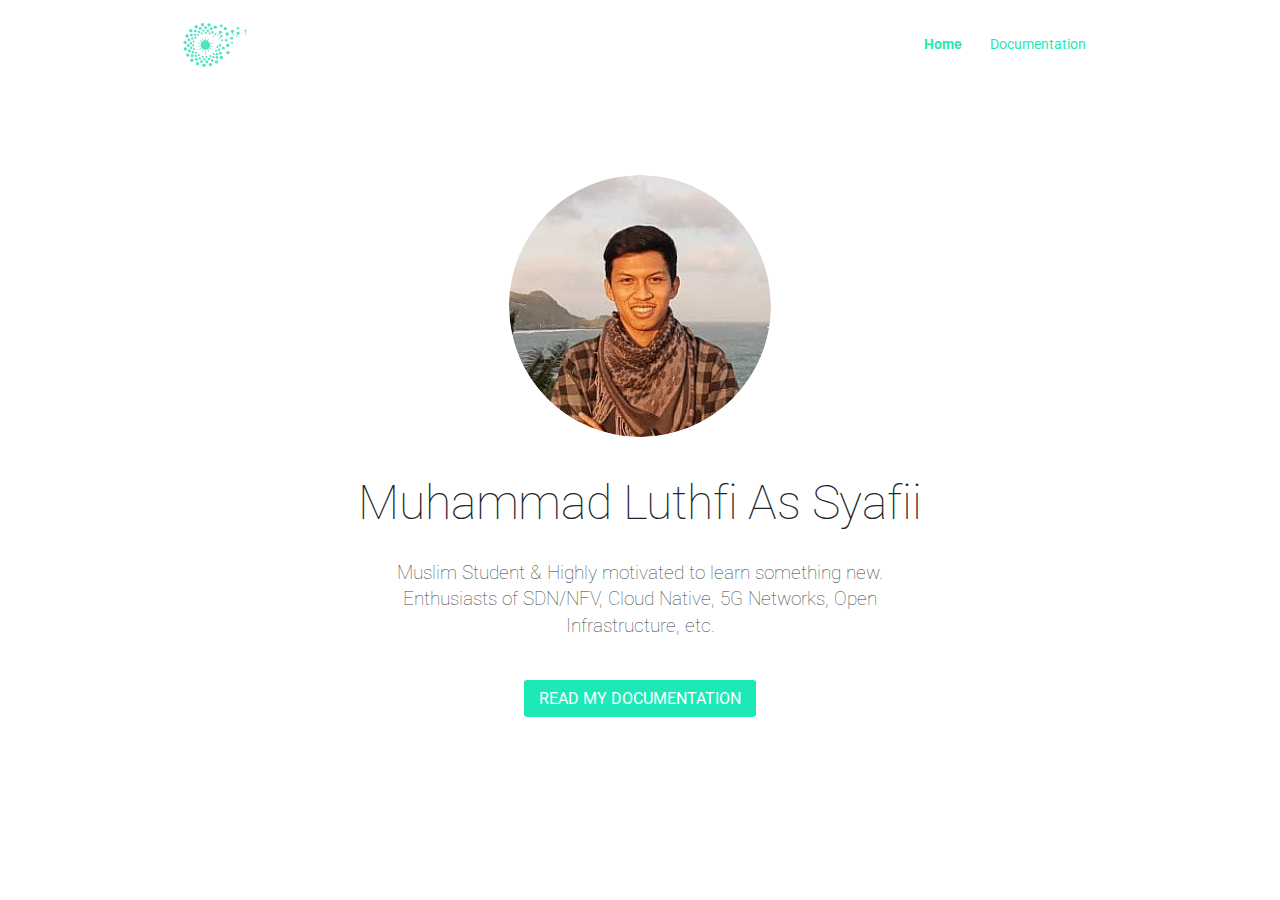
==== commit 7798ee67: "fix css" ====
--- a/index.html
+++ b/index.html
@@ -105,100 +105,6 @@
           
           <p> Muslim Student & Highly motivated to learn something new. Enthusiasts of SDN/NFV, Cloud Native, 5G Networks, Open Infrastructure, etc.</p>
         </div>
-        <svg class="svg--source" width="0" height="0" aria-hidden="true">
-
-          <symbol id="svg--twitter" viewbox="0 -7 15 30">
-            <path d="M15.36 3.434c-0.542 0.241-1.124 0.402-1.735 0.476 0.624-0.374 1.103-0.966 1.328-1.67-0.583 0.346-1.23 0.598-1.917 0.733-0.551-0.587-1.336-0.954-2.205-0.954-1.668 0-3.020 1.352-3.020 3.019 0 0.237 0.026 0.467 0.078 0.688-2.51-0.126-4.735-1.328-6.224-3.155-0.261 0.446-0.41 0.965-0.41 1.518 0 1.048 0.534 1.972 1.344 2.514-0.495-0.016-0.961-0.151-1.368-0.378 0 0.013 0 0.025 0 0.038 0 1.463 1.042 2.683 2.422 2.962-0.253 0.069-0.52 0.106-0.796 0.106-0.194 0-0.383-0.018-0.568-0.054 0.384 1.2 1.5 2.073 2.821 2.097-1.034 0.81-2.335 1.293-3.75 1.293-0.244 0-0.484-0.014-0.72-0.042 1.336 0.857 2.923 1.357 4.63 1.357 5.554 0 8.592-4.602 8.592-8.593 0-0.13-0.002-0.261-0.009-0.39 0.59-0.426 1.102-0.958 1.507-1.563z"
-            />
-          </symbol>
-        
-          <symbol id="svg--google" viewbox="-13 -13 72 72">
-            <path d="M48,22h-5v-5h-4v5h-5v4h5v5h4v-5h5 M16,21v6.24h8.72c-0.67,3.76-3.93,6.5-8.72,6.5c-5.28,0-9.57-4.47-9.57-9.75
-        s4.29-9.74,9.57-9.74c2.38,0,4.51,0.82,6.19,2.42v0.01l4.51-4.51C23.93,9.59,20.32,8,16,8C7.16,8,0,15.16,0,24s7.16,16,16,16
-        c9.24,0,15.36-6.5,15.36-15.64c0-1.17-0.11-2.29-0.31-3.36C31.05,21,16,21,16,21z" />
-          </symbol>
-        
-          <symbol id="svg--facebook" viewbox="0 -7 16 30">
-            <path d="M12 3.303h-2.285c-0.27 0-0.572 0.355-0.572 0.831v1.65h2.857v2.352h-2.857v7.064h-2.698v-7.063h-2.446v-2.353h2.446v-1.384c0-1.985 1.378-3.6 3.269-3.6h2.286v2.503z" />
-          </symbol>
-        
-          <symbol id="svg--github" viewbox="-30 -30 150 150">
-            <path d="M61.896,52.548c-3.59,0-6.502,4.026-6.502,8.996c0,4.971,2.912,8.999,6.502,8.999
-            c3.588,0,6.498-4.028,6.498-8.999C68.395,56.574,65.484,52.548,61.896,52.548z M84.527,29.132c0.74-1.826,0.777-12.201-3.17-22.132
-            c0,0-9.057,0.993-22.76,10.396c-2.872-0.793-7.736-1.19-12.597-1.19s-9.723,0.396-12.598,1.189C19.699,7.993,10.645,7,10.645,7
-            c-3.948,9.931-3.913,20.306-3.172,22.132C2.834,34.169,0,40.218,0,48.483c0,35.932,29.809,36.508,37.334,36.508
-            c1.703,0,5.088,0.004,8.666,0.009c3.578-0.005,6.965-0.009,8.666-0.009C62.191,84.991,92,84.415,92,48.483
-            C92,40.218,89.166,34.169,84.527,29.132z M46.141,80.574H45.86c-18.859,0-33.545-2.252-33.545-20.58
-            c0-4.389,1.549-8.465,5.229-11.847c6.141-5.636,16.527-2.651,28.316-2.651c0.045,0,0.093-0.001,0.141-0.003
-            c0.049,0.002,0.096,0.003,0.141,0.003c11.789,0,22.178-2.984,28.316,2.651c3.68,3.382,5.229,7.458,5.229,11.847
-            C79.686,78.322,65,80.574,46.141,80.574z M30.104,52.548c-3.588,0-6.498,4.026-6.498,8.996c0,4.971,2.91,8.999,6.498,8.999
-            c3.592,0,6.502-4.028,6.502-8.999C36.605,56.574,33.695,52.548,30.104,52.548z" />
-          </symbol>
-        
-          <symbol id="svg--pinterest" viewbox="-180 -180 850 850">
-            <path d="M430.149,135.248C416.865,39.125,321.076-9.818,218.873,1.642
-                C138.071,10.701,57.512,76.03,54.168,169.447c-2.037,57.029,14.136,99.801,68.399,111.84
-                c23.499-41.586-7.569-50.676-12.433-80.802C90.222,77.367,252.16-6.718,336.975,79.313c58.732,59.583,20.033,242.77-74.57,223.71
-                c-90.621-18.179,44.383-164.005-27.937-192.611c-58.793-23.286-90.013,71.135-62.137,118.072
-                c-16.355,80.711-51.557,156.709-37.3,257.909c46.207-33.561,61.802-97.734,74.57-164.704
-                c23.225,14.136,35.659,28.758,65.268,31.038C384.064,361.207,445.136,243.713,430.149,135.248z" />
-          </symbol>
-        
-          <symbol id="svg--youtube" viewbox="-150 -150 800 800">
-            <path d="M459,61.2C443.7,56.1,349.35,51,255,51c-94.35,0-188.7,5.1-204,10.2C10.2,73.95,0,163.2,0,255s10.2,181.05,51,193.8
-              C66.3,453.9,160.65,459,255,459c94.35,0,188.7-5.1,204-10.2c40.8-12.75,51-102,51-193.8S499.8,73.95,459,61.2z M204,369.75v-229.5
-              L357,255L204,369.75z" />
-          </symbol>
-        
-        </svg>
-        
-        <div class="wrapper">
-        <div class="connect">
-        
-          <a href="" class="share twitter">
-            <svg role="presentation" class="svg--icon">
-              <use xlink:href="#svg--twitter" />
-            </svg>
-            <span class="clip">TWITTER</span>
-          </a>
-        
-          <a href="" rel="author" class="share google">
-            <svg role="presentation" class="svg--icon">
-              <use xlink:href="#svg--google" />
-              <span class="clip">GOOGLE +</span>
-            </svg>
-          </a>
-        
-          <a href="" rel="author" class="share facebook">
-            <svg role="presentation" class="svg--icon">
-              <use xlink:href="#svg--facebook" />
-              <span class="clip">FACEBOOK</span>
-            </svg>
-          </a>
-        
-          <a href="" class="share github">
-            <svg role="presentation" class="svg--icon">
-              <use xlink:href="#svg--github" />
-              <span class="clip">GITHUB</span>
-            </svg>
-          </a>
-        
-          <a href="" class="share  pinterest">
-            <svg role="presentation" class="svg--icon">
-              <use xlink:href="#svg--pinterest" />
-              <span class="clip">PINTEREST</span>
-            </svg>
-          </a>
-        
-          <a href="" class="share  youtube">
-            <svg role="presentation" class="svg--icon">
-              <use xlink:href="#svg--youtube" />
-              <span class="clip">YOU-TUBE</span>
-            </svg>
-          </a>
-        
-        </div>
-        </div>
         <a class="button button-primary mb-2" href="/docs">
           Read my Documentation
         </a>
--- a/css/style.min.6aa5eecd4ca7c47fb2ca9b0775a7bd787e3e64a2eadf0fef8c9f924498f49127.css
+++ b/css/style.min.6aa5eecd4ca7c47fb2ca9b0775a7bd787e3e64a2eadf0fef8c9f924498f49127.css
@@ -13,124 +13,4 @@
     border-top-right-radius: 50% 50%;
     border-bottom-right-radius: 50% 50%;
     border-bottom-left-radius: 50% 50%;
-  }
-
-  html {
-    box-sizing: border-box;
-    background: #f3f3f3;
-  }
-  
-  *,
-  *:after,
-  *:before {
-    box-sizing: inherit;
-  }
-  
-  .clip {
-    border: 0;
-    clip: rect(0 0 0 0);
-    height: 1px;
-    margin: -1px;
-    overflow: hidden;
-    padding: 0;
-    position: absolute;
-    width: 1px;
-  }
-  
-  .svg--source {
-    display: none
-  }
-  
-  .svg--icon {
-    width: 100%;
-    max-width: 5rem;
-    height: 100%;
-    max-height: 5rem;
-    display: block;
-    margin: 0 auto;
-    fill: currentColor
-  }
-  
-  .wrapper {
-    width: 100%;
-    height: 100vh;
-    display: flex;
-    flex-wrap: wrap;
-    align-items: center;
-    justify-content: center;
-    padding: 1rem;
-  }
-  
-  .share {
-    width: 5rem;
-    height: 5rem;
-    float: left;
-    margin: .5rem 1rem .5rem 0;
-    color: #353c4a;
-    border: .125rem solid #f3f3f3;
-    box-shadow: 0 0 8px 0 rgba(50, 50, 50, 0.15);
-    border-radius: 50%;
-    transition: 250ms;
-    
-    &:last-child {
-      margin-right: 0
-    }
-    
-    &:hover,
-    &:focus {
-      //background: #f1f1f1;
-    }
-    
-    &:focus {
-      outline-color: inherit;
-    }
-  }
-  
-  .twitter {
-    &:hover,
-    &:focus {
-      color: #00ACED;
-      box-shadow: 0 0 24px 0 #00ACED
-    }
-  }
-  
-  .github {
-    &:hover,
-    &:focus {
-      color: #4183c4;
-      box-shadow: 0 0 24px 0 #4183c4
-    }
-  }
-  
-  .pinterest {
-    &:hover,
-    &:focus {
-      color: #bd081c;
-      box-shadow: 0 0 24px 0 #bd081c
-    }
-  }
-  
-  .youtube {
-    &:hover,
-    &:focus {
-      color: #cd201f;
-      box-shadow: 0 0 24px 0 #cd201f
-    }
-  }
-  
-  .facebook {
-    &:hover,
-    &:focus {
-      color: #3b5998;
-      box-shadow: 0 0 24px 0 #3b5998
-    }
-  }
-  
-  .google {
-    &:hover,
-    &:focus {
-      color: #dd4b39;
-      box-shadow: 0 0 24px 0 #dd4b39
-    }
-  }
-  +  }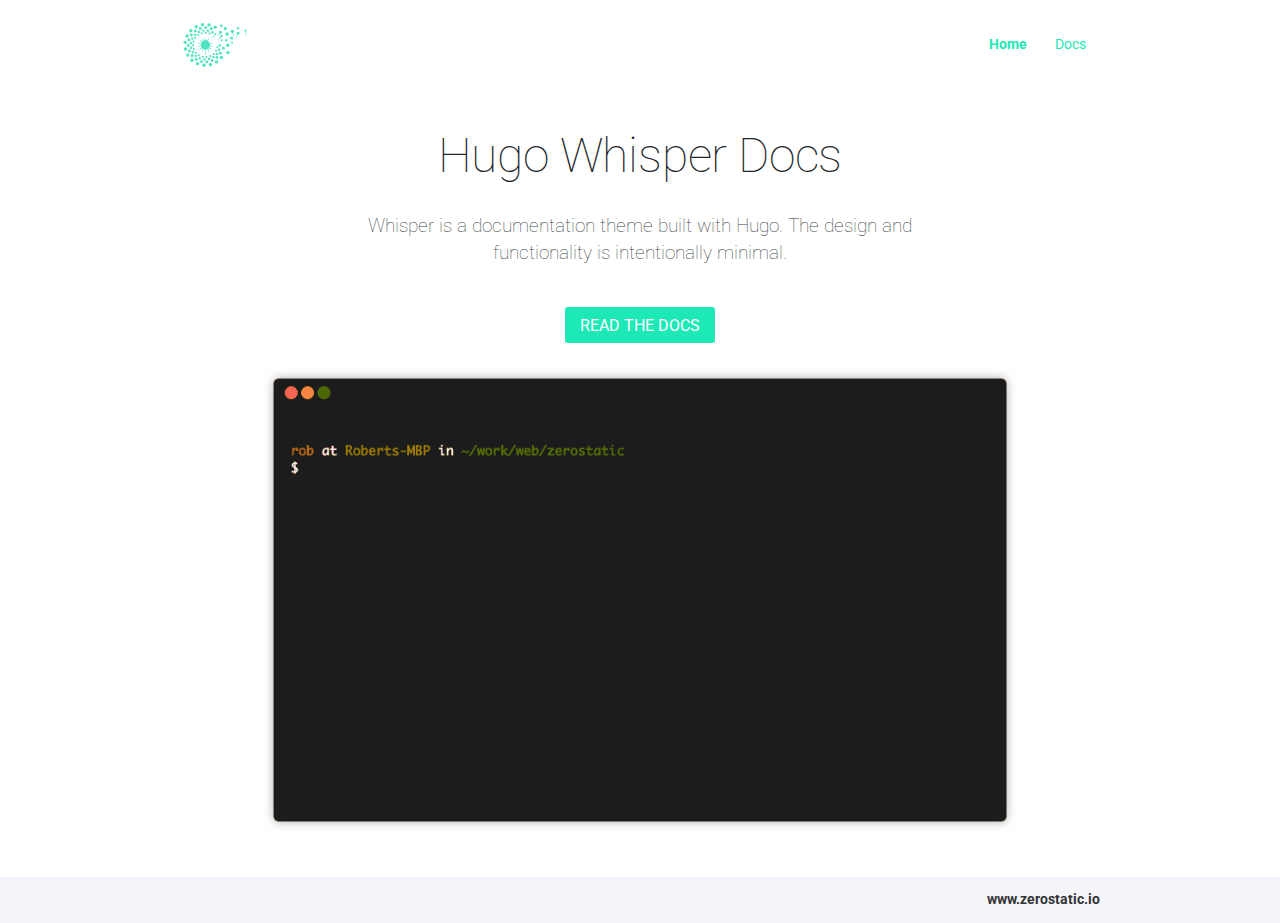
==== commit 808cd1c6: "tes Deploy hugo" ====
--- a/index.html
+++ b/index.html
@@ -5,7 +5,7 @@
 	<meta name="generator" content="Hugo 0.78.2" />
   <meta charset="utf-8">
   <meta http-equiv="x-ua-compatible" content="ie=edge">
-  <title>Muhammad Luthfi As Syafii</title>
+  <title>Hugo Whisper Theme</title>
   <meta name="viewport" content="width=device-width, initial-scale=1">
   
 <meta name="description" content="Hugo Whisper is a documentation theme built with Hugo." />
@@ -42,7 +42,7 @@
     
     <li class="menu-item-docs">
       <a href="/docs/">
-        <span>Documentation</span>
+        <span>Docs</span>
       </a>
     </li>
     
@@ -69,7 +69,7 @@
     
     <li class="menu-item-docs">
       <a href="/docs/">
-        <span>Documentation</span>
+        <span>Docs</span>
       </a>
     </li>
     
@@ -89,31 +89,28 @@
     
     
 
-
+    
     
 <div class="strip">
   <div class="container pt-4 pb-16">
     <div class="row">
       <div class="col-12">
-        <br>
-        <br>
-        <img class="circular--square" src="/images/profile.png" />
-        <p>
-        <p>
-        <h1 class="title">Muhammad Luthfi As Syafii</h1>
+        <h1 class="title">Hugo Whisper Docs</h1>
         <div class="content">
           
-          <p> Muslim Student & Highly motivated to learn something new. Enthusiasts of SDN/NFV, Cloud Native, 5G Networks, Open Infrastructure, etc.</p>
+          <p>Whisper is a documentation theme built with Hugo. The design and functionality is intentionally minimal.</p>
+
+          
         </div>
         <a class="button button-primary mb-2" href="/docs">
-          Read my Documentation
+          Read The Docs
         </a>
       </div>
     </div>
   </div>
 </div>
 
-<!--
+
 <div class="strip">
   <div class="container pt-4 pb-4">
     <div class="row justify-content-center">
@@ -125,15 +122,13 @@
     </div>
   </div>
 </div>
---> 
 
 
 
     
   </div>
 
-<!--
-<div class="sub-footer">
+  <div class="sub-footer">
   <div class="container">
     <div class="row">
       <div class="col-12">
@@ -146,7 +141,6 @@
     </div>
   </div>
 </div>
--->  
 
   
 
--- a/css/style.min.6aa5eecd4ca7c47fb2ca9b0775a7bd787e3e64a2eadf0fef8c9f924498f49127.css
+++ b/css/style.min.6aa5eecd4ca7c47fb2ca9b0775a7bd787e3e64a2eadf0fef8c9f924498f49127.css
@@ -2,15 +2,4 @@
 * @description Tasty CSS-animated hamburgers
 * @author Jonathan Suh @jonsuh
 * @site https://jonsuh.com/hamburgers
-* @link https://github.com/jonsuh/hamburgers*/.hamburger{padding:15px;display:inline-block;cursor:pointer;transition-property:opacity,filter;transition-duration:.15s;transition-timing-function:linear;font:inherit;color:inherit;text-transform:none;background-color:transparent;border:0;margin:0;overflow:visible}.hamburger:hover{opacity:.7}.hamburger.is-active:hover{opacity:.7}.hamburger.is-active .hamburger-inner,.hamburger.is-active .hamburger-inner::before,.hamburger.is-active .hamburger-inner::after{background-color:#fff}.hamburger-box{width:32px;height:19px;display:inline-block;position:relative}.hamburger-inner{display:block;top:50%;margin-top:-1.5px}.hamburger-inner,.hamburger-inner::before,.hamburger-inner::after{width:32px;height:3px;background-color:#1de9b6;border-radius:3px;position:absolute;transition-property:transform;transition-duration:.15s;transition-timing-function:ease}.hamburger-inner::before,.hamburger-inner::after{content:"";display:block}.hamburger-inner::before{top:-8px}.hamburger-inner::after{bottom:-8px}.hamburger--slider .hamburger-inner{top:1.5px}.hamburger--slider .hamburger-inner::before{top:8px;transition-property:transform,opacity;transition-timing-function:ease;transition-duration:.15s}.hamburger--slider .hamburger-inner::after{top:16px}.hamburger--slider.is-active .hamburger-inner{transform:translate3d(0,8px,0) rotate(45deg)}.hamburger--slider.is-active .hamburger-inner::before{transform:rotate(-45deg) translate3d(-4.57142857px,-5px,0);opacity:0}.hamburger--slider.is-active .hamburger-inner::after{transform:translate3d(0,-16px,0) rotate(-90deg)}.highlight{background:#f5f5f5}.highlight .hll{background-color:#ffc}.highlight .c{color:#998;font-style:italic}.highlight .err{color:#a61717;background-color:#e3d2d2}.highlight .k{color:#000;font-weight:700}.highlight .o{color:#000;font-weight:700}.highlight .cm{color:#998;font-style:italic}.highlight .cp{color:#999;font-weight:700;font-style:italic}.highlight .c1{color:#998;font-style:italic}.highlight .cs{color:#999;font-weight:700;font-style:italic}.highlight .gd{color:#000;background-color:#fdd}.highlight .ge{color:#000;font-style:italic}.highlight .gr{color:#a00}.highlight .gh{color:#999}.highlight .gi{color:#000;background-color:#dfd}.highlight .go{color:#888}.highlight .gp{color:#555}.highlight .gs{font-weight:700}.highlight .gu{color:#aaa}.highlight .gt{color:#a00}.highlight .kc{color:#000;font-weight:700}.highlight .kd{color:#000;font-weight:700}.highlight .kn{color:#000;font-weight:700}.highlight .kp{color:#000;font-weight:700}.highlight .kr{color:#000;font-weight:700}.highlight .kt{color:#458;font-weight:700}.highlight .m{color:#099}.highlight .s{color:#d01040}.highlight .na{color:teal}.highlight .nb{color:#0086b3}.highlight .nc{color:#458;font-weight:700}.highlight .no{color:teal}.highlight .nd{color:#3c5d5d;font-weight:700}.highlight .ni{color:purple}.highlight .ne{color:#900;font-weight:700}.highlight .nf{color:#900;font-weight:700}.highlight .nl{color:#900;font-weight:700}.highlight .nn{color:#555}.highlight .nt{color:navy}.highlight .nv{color:teal}.highlight .ow{color:#000;font-weight:700}.highlight .w{color:#bbb}.highlight .mf{color:#099}.highlight .mh{color:#099}.highlight .mi{color:#099}.highlight .mo{color:#099}.highlight .sb{color:#d01040}.highlight .sc{color:#d01040}.highlight .sd{color:#d01040}.highlight .s2{color:#d01040}.highlight .se{color:#d01040}.highlight .sh{color:#d01040}.highlight .si{color:#d01040}.highlight .sx{color:#d01040}.highlight .sr{color:#009926}.highlight .s1{color:#d01040}.highlight .ss{color:#990073}.highlight .bp{color:#999}.highlight .vc{color:teal}.highlight .vg{color:teal}.highlight .vi{color:teal}.highlight .il{color:#099}ul,ol{margin:0;padding:0;list-style:none}p{font-family:roboto,Arial,sans-serif,-apple-system;font-size:1rem;line-height:1.4;color:#383f45;font-weight:400}.page{display:flex;min-height:100vh;flex-direction:column}.page .wrapper{flex:1}.header{color:#1de9b6;background-color:#fff;display:flex;justify-content:space-between;align-items:center;padding:10px 0}.header .container{display:flex;justify-content:space-between;align-items:center}.header.header-absolute{position:absolute;z-index:10;width:100%}.lock-scroll .header.header-absolute{position:static}.footer{background:#eaeaea;padding-top:20px;padding-bottom:20px}.footer .footer-inner{display:flex;justify-content:space-between;flex-direction:column;align-items:flex-start}@media(min-width:576px){.footer .footer-inner{justify-content:space-between;flex-direction:row;align-items:center}}.footer .footer-title{color:#fff;font-size:1.3rem;font-family:lora,Arial,sans-serif,-apple-system;margin-bottom:10px;flex:0}@media(min-width:576px){.footer .footer-title{margin:0;flex:0 0 120px}}.footer ul.footer-menu{list-style:none;margin:0;padding:0;flex:1}.footer ul.footer-menu li{display:block;margin-right:10px;color:#333;font-size:.9rem;line-height:1.8}.footer ul.footer-menu li:last-of-type{margin-right:0}.footer ul.footer-menu li a{color:#333;text-decoration:none}.footer ul.footer-menu li a:hover{text-decoration:underline}.footer ul.footer-menu li.copyright{font-weight:700;color:#333;display:none}@media(min-width:768px){.footer ul.footer-menu li.copyright{display:inline-block}}@media(min-width:576px){.footer ul.footer-menu{height:inherit;display:flex;list-style:none;margin:0;padding:0;align-items:center;justify-content:flex-end}.footer ul.footer-menu li{list-style:none}.footer ul.footer-menu li a{display:inline-block;height:40px;padding:10px 8px;font-weight:300}}.sub-footer{background:#f4f5fb;padding-top:20px;padding-bottom:20px}@media(min-width:768px){.sub-footer{padding-top:10px;padding-bottom:10px}}.sub-footer .sub-footer-inner{display:flex;flex-direction:column;justify-content:flex-end}@media(min-width:768px){.sub-footer .sub-footer-inner{flex-direction:row}}.sub-footer .sub-footer-inner ul{list-style:none;margin:0;padding:0}.sub-footer .sub-footer-inner ul li{list-style:none;display:block;color:#333;font-size:.9rem;line-height:1.8;font-weight:700}.sub-footer .sub-footer-inner ul li strong{font-weight:700;color:#fff}.sub-footer .sub-footer-inner ul li a{color:#333;text-decoration:none}.sub-footer .sub-footer-inner ul li a:hover{text-decoration:underline}.sub-footer .sub-footer-inner ul li span{display:inline-block;height:40px;padding:10px 0 10px 8px;font-weight:700;color:#fff}.sub-footer .sub-footer-inner ul li.zerostatic a{color:#333}@media(min-width:576px){.sub-footer .sub-footer-inner ul li{display:inline-block;margin-left:10px}.sub-footer .sub-footer-inner ul li:first-of-type{margin-left:0}}.logo{display:none}@media(min-width:576px){.logo{display:block;width:70px}}.logo img{width:100%;height:auto}.logo a{display:block;width:100%;height:100%}.logo-mobile{display:block;width:54px}@media(min-width:576px){.logo-mobile{display:none}}.logo-mobile img{width:100%;height:auto}.logo-mobile a{display:block;width:100%;height:100%}.main-menu{display:none}@media(min-width:768px){.main-menu{display:block}}.main-menu>ul{display:flex;align-items:center;justify-content:flex-start;font-family:roboto,Arial,sans-serif,-apple-system}.main-menu>ul>li{list-style:none;font-size:14px}.main-menu>ul>li>a{padding:10px 14px;display:inline-block;font-weight:400;text-decoration:none;color:#1de9b6}.main-menu>ul>li>a:hover{text-decoration:underline;color:#1de9b6}.main-menu>ul>li.active>a{font-weight:700}.main-menu-mobile{position:fixed;background:#1de9b6;top:0;left:0;width:100%;height:100vh;opacity:0;visibility:hidden;transition:opacity .35s,visibility .35s,height .35s;overflow:hidden;display:flex;justify-content:center;align-items:center;flex-direction:column}.main-menu-mobile.open{opacity:.9;visibility:visible;height:100%;z-index:20}.main-menu-mobile.open li{animation:fadeInRight .5s ease forwards;animation-delay:.35s}.main-menu-mobile.open li:nth-of-type(2){animation-delay:.4s}.main-menu-mobile.open li:nth-of-type(3){animation-delay:.45s}.main-menu-mobile.open li:nth-of-type(4){animation-delay:.5s}.main-menu-mobile.open li:nth-of-type(5){animation-delay:.55s}.main-menu-mobile.open li:nth-of-type(6){animation-delay:.6s}.main-menu-mobile ul{font-size:2rem;font-family:roboto,Arial,sans-serif,-apple-system;text-align:center;list-style:none;padding:0;margin:0;flex:0}.main-menu-mobile ul li{display:block;position:relative;opacity:0}.main-menu-mobile ul li a{display:block;position:relative;color:#fff;text-decoration:none;overflow:hidden;font-weight:lighter}.main-menu-mobile ul li a:hover::after,.main-menu-mobile ul li a:focus::after,.main-menu-mobile ul li a:active::after{width:100%}.main-menu-mobile ul li a::after{content:'';position:absolute;bottom:0;left:50%;width:0%;transform:translateX(-50%);height:3px;background:#fff;transition:.35s}@keyframes fadeInRight{0%{opacity:0;left:20%}100%{opacity:1;left:0}}.lock-scroll{overflow:hidden}.docs-menu h4{font-size:1rem;font-weight:700}.docs-menu ul{list-style:none;padding:0;margin:0}.docs-menu ul li{font-size:.9rem;line-height:1.4;font-weight:400;margin:0;padding:4px 0}.docs-menu ul li.active a{color:#4beec5;font-weight:400}.docs-menu ul li a{color:#212529}.docs-menu ul li a:hover{color:#1de9b6}.hamburger{padding:10px 0 10px 10px;outline:none;z-index:30;cursor:pointer}@media(min-width:768px){.hamburger{display:none}}.hamburger:focus{outline:none}.hamburger .hamburger-inner,.hamburger .hamburger-inner::before,.hamburger .hamburger-inner::after{background:#1de9b6}.hamburger .hamburger-inner::after{width:18px;right:0}.hamburger.is-active .hamburger-inner::after{width:inherit;right:unset}.button{white-space:nowrap;display:inline-block;padding:8px 15px 6px;background:#1de9b6;font-weight:400;text-transform:uppercase;color:#fff;text-decoration:none;-webkit-transition:all .15s ease;transition:all .15s ease;border-radius:3px}.button:hover{color:#fff;background-color:#4beec5;text-decoration:none}.button-white{background:0 0;color:#fff;border:2px solid #fff}.title{font-size:2.7rem;line-height:1.1;font-family:roboto,Arial,sans-serif,-apple-system;letter-spacing:-.2px;font-weight:100;margin-bottom:20px}@media(min-width:768px){.title{font-size:3rem;margin-bottom:30px}}.title-summary{font-size:1.6rem;line-height:1.4;font-family:roboto,Arial,sans-serif,-apple-system;letter-spacing:-.2px;font-weight:200;margin-bottom:10px}@media(min-width:768px){.title-summary{font-size:1.6rem}}.content{-webkit-font-smoothing:antialiased}.content .highlight{border-radius:2px;margin-bottom:20px}.content code{background:#f5f5f5;padding:3px 6px;border-radius:3px;font-family:roboto mono,monospace;font-size:.9rem;line-height:1.4}.content pre{font-family:roboto mono,monospace;font-size:.9rem;line-height:1.4;margin:0;padding:10px;border-radius:1px}.content pre code{font-family:roboto mono,monospace;font-size:.9rem;line-height:1.4;border-radius:none;padding:0;margin:0;background:0 0}.content strong{font-weight:700}.content em{font-style:italic;font-weight:400}.content ol{margin-top:10px;margin-bottom:20px;list-style-type:decimal}.content ol li{margin-bottom:5px;margin-left:20px}.content ul{margin-top:10px;margin-bottom:20px;list-style-type:disc}.content ul li{margin-bottom:5px;margin-left:20px}.content a{text-decoration:underline}.content p{font-family:roboto,Arial,sans-serif,-apple-system;font-size:1rem;line-height:1.4;color:#383f45;font-weight:400}.content h1{font-family:roboto,Arial,sans-serif,-apple-system;font-size:2.6rem;line-height:1.4;font-weight:300;margin-bottom:20px}.content h2{font-size:2.2rem;line-height:1.4;font-weight:300;letter-spacing:-.01em;font-family:roboto,Arial,sans-serif,-apple-system;margin-bottom:20px}.content h3{font-size:1.6rem;line-height:1.4;font-weight:400;font-family:roboto,Arial,sans-serif,-apple-system;margin-bottom:20px}.content h4{font-size:1.5rem;line-height:1.4;font-weight:500;font-family:roboto,Arial,sans-serif,-apple-system;margin-bottom:20px}.content h5{font-size:1.4rem;line-height:1.4;font-weight:600;font-family:roboto,Arial,sans-serif,-apple-system;margin-bottom:20px}.content h6{font-size:1.2rem;line-height:1.4;font-weight:700;font-family:roboto,Arial,sans-serif,-apple-system;margin-bottom:20px}.content blockquote{background:#f9f9f9;border-left:10px solid #ccc;margin:1.5em 10px;padding:.5em 10px;quotes:"“" "”" "‘" "’"}.content blockquote:before{color:#ccc;content:open-quote;font-size:4em;line-height:.1em;margin-right:.25em;vertical-align:-.4em}.content blockquote p{display:inline}.content img{max-width:100%;height:auto}.strip{background-repeat:no-repeat}.strip-white{background-color:#fff}.strip-grey{background-color:#f4f5fb}.strip-diagonal{transform:skewY(5deg);padding-bottom:50px;margin-bottom:65px}.strip-diagonal>div{transform:skewY(-5deg)}.strip-primary-gradient{background-image:linear-gradient(to right,#1de9b6,#ffca28)}.strip-primary-gradient-top-bottom{background-image:linear-gradient(to bottom,#1de9b6,#ffca28)}.strip-primary{background-color:#1de9b6}.strip-secondary{background-color:#ffca28}.strip-diagonal-right{margin-top:-100px;transform:skewY(-5deg);padding-bottom:100px}.strip-diagonal-right>div{transform:skewY(5deg)}.strip-diagonal-left{margin-top:-100px;transform:skewY(5deg);padding-bottom:100px}.strip-diagonal-left>div{transform:skewY(-5deg)}.strip-bg-contain{background-size:contain}.strip-bg-cover{background-size:cover}.whitebox{border:1px solid #dcdcdc;border-radius:3px;box-shadow:0 1px 18px rgba(0,0,0,.2);background:#fff;padding:10px}.overview{background:#fafad2;border-radius:3px;padding:4px 10px;float:right}.page-home{text-align:center}.page-home .title{font-weight:lighter;font-family:roboto,Arial,sans-serif,-apple-system}.page-home p{margin:0 auto;font-size:1.2rem;font-weight:lighter;margin-bottom:40px}@media(min-width:768px){.page-home p{width:80%}}@media(min-width:992px){.page-home p{width:60%}}.page-home .terminal{border-radius:3px;margin:0 auto;margin-top:-200px}.page-home .terminal img{width:100%;height:auto}body{font-family:roboto,Arial,sans-serif,-apple-system;font-size:1rem;font-weight:400;line-height:1.4;color:#212529}.container{padding-left:20px;padding-right:20px}
-
-
-.circular--square {
-    border-radius: 50%;
-  }
-  .circular--square {
-    border-top-left-radius: 50% 50%;
-    border-top-right-radius: 50% 50%;
-    border-bottom-right-radius: 50% 50%;
-    border-bottom-left-radius: 50% 50%;
-  }+* @link https://github.com/jonsuh/hamburgers*/.hamburger{padding:15px;display:inline-block;cursor:pointer;transition-property:opacity,filter;transition-duration:.15s;transition-timing-function:linear;font:inherit;color:inherit;text-transform:none;background-color:transparent;border:0;margin:0;overflow:visible}.hamburger:hover{opacity:.7}.hamburger.is-active:hover{opacity:.7}.hamburger.is-active .hamburger-inner,.hamburger.is-active .hamburger-inner::before,.hamburger.is-active .hamburger-inner::after{background-color:#fff}.hamburger-box{width:32px;height:19px;display:inline-block;position:relative}.hamburger-inner{display:block;top:50%;margin-top:-1.5px}.hamburger-inner,.hamburger-inner::before,.hamburger-inner::after{width:32px;height:3px;background-color:#1de9b6;border-radius:3px;position:absolute;transition-property:transform;transition-duration:.15s;transition-timing-function:ease}.hamburger-inner::before,.hamburger-inner::after{content:"";display:block}.hamburger-inner::before{top:-8px}.hamburger-inner::after{bottom:-8px}.hamburger--slider .hamburger-inner{top:1.5px}.hamburger--slider .hamburger-inner::before{top:8px;transition-property:transform,opacity;transition-timing-function:ease;transition-duration:.15s}.hamburger--slider .hamburger-inner::after{top:16px}.hamburger--slider.is-active .hamburger-inner{transform:translate3d(0,8px,0) rotate(45deg)}.hamburger--slider.is-active .hamburger-inner::before{transform:rotate(-45deg) translate3d(-4.57142857px,-5px,0);opacity:0}.hamburger--slider.is-active .hamburger-inner::after{transform:translate3d(0,-16px,0) rotate(-90deg)}.highlight{background:#f5f5f5}.highlight .hll{background-color:#ffc}.highlight .c{color:#998;font-style:italic}.highlight .err{color:#a61717;background-color:#e3d2d2}.highlight .k{color:#000;font-weight:700}.highlight .o{color:#000;font-weight:700}.highlight .cm{color:#998;font-style:italic}.highlight .cp{color:#999;font-weight:700;font-style:italic}.highlight .c1{color:#998;font-style:italic}.highlight .cs{color:#999;font-weight:700;font-style:italic}.highlight .gd{color:#000;background-color:#fdd}.highlight .ge{color:#000;font-style:italic}.highlight .gr{color:#a00}.highlight .gh{color:#999}.highlight .gi{color:#000;background-color:#dfd}.highlight .go{color:#888}.highlight .gp{color:#555}.highlight .gs{font-weight:700}.highlight .gu{color:#aaa}.highlight .gt{color:#a00}.highlight .kc{color:#000;font-weight:700}.highlight .kd{color:#000;font-weight:700}.highlight .kn{color:#000;font-weight:700}.highlight .kp{color:#000;font-weight:700}.highlight .kr{color:#000;font-weight:700}.highlight .kt{color:#458;font-weight:700}.highlight .m{color:#099}.highlight .s{color:#d01040}.highlight .na{color:teal}.highlight .nb{color:#0086b3}.highlight .nc{color:#458;font-weight:700}.highlight .no{color:teal}.highlight .nd{color:#3c5d5d;font-weight:700}.highlight .ni{color:purple}.highlight .ne{color:#900;font-weight:700}.highlight .nf{color:#900;font-weight:700}.highlight .nl{color:#900;font-weight:700}.highlight .nn{color:#555}.highlight .nt{color:navy}.highlight .nv{color:teal}.highlight .ow{color:#000;font-weight:700}.highlight .w{color:#bbb}.highlight .mf{color:#099}.highlight .mh{color:#099}.highlight .mi{color:#099}.highlight .mo{color:#099}.highlight .sb{color:#d01040}.highlight .sc{color:#d01040}.highlight .sd{color:#d01040}.highlight .s2{color:#d01040}.highlight .se{color:#d01040}.highlight .sh{color:#d01040}.highlight .si{color:#d01040}.highlight .sx{color:#d01040}.highlight .sr{color:#009926}.highlight .s1{color:#d01040}.highlight .ss{color:#990073}.highlight .bp{color:#999}.highlight .vc{color:teal}.highlight .vg{color:teal}.highlight .vi{color:teal}.highlight .il{color:#099}ul,ol{margin:0;padding:0;list-style:none}p{font-family:roboto,Arial,sans-serif,-apple-system;font-size:1rem;line-height:1.4;color:#383f45;font-weight:400}.page{display:flex;min-height:100vh;flex-direction:column}.page .wrapper{flex:1}.header{color:#1de9b6;background-color:#fff;display:flex;justify-content:space-between;align-items:center;padding:10px 0}.header .container{display:flex;justify-content:space-between;align-items:center}.header.header-absolute{position:absolute;z-index:10;width:100%}.lock-scroll .header.header-absolute{position:static}.footer{background:#eaeaea;padding-top:20px;padding-bottom:20px}.footer .footer-inner{display:flex;justify-content:space-between;flex-direction:column;align-items:flex-start}@media(min-width:576px){.footer .footer-inner{justify-content:space-between;flex-direction:row;align-items:center}}.footer .footer-title{color:#fff;font-size:1.3rem;font-family:lora,Arial,sans-serif,-apple-system;margin-bottom:10px;flex:0}@media(min-width:576px){.footer .footer-title{margin:0;flex:0 0 120px}}.footer ul.footer-menu{list-style:none;margin:0;padding:0;flex:1}.footer ul.footer-menu li{display:block;margin-right:10px;color:#333;font-size:.9rem;line-height:1.8}.footer ul.footer-menu li:last-of-type{margin-right:0}.footer ul.footer-menu li a{color:#333;text-decoration:none}.footer ul.footer-menu li a:hover{text-decoration:underline}.footer ul.footer-menu li.copyright{font-weight:700;color:#333;display:none}@media(min-width:768px){.footer ul.footer-menu li.copyright{display:inline-block}}@media(min-width:576px){.footer ul.footer-menu{height:inherit;display:flex;list-style:none;margin:0;padding:0;align-items:center;justify-content:flex-end}.footer ul.footer-menu li{list-style:none}.footer ul.footer-menu li a{display:inline-block;height:40px;padding:10px 8px;font-weight:300}}.sub-footer{background:#f4f5fb;padding-top:20px;padding-bottom:20px}@media(min-width:768px){.sub-footer{padding-top:10px;padding-bottom:10px}}.sub-footer .sub-footer-inner{display:flex;flex-direction:column;justify-content:flex-end}@media(min-width:768px){.sub-footer .sub-footer-inner{flex-direction:row}}.sub-footer .sub-footer-inner ul{list-style:none;margin:0;padding:0}.sub-footer .sub-footer-inner ul li{list-style:none;display:block;color:#333;font-size:.9rem;line-height:1.8;font-weight:700}.sub-footer .sub-footer-inner ul li strong{font-weight:700;color:#fff}.sub-footer .sub-footer-inner ul li a{color:#333;text-decoration:none}.sub-footer .sub-footer-inner ul li a:hover{text-decoration:underline}.sub-footer .sub-footer-inner ul li span{display:inline-block;height:40px;padding:10px 0 10px 8px;font-weight:700;color:#fff}.sub-footer .sub-footer-inner ul li.zerostatic a{color:#333}@media(min-width:576px){.sub-footer .sub-footer-inner ul li{display:inline-block;margin-left:10px}.sub-footer .sub-footer-inner ul li:first-of-type{margin-left:0}}.logo{display:none}@media(min-width:576px){.logo{display:block;width:70px}}.logo img{width:100%;height:auto}.logo a{display:block;width:100%;height:100%}.logo-mobile{display:block;width:54px}@media(min-width:576px){.logo-mobile{display:none}}.logo-mobile img{width:100%;height:auto}.logo-mobile a{display:block;width:100%;height:100%}.main-menu{display:none}@media(min-width:768px){.main-menu{display:block}}.main-menu>ul{display:flex;align-items:center;justify-content:flex-start;font-family:roboto,Arial,sans-serif,-apple-system}.main-menu>ul>li{list-style:none;font-size:14px}.main-menu>ul>li>a{padding:10px 14px;display:inline-block;font-weight:400;text-decoration:none;color:#1de9b6}.main-menu>ul>li>a:hover{text-decoration:underline;color:#1de9b6}.main-menu>ul>li.active>a{font-weight:700}.main-menu-mobile{position:fixed;background:#1de9b6;top:0;left:0;width:100%;height:100vh;opacity:0;visibility:hidden;transition:opacity .35s,visibility .35s,height .35s;overflow:hidden;display:flex;justify-content:center;align-items:center;flex-direction:column}.main-menu-mobile.open{opacity:.9;visibility:visible;height:100%;z-index:20}.main-menu-mobile.open li{animation:fadeInRight .5s ease forwards;animation-delay:.35s}.main-menu-mobile.open li:nth-of-type(2){animation-delay:.4s}.main-menu-mobile.open li:nth-of-type(3){animation-delay:.45s}.main-menu-mobile.open li:nth-of-type(4){animation-delay:.5s}.main-menu-mobile.open li:nth-of-type(5){animation-delay:.55s}.main-menu-mobile.open li:nth-of-type(6){animation-delay:.6s}.main-menu-mobile ul{font-size:2rem;font-family:roboto,Arial,sans-serif,-apple-system;text-align:center;list-style:none;padding:0;margin:0;flex:0}.main-menu-mobile ul li{display:block;position:relative;opacity:0}.main-menu-mobile ul li a{display:block;position:relative;color:#fff;text-decoration:none;overflow:hidden;font-weight:lighter}.main-menu-mobile ul li a:hover::after,.main-menu-mobile ul li a:focus::after,.main-menu-mobile ul li a:active::after{width:100%}.main-menu-mobile ul li a::after{content:'';position:absolute;bottom:0;left:50%;width:0%;transform:translateX(-50%);height:3px;background:#fff;transition:.35s}@keyframes fadeInRight{0%{opacity:0;left:20%}100%{opacity:1;left:0}}.lock-scroll{overflow:hidden}.docs-menu h4{font-size:1rem;font-weight:700}.docs-menu ul{list-style:none;padding:0;margin:0}.docs-menu ul li{font-size:.9rem;line-height:1.4;font-weight:400;margin:0;padding:4px 0}.docs-menu ul li.active a{color:#4beec5;font-weight:400}.docs-menu ul li a{color:#212529}.docs-menu ul li a:hover{color:#1de9b6}.hamburger{padding:10px 0 10px 10px;outline:none;z-index:30;cursor:pointer}@media(min-width:768px){.hamburger{display:none}}.hamburger:focus{outline:none}.hamburger .hamburger-inner,.hamburger .hamburger-inner::before,.hamburger .hamburger-inner::after{background:#1de9b6}.hamburger .hamburger-inner::after{width:18px;right:0}.hamburger.is-active .hamburger-inner::after{width:inherit;right:unset}.button{white-space:nowrap;display:inline-block;padding:8px 15px 6px;background:#1de9b6;font-weight:400;text-transform:uppercase;color:#fff;text-decoration:none;-webkit-transition:all .15s ease;transition:all .15s ease;border-radius:3px}.button:hover{color:#fff;background-color:#4beec5;text-decoration:none}.button-white{background:0 0;color:#fff;border:2px solid #fff}.title{font-size:2.7rem;line-height:1.1;font-family:roboto,Arial,sans-serif,-apple-system;letter-spacing:-.2px;font-weight:100;margin-bottom:20px}@media(min-width:768px){.title{font-size:3rem;margin-bottom:30px}}.title-summary{font-size:1.6rem;line-height:1.4;font-family:roboto,Arial,sans-serif,-apple-system;letter-spacing:-.2px;font-weight:200;margin-bottom:10px}@media(min-width:768px){.title-summary{font-size:1.6rem}}.content{-webkit-font-smoothing:antialiased}.content .highlight{border-radius:2px;margin-bottom:20px}.content code{background:#f5f5f5;padding:3px 6px;border-radius:3px;font-family:roboto mono,monospace;font-size:.9rem;line-height:1.4}.content pre{font-family:roboto mono,monospace;font-size:.9rem;line-height:1.4;margin:0;padding:10px;border-radius:1px}.content pre code{font-family:roboto mono,monospace;font-size:.9rem;line-height:1.4;border-radius:none;padding:0;margin:0;background:0 0}.content strong{font-weight:700}.content em{font-style:italic;font-weight:400}.content ol{margin-top:10px;margin-bottom:20px;list-style-type:decimal}.content ol li{margin-bottom:5px;margin-left:20px}.content ul{margin-top:10px;margin-bottom:20px;list-style-type:disc}.content ul li{margin-bottom:5px;margin-left:20px}.content a{text-decoration:underline}.content p{font-family:roboto,Arial,sans-serif,-apple-system;font-size:1rem;line-height:1.4;color:#383f45;font-weight:400}.content h1{font-family:roboto,Arial,sans-serif,-apple-system;font-size:2.6rem;line-height:1.4;font-weight:300;margin-bottom:20px}.content h2{font-size:2.2rem;line-height:1.4;font-weight:300;letter-spacing:-.01em;font-family:roboto,Arial,sans-serif,-apple-system;margin-bottom:20px}.content h3{font-size:1.6rem;line-height:1.4;font-weight:400;font-family:roboto,Arial,sans-serif,-apple-system;margin-bottom:20px}.content h4{font-size:1.5rem;line-height:1.4;font-weight:500;font-family:roboto,Arial,sans-serif,-apple-system;margin-bottom:20px}.content h5{font-size:1.4rem;line-height:1.4;font-weight:600;font-family:roboto,Arial,sans-serif,-apple-system;margin-bottom:20px}.content h6{font-size:1.2rem;line-height:1.4;font-weight:700;font-family:roboto,Arial,sans-serif,-apple-system;margin-bottom:20px}.content blockquote{background:#f9f9f9;border-left:10px solid #ccc;margin:1.5em 10px;padding:.5em 10px;quotes:"“" "”" "‘" "’"}.content blockquote:before{color:#ccc;content:open-quote;font-size:4em;line-height:.1em;margin-right:.25em;vertical-align:-.4em}.content blockquote p{display:inline}.content img{max-width:100%;height:auto}.strip{background-repeat:no-repeat}.strip-white{background-color:#fff}.strip-grey{background-color:#f4f5fb}.strip-diagonal{transform:skewY(5deg);padding-bottom:50px;margin-bottom:65px}.strip-diagonal>div{transform:skewY(-5deg)}.strip-primary-gradient{background-image:linear-gradient(to right,#1de9b6,#ffca28)}.strip-primary-gradient-top-bottom{background-image:linear-gradient(to bottom,#1de9b6,#ffca28)}.strip-primary{background-color:#1de9b6}.strip-secondary{background-color:#ffca28}.strip-diagonal-right{margin-top:-100px;transform:skewY(-5deg);padding-bottom:100px}.strip-diagonal-right>div{transform:skewY(5deg)}.strip-diagonal-left{margin-top:-100px;transform:skewY(5deg);padding-bottom:100px}.strip-diagonal-left>div{transform:skewY(-5deg)}.strip-bg-contain{background-size:contain}.strip-bg-cover{background-size:cover}.whitebox{border:1px solid #dcdcdc;border-radius:3px;box-shadow:0 1px 18px rgba(0,0,0,.2);background:#fff;padding:10px}.overview{background:#fafad2;border-radius:3px;padding:4px 10px;float:right}.page-home{text-align:center}.page-home .title{font-weight:lighter;font-family:roboto,Arial,sans-serif,-apple-system}.page-home p{margin:0 auto;font-size:1.2rem;font-weight:lighter;margin-bottom:40px}@media(min-width:768px){.page-home p{width:80%}}@media(min-width:992px){.page-home p{width:60%}}.page-home .terminal{border-radius:3px;margin:0 auto;margin-top:-200px}.page-home .terminal img{width:100%;height:auto}body{font-family:roboto,Arial,sans-serif,-apple-system;font-size:1rem;font-weight:400;line-height:1.4;color:#212529}.container{padding-left:20px;padding-right:20px}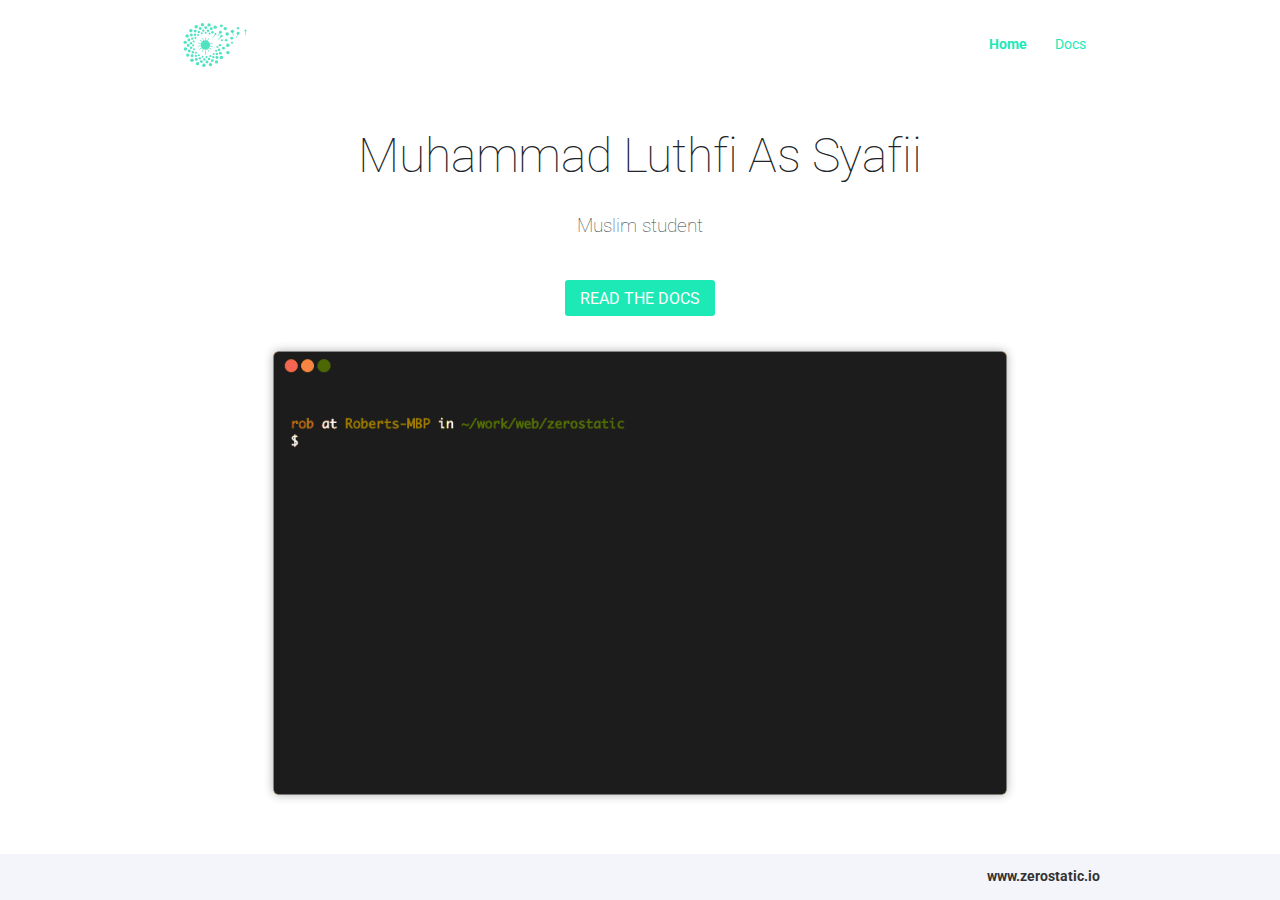
==== commit 1360b0c5: "rebuilding site Sen Nov 23 04:16:44 WIB 2020" ====
--- a/index.html
+++ b/index.html
@@ -95,10 +95,10 @@
   <div class="container pt-4 pb-16">
     <div class="row">
       <div class="col-12">
-        <h1 class="title">Hugo Whisper Docs</h1>
+        <h1 class="title">Muhammad Luthfi As Syafii</h1>
         <div class="content">
           
-          <p>Whisper is a documentation theme built with Hugo. The design and functionality is intentionally minimal.</p>
+          <p>Muslim student</p>
 
           
         </div>
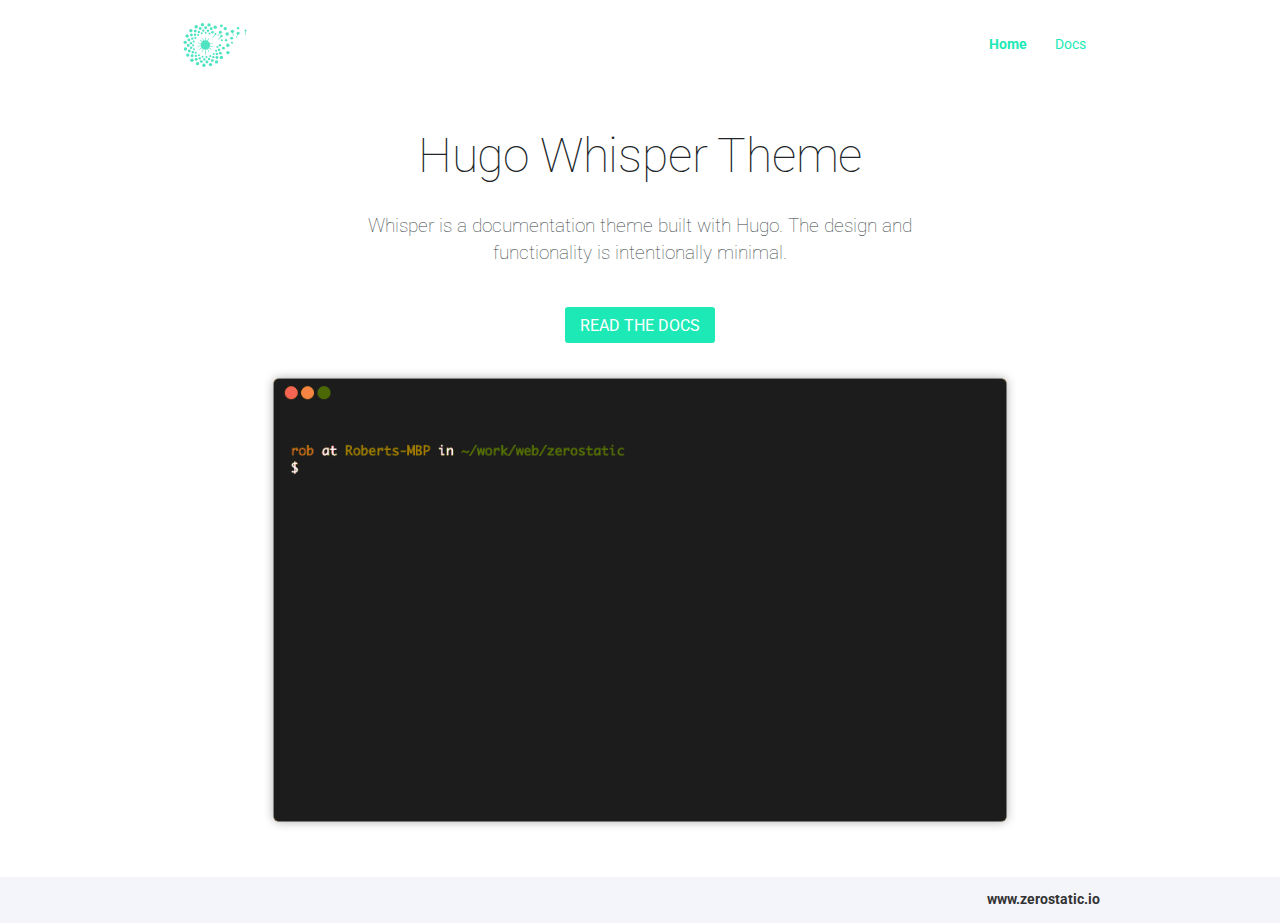
==== commit 1034441f: "rebuilding site Sen Nov 23 04:19:31 WIB 2020" ====
--- a/index.html
+++ b/index.html
@@ -95,11 +95,10 @@
   <div class="container pt-4 pb-16">
     <div class="row">
       <div class="col-12">
-        <h1 class="title">Muhammad Luthfi As Syafii</h1>
+        <h1 class="title">Hugo Whisper Theme</h1>
         <div class="content">
           
-          <p>Muslim student</p>
-
+          <p>Whisper is a documentation theme built with Hugo. The design and functionality is intentionally minimal.</p>
           
         </div>
         <a class="button button-primary mb-2" href="/docs">
